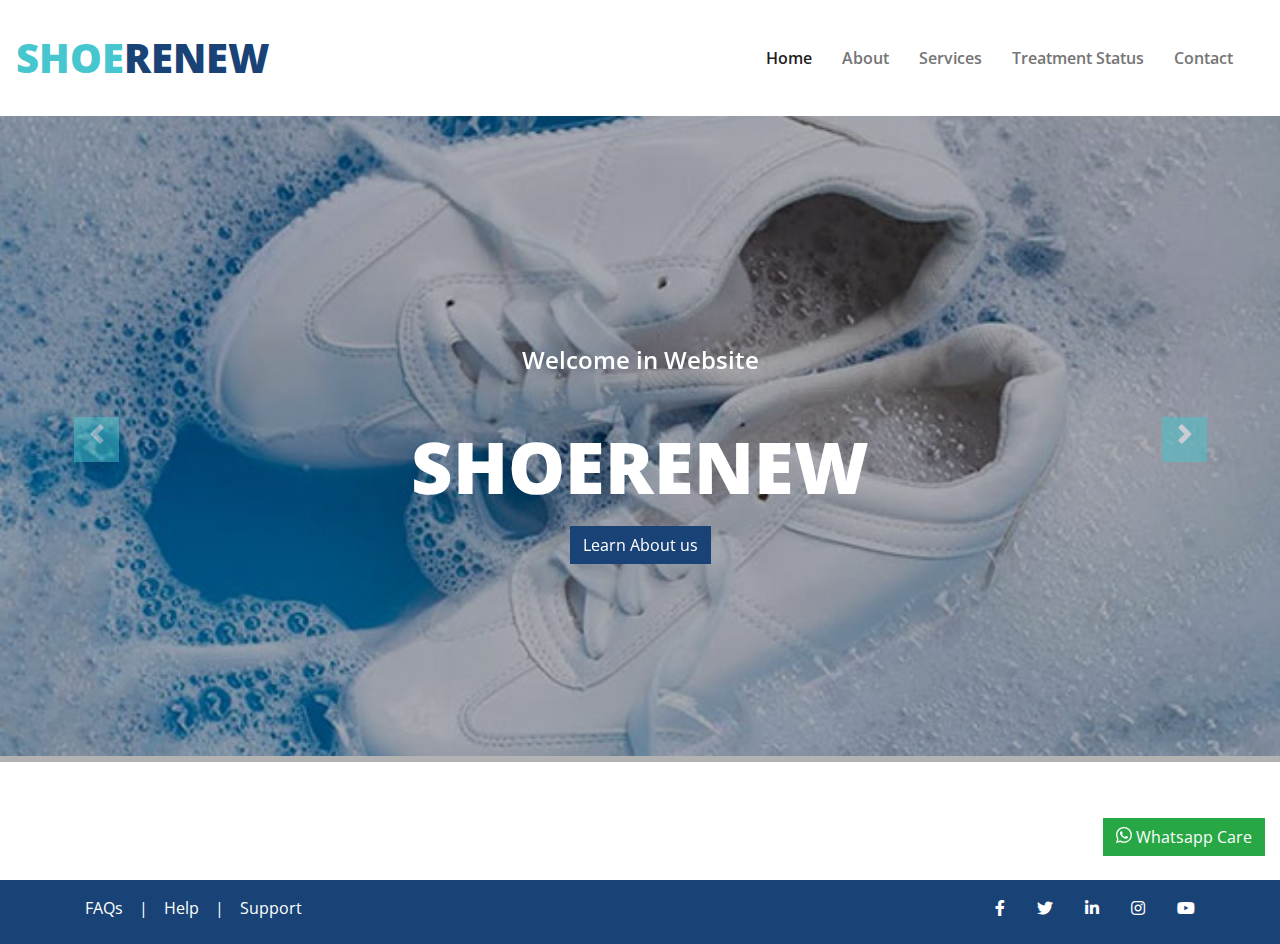
==== index.html @ b4f44219 "first commit" ====
<!DOCTYPE html>
<html lang="en">

<head>
    <meta charset="utf-8">
    <title>Home Website</title>
    <meta content="width=device-width, initial-scale=1.0" name="viewport">
    <meta content="Free HTML Templates" name="keywords">
    <meta content="Free HTML Templates" name="description">

    <!-- Favicon -->
    <link href="img/favicon.ico" rel="icon">

    <!-- Google Web Fonts -->
    <link rel="preconnect" href="https://fonts.gstatic.com">
    <link href="https://fonts.googleapis.com/css2?family=Open+Sans:wght@400;600;800&display=swap" rel="stylesheet"> 

    <!-- Font Awesome -->
    <link href="https://cdnjs.cloudflare.com/ajax/libs/font-awesome/5.15.0/css/all.min.css" rel="stylesheet">


    <!-- Customized Stylesheet -->
    <link href="css/style.css" rel="stylesheet">
</head>

<body>


    <!-- Navbar Start -->
    <div class="container-fluid position-relative nav-bar p-0">
        
            <nav class="navbar navbar-expand-lg bg-white navbar-light py-3 py-lg-0 pl-3 pl-lg-5">
                <a href="" class="navbar-brand">
                    <h1 class="m-0 text-primary"><span class="text-secondary">SHOE</span>RENEW</h1>
                </a>
                <button type="button" class="navbar-toggler" data-toggle="collapse" data-target="#navbarCollapse">
                    <span class="navbar-toggler-icon"></span>
                </button>
                <div class="collapse navbar-collapse justify-content-between px-3" id="navbarCollapse">
                    <div class="navbar-nav ml-auto py-0">
                        <a href="index.html" class="nav-item nav-link active">Home</a>
                        <a href="about.html" class="nav-item nav-link">About</a>
                        <a href="service.html" class="nav-item nav-link">Services</a>
                        <a href="pricing.html" class="nav-item nav-link">Treatment Status</a>
                        <a href="contact.html" class="nav-item nav-link">Contact</a>
                    </div>
                </div>
            </nav>
        </div>
    </div>
    <!-- Navbar End -->


    <!-- Carousel Start -->
    <div class="container-fluid p-0">
        <div id="header-carousel" class="carousel slide" data-ride="carousel">
            <div class="carousel-inner">
                <div class="carousel-item active">
                    <img class="w-100" src="img/carousel_1.jpg" alt="Image">
                    <div class="carousel-caption d-flex flex-column align-items-center justify-content-center">
                        <div class="p-3" style="max-width: 900px;">
                            <h4 class="text-white text-uppercase mb-md-3">Welcome in Website</h4>
                            <h1 class="display-3 text-white mb-md-4">SHOERENEW</h1>
                            <a href="" class="btn btn-primary py-md-3 px-md-5 mt-2">Learn About us</a>
                        </div>
                    </div>
                </div>
                <div class="carousel-item">
                    <img class="w-100" src="img/carousel_2.webp" alt="Image">
                    <div class="carousel-caption d-flex flex-column align-items-center justify-content-center">
                        <div class="p-3" style="max-width: 900px;">
                            <h4 class="text-white text-uppercase mb-md-3">Laundry & Dry Cleaning</h4>
                            <h1 class="display-3 text-white mb-md-4">Highly Professional Staff</h1>
                            <a href="" class="btn btn-primary py-md-3 px-md-5 mt-2">Learn About us</a>
                        </div>
                    </div>
                </div>
            </div>
            <a class="carousel-control-prev" href="#header-carousel" data-slide="prev">
                <div class="btn btn-secondary" style="width: 45px; height: 45px;">
                    <span class="carousel-control-prev-icon mb-n2"></span>
                </div>
            </a>
            <a class="carousel-control-next" href="#header-carousel" data-slide="next">
                <div class="btn btn-secondary" style="width: 45px; height: 45px;">
                    <span class="carousel-control-next-icon mb-n2"></span>
                </div>
            </a>
        </div>
    </div>
    <!-- Carousel End -->


    <!-- Contact Info Start -->
    <div class="container-fluid contact-info mt-5 mb-4 text-lg-right">
        <a href="" class="btn btn-success py-md-3 px-md-4 mt-2"> <svg xmlns="http://www.w3.org/2000/svg" width="16" height="16" fill="currentColor" class="bi bi-whatsapp" viewBox="0 0 16 16">
            <path d="M13.601 2.326A7.854 7.854 0 0 0 7.994 0C3.627 0 .068 3.558.064 7.926c0 1.399.366 2.76 1.057 3.965L0 16l4.204-1.102a7.933 7.933 0 0 0 3.79.965h.004c4.368 0 7.926-3.558 7.93-7.93A7.898 7.898 0 0 0 13.6 2.326zM7.994 14.521a6.573 6.573 0 0 1-3.356-.92l-.24-.144-2.494.654.666-2.433-.156-.251a6.56 6.56 0 0 1-1.007-3.505c0-3.626 2.957-6.584 6.591-6.584a6.56 6.56 0 0 1 4.66 1.931 6.557 6.557 0 0 1 1.928 4.66c-.004 3.639-2.961 6.592-6.592 6.592zm3.615-4.934c-.197-.099-1.17-.578-1.353-.646-.182-.065-.315-.099-.445.099-.133.197-.513.646-.627.775-.114.133-.232.148-.43.05-.197-.1-.836-.308-1.592-.985-.59-.525-.985-1.175-1.103-1.372-.114-.198-.011-.304.088-.403.087-.088.197-.232.296-.346.1-.114.133-.198.198-.33.065-.134.034-.248-.015-.347-.05-.099-.445-1.076-.612-1.47-.16-.389-.323-.335-.445-.34-.114-.007-.247-.007-.38-.007a.729.729 0 0 0-.529.247c-.182.198-.691.677-.691 1.654 0 .977.71 1.916.81 2.049.098.133 1.394 2.132 3.383 2.992.47.205.84.326 1.129.418.475.152.904.129 1.246.08.38-.058 1.171-.48 1.338-.943.164-.464.164-.86.114-.943-.049-.084-.182-.133-.38-.232z"/>
          </svg> Whatsapp Care</a>
    </div>
    <!-- Contact Info End -->





    <!-- Footer Start -->
    <div class="container-fluid bg-primary py-3">
        <div class="container">
            <div class="row">
                <div class="col-md-6 text-center text-lg-left mb-2 mb-lg-0">
                    <div class="d-inline-flex align-items-center">
                        <a class="text-white pr-3" href="">FAQs</a>
                        <span class="text-white">|</span>
                        <a class="text-white px-3" href="">Help</a>
                        <span class="text-white">|</span>
                        <a class="text-white pl-3" href="">Support</a>
                    </div>
                </div>
                <div class="col-md-6 text-center text-lg-right">
                    <div class="d-inline-flex align-items-center">
                        <a class="text-white px-3" href="">
                            <i class="fab fa-facebook-f"></i>
                        </a>
                        <a class="text-white px-3" href="">
                            <i class="fab fa-twitter"></i>
                        </a>
                        <a class="text-white px-3" href="">
                            <i class="fab fa-linkedin-in"></i>
                        </a>
                        <a class="text-white px-3" href="">
                            <i class="fab fa-instagram"></i>
                        </a>
                        <a class="text-white pl-3" href="">
                            <i class="fab fa-youtube"></i>
                        </a>
                    </div>
                </div>
            </div>
        </div>
    </div>
    <!-- Footer End -->


    <!-- JavaScript Libraries -->
    <script src="https://code.jquery.com/jquery-3.4.1.min.js"></script>
    <script src="https://stackpath.bootstrapcdn.com/bootstrap/4.4.1/js/bootstrap.bundle.min.js"></script>
    <script src="lib/easing/easing.min.js"></script>
    <script src="lib/waypoints/waypoints.min.js"></script>
    <script src="lib/counterup/counterup.min.js"></script>
    <script src="lib/owlcarousel/owl.carousel.min.js"></script>

    <script src="mail/jqBootstrapValidation.min.js"></script>
    <script src="mail/contact.js"></script>

    <script src="js/main.js"></script>
</body>

</html>
---- css/style.css ----
:root {
  --cyan: #17a2b8;
  --white: #fff;
  --gray: #6c757d;
  --gray-dark: #343a40;
  --primary: #194376;
  --secondary: #17a2b8;
  --success: #28a745;
  --info: #17a2b8;
  --warning: #ffc107;
  --danger: #dc3545;
  --light: #F3F6FF;
  --dark: #1A1A1A;
  --font-family-sans-serif: "Open Sans", sans-serif;
}

*,
*::before,
*::after {
  box-sizing: border-box;
}

html {
  font-family: sans-serif;
  line-height: 1.15;
  -webkit-text-size-adjust: 100%;
  -webkit-tap-highlight-color: rgba(0, 0, 0, 0);
}



body {
  margin: 0;
  font-family: "Open Sans", sans-serif;
  font-size: 1rem;
  font-weight: 400;
  line-height: 1.5;
  color: #757575;
  text-align: left;
  background-color: #fff;
}

a {
  color: #194376;
  text-decoration: none;
  background-color: transparent;
}

a:hover {
  color: #0c1f37;
  text-decoration: underline;
}

h1, h2, h3, h4, h5, h6,
.h1, .h2, .h3, .h4, .h5, .h6 {
  margin-bottom: 0.5rem;
  font-weight: 500;
  line-height: 1.2;
  color: #194376;
}

h1, .h1 {
  font-size: 2.5rem;
}

/***** font alur order *****/
@media (max-width: 1200px) {
  h2, .h2 {
    font-size: calc(1.325rem + 0.9vw) ;
  }
}

h3, .h3 {
  font-size: 1.75rem;
}

@media (max-width: 1200px) {
  h3, .h3 {
    font-size: calc(1.3rem + 0.6vw) ;
  }
}

h4, .h4 {
  font-size: 1.5rem;
}

/***** learn about & working process *****/
@media (max-width: 1200px) {
  h4, .h4 {
    font-size: calc(1.275rem + 0.3vw) ;
  }
}

h5, .h5 {
  font-size: 1.25rem;
}

h6, .h6 {
  font-size: 1rem;
}

.lead {
  font-size: 1.25rem;
  font-weight: 300;
}

.display-1 {
  font-size: 6rem;
  font-weight: 300;
  line-height: 1.2;
}

/***** number work processing *****/
@media (max-width: 1200px) {
  .display-1 {
    font-size: calc(1.725rem + 5.7vw) ;
  }
}

.display-2 {
  font-size: 5.5rem;
  font-weight: 300;
  line-height: 1.2;
}

@media (max-width: 1200px) {
  .display-2 {
    font-size: calc(1.675rem + 5.1vw) ;
  }
}

.display-3 {
  font-size: 4.5rem;
  font-weight: 300;
  line-height: 1.2;
}

@media (max-width: 1200px) {
  .display-3 {
    font-size: calc(1.575rem + 3.9vw) ;
  }
}

.display-4 {
  font-size: 3.5rem;
  font-weight: 300;
  line-height: 1.2;
}

/***** font carousel *****/
@media (max-width: 1200px) {
  .display-4 {
    font-size: calc(1.475rem + 2.7vw) ;
  }
}

hr {
  margin-top: 1rem;
  margin-bottom: 1rem;
  border: 0;
  border-top: 1px solid rgba(0, 0, 0, 0.1);
}

small,
.small {
  font-size: 80%;
  font-weight: 400;
}

mark,
.mark {
  padding: 0.2em;
  background-color: #fcf8e3;
}

.list-unstyled {
  padding-left: 0;
  list-style: none;
}

.list-inline {
  padding-left: 0;
  list-style: none;
}

.list-inline-item {
  display: inline-block;
}

.list-inline-item:not(:last-child) {
  margin-right: 0.5rem;
}

.initialism {
  font-size: 90%;
  text-transform: uppercase;
}

.blockquote {
  margin-bottom: 1rem;
  font-size: 1.25rem;
}

.blockquote-footer {
  display: block;
  font-size: 80%;
  color: #6c757d;
}

.blockquote-footer::before {
  content: "\2014\00A0";
}

.img-fluid {
  max-width: 100%;
  height: auto;
}

.img-thumbnail {
  padding: 0.25rem;
  background-color: #fff;
  border: 1px solid #dee2e6;
  max-width: 100%;
  height: auto;
}

.figure {
  display: inline-block;
}

.figure-img {
  margin-bottom: 0.5rem;
  line-height: 1;
}

.figure-caption {
  font-size: 90%;
  color: #6c757d;
}

code {
  font-size: 87.5%;
  color: #e83e8c;
  word-wrap: break-word;
}

a > code {
  color: inherit;
}

kbd {
  padding: 0.2rem 0.4rem;
  font-size: 87.5%;
  color: #fff;
  background-color: #212529;
}

kbd kbd {
  padding: 0;
  font-size: 100%;
  font-weight: 700;
}

pre {
  display: block;
  font-size: 87.5%;
  color: #212529;
}

pre code {
  font-size: inherit;
  color: inherit;
  word-break: normal;
}

.pre-scrollable {
  max-height: 340px;
  overflow-y: scroll;
}

.container,
.container-fluid,
.container-sm,
.container-md,
.container-lg,
.container-xl {
  width: 100%;
  padding-right: 15px;
  padding-left: 15px;
  margin-right: auto;
  margin-left: auto;
}

@media (min-width: 576px) {
  .container, .container-sm {
    max-width: 540px;
  }
}

@media (min-width: 768px) {
  .container, .container-sm, .container-md {
    max-width: 720px;
  }
}

@media (min-width: 992px) {
  .container, .container-sm, .container-md, .container-lg {
    max-width: 960px;
  }
}

@media (min-width: 1200px) {
  .container, .container-sm, .container-md, .container-lg, .container-xl {
    max-width: 1140px;
  }
}

/***** font beside pict *****/
.row {
  display: flex;
  flex-wrap: wrap;
  margin-right: -15px;
  margin-left: -15px;
}

.no-gutters {
  margin-right: 0;
  margin-left: 0;
}

.no-gutters > .col,
.no-gutters > [class*="col-"] {
  padding-right: 0;
  padding-left: 0;
}

/**** isi about *****/
.col-1, .col-2, .col-3, .col-4, .col-5, .col-6, .col-7, .col-8, .col-9, .col-10, .col-11, .col-12, .col,
.col-auto, .col-sm-1, .col-sm-2, .col-sm-3, .col-sm-4, .col-sm-5, .col-sm-6, .col-sm-7, .col-sm-8, .col-sm-9, .col-sm-10, .col-sm-11, .col-sm-12, .col-sm,
.col-sm-auto, .col-md-1, .col-md-2, .col-md-3, .col-md-4, .col-md-5, .col-md-6, .col-md-7, .col-md-8, .col-md-9, .col-md-10, .col-md-11, .col-md-12, .col-md,
.col-md-auto, .col-lg-1, .col-lg-2, .col-lg-3, .col-lg-4, .col-lg-5, .col-lg-6, .col-lg-7, .col-lg-8, .col-lg-9, .col-lg-10, .col-lg-11, .col-lg-12, .col-lg,
.col-lg-auto, .col-xl-1, .col-xl-2, .col-xl-3, .col-xl-4, .col-xl-5, .col-xl-6, .col-xl-7, .col-xl-8, .col-xl-9, .col-xl-10, .col-xl-11, .col-xl-12, .col-xl,
.col-xl-auto {
  position: relative;
  width: 100%;
  padding-right: 15px;
  padding-left: 15px;
}

.col {
  flex-basis: 0;
  flex-grow: 1;
  max-width: 100%;
}

/***** menjajarkan font kanan dan kiri *****/
@media (min-width: 576px) {
  .col-sm-auto {
    flex: 0 0 auto;
    width: auto;
    max-width: 100%;
  }
  .col-sm-1 {
    flex: 0 0 8.33333%;
    max-width: 8.33333%;
  }
  .col-sm-2 {
    flex: 0 0 16.66667%;
    max-width: 16.66667%;
  }
  .col-sm-3 {
    flex: 0 0 25%;
    max-width: 25%;
  }
  .col-sm-4 {
    flex: 0 0 33.33333%;
    max-width: 33.33333%;
  }
  .col-sm-5 {
    flex: 0 0 41.66667%;
    max-width: 41.66667%;
  }
  .col-sm-6 {
    flex: 0 0 50%;
    max-width: 50%;
  }
  .col-sm-7 {
    flex: 0 0 58.33333%;
    max-width: 58.33333%;
  }
  .col-sm-8 {
    flex: 0 0 66.66667%;
    max-width: 66.66667%;
  }
  .col-sm-9 {
    flex: 0 0 75%;
    max-width: 75%;
  }
  .col-sm-10 {
    flex: 0 0 83.33333%;
    max-width: 83.33333%;
  }
  .col-sm-11 {
    flex: 0 0 91.66667%;
    max-width: 91.66667%;
  }
  .col-sm-12 {
    flex: 0 0 100%;
    max-width: 100%;
  }
}

@media (min-width: 768px) {
  .col-md-auto {
    flex: 0 0 auto;
    width: auto;
    max-width: 100%;
  }
  .col-md-1 {
    flex: 0 0 8.33333%;
    max-width: 8.33333%;
  }
  .col-md-2 {
    flex: 0 0 16.66667%;
    max-width: 16.66667%;
  }
  .col-md-3 {
    flex: 0 0 25%;
    max-width: 25%;
  }
  .col-md-4 {
    flex: 0 0 33.33333%;
    max-width: 33.33333%;
  }
  .col-md-5 {
    flex: 0 0 41.66667%;
    max-width: 41.66667%;
  }
  .col-md-6 {
    flex: 0 0 50%;
    max-width: 50%;
  }
  .col-md-7 {
    flex: 0 0 58.33333%;
    max-width: 58.33333%;
  }
  .col-md-8 {
    flex: 0 0 66.66667%;
    max-width: 66.66667%;
  }
  .col-md-9 {
    flex: 0 0 75%;
    max-width: 75%;
  }
  .col-md-10 {
    flex: 0 0 83.33333%;
    max-width: 83.33333%;
  }
  .col-md-11 {
    flex: 0 0 91.66667%;
    max-width: 91.66667%;
  }
  .col-md-12 {
    flex: 0 0 100%;
    max-width: 100%;
  }
}

@media (min-width: 992px) {
  .col-lg {
    flex-basis: 0;
    flex-grow: 1;
    max-width: 100%;
  }
  .row-cols-lg-1 > * {
    flex: 0 0 100%;
    max-width: 100%;
  }
  .row-cols-lg-2 > * {
    flex: 0 0 50%;
    max-width: 50%;
  }
  .row-cols-lg-3 > * {
    flex: 0 0 33.33333%;
    max-width: 33.33333%;
  }
  .row-cols-lg-4 > * {
    flex: 0 0 25%;
    max-width: 25%;
  }
  .row-cols-lg-5 > * {
    flex: 0 0 20%;
    max-width: 20%;
  }
  .row-cols-lg-6 > * {
    flex: 0 0 16.66667%;
    max-width: 16.66667%;
  }
  .col-lg-auto {
    flex: 0 0 auto;
    width: auto;
    max-width: 100%;
  }
  .col-lg-1 {
    flex: 0 0 8.33333%;
    max-width: 8.33333%;
  }
  .col-lg-2 {
    flex: 0 0 16.66667%;
    max-width: 16.66667%;
  }
  .col-lg-3 {
    flex: 0 0 25%;
    max-width: 25%;
  }
  .col-lg-4 {
    flex: 0 0 33.33333%;
    max-width: 33.33333%;
  }
  .col-lg-5 {
    flex: 0 0 41.66667%;
    max-width: 41.66667%;
  }
  .col-lg-6 {
    flex: 0 0 50%;
    max-width: 50%;
  }
  .col-lg-7 {
    flex: 0 0 58.33333%;
    max-width: 58.33333%;
  }
  .col-lg-8 {
    flex: 0 0 66.66667%;
    max-width: 66.66667%;
  }
  .col-lg-9 {
    flex: 0 0 75%;
    max-width: 75%;
  }
  .col-lg-10 {
    flex: 0 0 83.33333%;
    max-width: 83.33333%;
  }
  .col-lg-11 {
    flex: 0 0 91.66667%;
    max-width: 91.66667%;
  }
  .col-lg-12 {
    flex: 0 0 100%;
    max-width: 100%;
  }
  .order-lg-first {
    order: -1;
  }
  .order-lg-last {
    order: 13;
  }
  .order-lg-0 {
    order: 0;
  }
  .order-lg-1 {
    order: 1;
  }
  .order-lg-2 {
    order: 2;
  }
  .order-lg-3 {
    order: 3;
  }
  .order-lg-4 {
    order: 4;
  }
  .order-lg-5 {
    order: 5;
  }
  .order-lg-6 {
    order: 6;
  }
  .order-lg-7 {
    order: 7;
  }
  .order-lg-8 {
    order: 8;
  }
  .order-lg-9 {
    order: 9;
  }
  .order-lg-10 {
    order: 10;
  }
  .order-lg-11 {
    order: 11;
  }
  .order-lg-12 {
    order: 12;
  }
  .offset-lg-0 {
    margin-left: 0;
  }
  .offset-lg-1 {
    margin-left: 8.33333%;
  }
  .offset-lg-2 {
    margin-left: 16.66667%;
  }
  .offset-lg-3 {
    margin-left: 25%;
  }
  .offset-lg-4 {
    margin-left: 33.33333%;
  }
  .offset-lg-5 {
    margin-left: 41.66667%;
  }
  .offset-lg-6 {
    margin-left: 50%;
  }
  .offset-lg-7 {
    margin-left: 58.33333%;
  }
  .offset-lg-8 {
    margin-left: 66.66667%;
  }
  .offset-lg-9 {
    margin-left: 75%;
  }
  .offset-lg-10 {
    margin-left: 83.33333%;
  }
  .offset-lg-11 {
    margin-left: 91.66667%;
  }
}

@media (min-width: 1200px) {
  .col-xl {
    flex-basis: 0;
    flex-grow: 1;
    max-width: 100%;
  }
  .row-cols-xl-1 > * {
    flex: 0 0 100%;
    max-width: 100%;
  }
  .row-cols-xl-2 > * {
    flex: 0 0 50%;
    max-width: 50%;
  }
  .row-cols-xl-3 > * {
    flex: 0 0 33.33333%;
    max-width: 33.33333%;
  }
  .row-cols-xl-4 > * {
    flex: 0 0 25%;
    max-width: 25%;
  }
  .row-cols-xl-5 > * {
    flex: 0 0 20%;
    max-width: 20%;
  }
  .row-cols-xl-6 > * {
    flex: 0 0 16.66667%;
    max-width: 16.66667%;
  }
  .col-xl-auto {
    flex: 0 0 auto;
    width: auto;
    max-width: 100%;
  }
  .col-xl-1 {
    flex: 0 0 8.33333%;
    max-width: 8.33333%;
  }
  .col-xl-2 {
    flex: 0 0 16.66667%;
    max-width: 16.66667%;
  }
  .col-xl-3 {
    flex: 0 0 25%;
    max-width: 25%;
  }
  .col-xl-4 {
    flex: 0 0 33.33333%;
    max-width: 33.33333%;
  }
  .col-xl-5 {
    flex: 0 0 41.66667%;
    max-width: 41.66667%;
  }
  .col-xl-6 {
    flex: 0 0 50%;
    max-width: 50%;
  }
  .col-xl-7 {
    flex: 0 0 58.33333%;
    max-width: 58.33333%;
  }
  .col-xl-8 {
    flex: 0 0 66.66667%;
    max-width: 66.66667%;
  }
  .col-xl-9 {
    flex: 0 0 75%;
    max-width: 75%;
  }
  .col-xl-10 {
    flex: 0 0 83.33333%;
    max-width: 83.33333%;
  }
  .col-xl-11 {
    flex: 0 0 91.66667%;
    max-width: 91.66667%;
  }
  .col-xl-12 {
    flex: 0 0 100%;
    max-width: 100%;
  }
  .order-xl-first {
    order: -1;
  }
  .order-xl-last {
    order: 13;
  }
  .order-xl-0 {
    order: 0;
  }
  .order-xl-1 {
    order: 1;
  }
  .order-xl-2 {
    order: 2;
  }
  .order-xl-3 {
    order: 3;
  }
  .order-xl-4 {
    order: 4;
  }
  .order-xl-5 {
    order: 5;
  }
  .order-xl-6 {
    order: 6;
  }
  .order-xl-7 {
    order: 7;
  }
  .order-xl-8 {
    order: 8;
  }
  .order-xl-9 {
    order: 9;
  }
  .order-xl-10 {
    order: 10;
  }
  .order-xl-11 {
    order: 11;
  }
  .order-xl-12 {
    order: 12;
  }
  .offset-xl-0 {
    margin-left: 0;
  }
  .offset-xl-1 {
    margin-left: 8.33333%;
  }
  .offset-xl-2 {
    margin-left: 16.66667%;
  }
  .offset-xl-3 {
    margin-left: 25%;
  }
  .offset-xl-4 {
    margin-left: 33.33333%;
  }
  .offset-xl-5 {
    margin-left: 41.66667%;
  }
  .offset-xl-6 {
    margin-left: 50%;
  }
  .offset-xl-7 {
    margin-left: 58.33333%;
  }
  .offset-xl-8 {
    margin-left: 66.66667%;
  }
  .offset-xl-9 {
    margin-left: 75%;
  }
  .offset-xl-10 {
    margin-left: 83.33333%;
  }
  .offset-xl-11 {
    margin-left: 91.66667%;
  }
}

.table {
  width: 100%;
  margin-bottom: 1rem;
  color: #757575;
}

.table th,
.table td {
  padding: 0.75rem;
  vertical-align: top;
  border-top: 1px solid #dee2e6;
}

.table thead th {
  vertical-align: bottom;
  border-bottom: 2px solid #dee2e6;
}

.table tbody + tbody {
  border-top: 2px solid #dee2e6;
}

.table-sm th,
.table-sm td {
  padding: 0.3rem;
}

.table-bordered {
  border: 1px solid #dee2e6;
}

.table-bordered th,
.table-bordered td {
  border: 1px solid #dee2e6;
}

.table-bordered thead th,
.table-bordered thead td {
  border-bottom-width: 2px;
}

.table-borderless th,
.table-borderless td,
.table-borderless thead th,
.table-borderless tbody + tbody {
  border: 0;
}

.table-striped tbody tr:nth-of-type(odd) {
  background-color: rgba(0, 0, 0, 0.05);
}

.table-hover tbody tr:hover {
  color: #757575;
  background-color: rgba(0, 0, 0, 0.075);
}

.table-primary,
.table-primary > th,
.table-primary > td {
  background-color: #bfcad9;
}

.table-primary th,
.table-primary td,
.table-primary thead th,
.table-primary tbody + tbody {
  border-color: #879db8;
}

.table-hover .table-primary:hover {
  background-color: #afbdd0;
}

.table-hover .table-primary:hover > td,
.table-hover .table-primary:hover > th {
  background-color: #afbdd0;
}

.table-secondary,
.table-secondary > th,
.table-secondary > td {
  background-color: #cbeff1;
}

.table-secondary th,
.table-secondary td,
.table-secondary thead th,
.table-secondary tbody + tbody {
  border-color: #9fe1e6;
}

.table-hover .table-secondary:hover {
  background-color: #b7e9ec;
}

.table-hover .table-secondary:hover > td,
.table-hover .table-secondary:hover > th {
  background-color: #b7e9ec;
}

.table-success,
.table-success > th,
.table-success > td {
  background-color: #c3e6cb;
}

.table-success th,
.table-success td,
.table-success thead th,
.table-success tbody + tbody {
  border-color: #8fd19e;
}

.table-hover .table-success:hover {
  background-color: #b1dfbb;
}

.table-hover .table-success:hover > td,
.table-hover .table-success:hover > th {
  background-color: #b1dfbb;
}

.table-info,
.table-info > th,
.table-info > td {
  background-color: #bee5eb;
}

.table-info th,
.table-info td,
.table-info thead th,
.table-info tbody + tbody {
  border-color: #86cfda;
}

.table-hover .table-info:hover {
  background-color: #abdde5;
}

.table-hover .table-info:hover > td,
.table-hover .table-info:hover > th {
  background-color: #abdde5;
}

.table-warning,
.table-warning > th,
.table-warning > td {
  background-color: #ffeeba;
}

.table-warning th,
.table-warning td,
.table-warning thead th,
.table-warning tbody + tbody {
  border-color: #ffdf7e;
}

.table-hover .table-warning:hover {
  background-color: #ffe8a1;
}

.table-hover .table-warning:hover > td,
.table-hover .table-warning:hover > th {
  background-color: #ffe8a1;
}

.table-danger,
.table-danger > th,
.table-danger > td {
  background-color: #f5c6cb;
}

.table-danger th,
.table-danger td,
.table-danger thead th,
.table-danger tbody + tbody {
  border-color: #ed969e;
}

.table-hover .table-danger:hover {
  background-color: #f1b0b7;
}

.table-hover .table-danger:hover > td,
.table-hover .table-danger:hover > th {
  background-color: #f1b0b7;
}

.table-light,
.table-light > th,
.table-light > td {
  background-color: #fcfcff;
}

.table-light th,
.table-light td,
.table-light thead th,
.table-light tbody + tbody {
  border-color: #f9faff;
}

.table-hover .table-light:hover {
  background-color: #e3e3ff;
}

.table-hover .table-light:hover > td,
.table-hover .table-light:hover > th {
  background-color: #e3e3ff;
}

.table-dark,
.table-dark > th,
.table-dark > td {
  background-color: #bfbfbf;
}

.table-dark th,
.table-dark td,
.table-dark thead th,
.table-dark tbody + tbody {
  border-color: #888888;
}

.table-hover .table-dark:hover {
  background-color: #b2b2b2;
}

.table-hover .table-dark:hover > td,
.table-hover .table-dark:hover > th {
  background-color: #b2b2b2;
}

.table-active,
.table-active > th,
.table-active > td {
  background-color: rgba(0, 0, 0, 0.075);
}

.table-hover .table-active:hover {
  background-color: rgba(0, 0, 0, 0.075);
}

.table-hover .table-active:hover > td,
.table-hover .table-active:hover > th {
  background-color: rgba(0, 0, 0, 0.075);
}

.table .thead-dark th {
  color: #fff;
  background-color: #343a40;
  border-color: #454d55;
}

.table .thead-light th {
  color: #495057;
  background-color: #e9ecef;
  border-color: #dee2e6;
}

.table-dark {
  color: #fff;
  background-color: #343a40;
}

.table-dark th,
.table-dark td,
.table-dark thead th {
  border-color: #454d55;
}

.table-dark.table-bordered {
  border: 0;
}

.table-dark.table-striped tbody tr:nth-of-type(odd) {
  background-color: rgba(255, 255, 255, 0.05);
}

.table-dark.table-hover tbody tr:hover {
  color: #fff;
  background-color: rgba(255, 255, 255, 0.075);
}

@media (max-width: 575.98px) {
  .table-responsive-sm {
    display: block;
    width: 100%;
    overflow-x: auto;
    -webkit-overflow-scrolling: touch;
  }
  .table-responsive-sm > .table-bordered {
    border: 0;
  }
}

@media (max-width: 767.98px) {
  .table-responsive-md {
    display: block;
    width: 100%;
    overflow-x: auto;
    -webkit-overflow-scrolling: touch;
  }
  .table-responsive-md > .table-bordered {
    border: 0;
  }
}

@media (max-width: 991.98px) {
  .table-responsive-lg {
    display: block;
    width: 100%;
    overflow-x: auto;
    -webkit-overflow-scrolling: touch;
  }
  .table-responsive-lg > .table-bordered {
    border: 0;
  }
}

@media (max-width: 1199.98px) {
  .table-responsive-xl {
    display: block;
    width: 100%;
    overflow-x: auto;
    -webkit-overflow-scrolling: touch;
  }
  .table-responsive-xl > .table-bordered {
    border: 0;
  }
}

.table-responsive {
  display: block;
  width: 100%;
  overflow-x: auto;
  -webkit-overflow-scrolling: touch;
}

.table-responsive > .table-bordered {
  border: 0;
}

.form-control {
  display: block;
  width: 100%;
  height: calc(1.5em + 0.75rem + 2px);
  padding: 0.375rem 0.75rem;
  font-size: 1rem;
  font-weight: 400;
  line-height: 1.5;
  color: #495057;
  background-color: #fff;
  background-clip: padding-box;
  border: 1px solid #ced4da;
  border-radius: 0;
  transition: border-color 0.15s ease-in-out, box-shadow 0.15s ease-in-out;
}

@media (prefers-reduced-motion: reduce) {
  .form-control {
    transition: none;
  }
}

.form-control::-ms-expand {
  background-color: transparent;
  border: 0;
}

.form-control:-moz-focusring {
  color: transparent;
  text-shadow: 0 0 0 #495057;
}

.form-control:focus {
  color: #495057;
  background-color: #fff;
  border-color: #3980d5;
  outline: 0;
  box-shadow: 0 0 0 0.2rem rgba(25, 67, 118, 0.25);
}

.form-control::placeholder {
  color: #6c757d;
  opacity: 1;
}

.form-control:disabled, .form-control[readonly] {
  background-color: #e9ecef;
  opacity: 1;
}

input[type="date"].form-control,
input[type="time"].form-control,
input[type="datetime-local"].form-control,
input[type="month"].form-control {
  appearance: none;
}

select.form-control:focus::-ms-value {
  color: #495057;
  background-color: #fff;
}

.form-control-file,
.form-control-range {
  display: block;
  width: 100%;
}

.col-form-label {
  padding-top: calc(0.375rem + 1px);
  padding-bottom: calc(0.375rem + 1px);
  margin-bottom: 0;
  font-size: inherit;
  line-height: 1.5;
}

.col-form-label-lg {
  padding-top: calc(0.5rem + 1px);
  padding-bottom: calc(0.5rem + 1px);
  font-size: 1.25rem;
  line-height: 1.5;
}

.col-form-label-sm {
  padding-top: calc(0.25rem + 1px);
  padding-bottom: calc(0.25rem + 1px);
  font-size: 0.875rem;
  line-height: 1.5;
}

.form-control-plaintext {
  display: block;
  width: 100%;
  padding: 0.375rem 0;
  margin-bottom: 0;
  font-size: 1rem;
  line-height: 1.5;
  color: #757575;
  background-color: transparent;
  border: solid transparent;
  border-width: 1px 0;
}

.form-control-plaintext.form-control-sm, .form-control-plaintext.form-control-lg {
  padding-right: 0;
  padding-left: 0;
}

.form-control-sm {
  height: calc(1.5em + 0.5rem + 2px);
  padding: 0.25rem 0.5rem;
  font-size: 0.875rem;
  line-height: 1.5;
}

.form-control-lg {
  height: calc(1.5em + 1rem + 2px);
  padding: 0.5rem 1rem;
  font-size: 1.25rem;
  line-height: 1.5;
}

select.form-control[size], select.form-control[multiple] {
  height: auto;
}

textarea.form-control {
  height: auto;
}

.form-group {
  margin-bottom: 1rem;
}

.form-text {
  display: block;
  margin-top: 0.25rem;
}

.form-row {
  display: flex;
  flex-wrap: wrap;
  margin-right: -5px;
  margin-left: -5px;
}

.form-row > .col,
.form-row > [class*="col-"] {
  padding-right: 5px;
  padding-left: 5px;
}

.form-check {
  position: relative;
  display: block;
  padding-left: 1.25rem;
}

.form-check-input {
  position: absolute;
  margin-top: 0.3rem;
  margin-left: -1.25rem;
}

.form-check-input[disabled] ~ .form-check-label,
.form-check-input:disabled ~ .form-check-label {
  color: #6c757d;
}

.form-check-label {
  margin-bottom: 0;
}

.form-check-inline {
  display: inline-flex;
  align-items: center;
  padding-left: 0;
  margin-right: 0.75rem;
}

.form-check-inline .form-check-input {
  position: static;
  margin-top: 0;
  margin-right: 0.3125rem;
  margin-left: 0;
}

.valid-feedback {
  display: none;
  width: 100%;
  margin-top: 0.25rem;
  font-size: 80%;
  color: #28a745;
}

.valid-tooltip {
  position: absolute;
  top: 100%;
  left: 0;
  z-index: 5;
  display: none;
  max-width: 100%;
  padding: 0.25rem 0.5rem;
  margin-top: .1rem;
  font-size: 0.875rem;
  line-height: 1.5;
  color: #fff;
  background-color: rgba(40, 167, 69, 0.9);
}

.was-validated :valid ~ .valid-feedback,
.was-validated :valid ~ .valid-tooltip,
.is-valid ~ .valid-feedback,
.is-valid ~ .valid-tooltip {
  display: block;
}

.was-validated .form-control:valid, .form-control.is-valid {
  border-color: #28a745;
  padding-right: calc(1.5em + 0.75rem);
  background-image: url("data:image/svg+xml,%3csvg xmlns='http://www.w3.org/2000/svg' width='8' height='8' viewBox='0 0 8 8'%3e%3cpath fill='%2328a745' d='M2.3 6.73L.6 4.53c-.4-1.04.46-1.4 1.1-.8l1.1 1.4 3.4-3.8c.6-.63 1.6-.27 1.2.7l-4 4.6c-.43.5-.8.4-1.1.1z'/%3e%3c/svg%3e");
  background-repeat: no-repeat;
  background-position: right calc(0.375em + 0.1875rem) center;
  background-size: calc(0.75em + 0.375rem) calc(0.75em + 0.375rem);
}

.was-validated .form-control:valid:focus, .form-control.is-valid:focus {
  border-color: #28a745;
  box-shadow: 0 0 0 0.2rem rgba(40, 167, 69, 0.25);
}

.was-validated textarea.form-control:valid, textarea.form-control.is-valid {
  padding-right: calc(1.5em + 0.75rem);
  background-position: top calc(0.375em + 0.1875rem) right calc(0.375em + 0.1875rem);
}

.was-validated .custom-select:valid, .custom-select.is-valid {
  border-color: #28a745;
  padding-right: calc(0.75em + 2.3125rem);
  background: url("data:image/svg+xml,%3csvg xmlns='http://www.w3.org/2000/svg' width='4' height='5' viewBox='0 0 4 5'%3e%3cpath fill='%23343a40' d='M2 0L0 2h4zm0 5L0 3h4z'/%3e%3c/svg%3e") no-repeat right 0.75rem center/8px 10px, url("data:image/svg+xml,%3csvg xmlns='http://www.w3.org/2000/svg' width='8' height='8' viewBox='0 0 8 8'%3e%3cpath fill='%2328a745' d='M2.3 6.73L.6 4.53c-.4-1.04.46-1.4 1.1-.8l1.1 1.4 3.4-3.8c.6-.63 1.6-.27 1.2.7l-4 4.6c-.43.5-.8.4-1.1.1z'/%3e%3c/svg%3e") #fff no-repeat center right 1.75rem/calc(0.75em + 0.375rem) calc(0.75em + 0.375rem);
}

.was-validated .custom-select:valid:focus, .custom-select.is-valid:focus {
  border-color: #28a745;
  box-shadow: 0 0 0 0.2rem rgba(40, 167, 69, 0.25);
}

.was-validated .form-check-input:valid ~ .form-check-label, .form-check-input.is-valid ~ .form-check-label {
  color: #28a745;
}

.was-validated .form-check-input:valid ~ .valid-feedback,
.was-validated .form-check-input:valid ~ .valid-tooltip, .form-check-input.is-valid ~ .valid-feedback,
.form-check-input.is-valid ~ .valid-tooltip {
  display: block;
}

.was-validated .custom-control-input:valid ~ .custom-control-label, .custom-control-input.is-valid ~ .custom-control-label {
  color: #28a745;
}

.was-validated .custom-control-input:valid ~ .custom-control-label::before, .custom-control-input.is-valid ~ .custom-control-label::before {
  border-color: #28a745;
}

.was-validated .custom-control-input:valid:checked ~ .custom-control-label::before, .custom-control-input.is-valid:checked ~ .custom-control-label::before {
  border-color: #34ce57;
  background-color: #34ce57;
}

.was-validated .custom-control-input:valid:focus ~ .custom-control-label::before, .custom-control-input.is-valid:focus ~ .custom-control-label::before {
  box-shadow: 0 0 0 0.2rem rgba(40, 167, 69, 0.25);
}

.was-validated .custom-control-input:valid:focus:not(:checked) ~ .custom-control-label::before, .custom-control-input.is-valid:focus:not(:checked) ~ .custom-control-label::before {
  border-color: #28a745;
}

.was-validated .custom-file-input:valid ~ .custom-file-label, .custom-file-input.is-valid ~ .custom-file-label {
  border-color: #28a745;
}

.was-validated .custom-file-input:valid:focus ~ .custom-file-label, .custom-file-input.is-valid:focus ~ .custom-file-label {
  border-color: #28a745;
  box-shadow: 0 0 0 0.2rem rgba(40, 167, 69, 0.25);
}

.invalid-feedback {
  display: none;
  width: 100%;
  margin-top: 0.25rem;
  font-size: 80%;
  color: #dc3545;
}

.invalid-tooltip {
  position: absolute;
  top: 100%;
  left: 0;
  z-index: 5;
  display: none;
  max-width: 100%;
  padding: 0.25rem 0.5rem;
  margin-top: .1rem;
  font-size: 0.875rem;
  line-height: 1.5;
  color: #fff;
  background-color: rgba(220, 53, 69, 0.9);
}

.was-validated :invalid ~ .invalid-feedback,
.was-validated :invalid ~ .invalid-tooltip,
.is-invalid ~ .invalid-feedback,
.is-invalid ~ .invalid-tooltip {
  display: block;
}

.was-validated .form-control:invalid, .form-control.is-invalid {
  border-color: #dc3545;
  padding-right: calc(1.5em + 0.75rem);
  background-image: url("data:image/svg+xml,%3csvg xmlns='http://www.w3.org/2000/svg' width='12' height='12' fill='none' stroke='%23dc3545' viewBox='0 0 12 12'%3e%3ccircle cx='6' cy='6' r='4.5'/%3e%3cpath stroke-linejoin='round' d='M5.8 3.6h.4L6 6.5z'/%3e%3ccircle cx='6' cy='8.2' r='.6' fill='%23dc3545' stroke='none'/%3e%3c/svg%3e");
  background-repeat: no-repeat;
  background-position: right calc(0.375em + 0.1875rem) center;
  background-size: calc(0.75em + 0.375rem) calc(0.75em + 0.375rem);
}

.was-validated .form-control:invalid:focus, .form-control.is-invalid:focus {
  border-color: #dc3545;
  box-shadow: 0 0 0 0.2rem rgba(220, 53, 69, 0.25);
}

.was-validated textarea.form-control:invalid, textarea.form-control.is-invalid {
  padding-right: calc(1.5em + 0.75rem);
  background-position: top calc(0.375em + 0.1875rem) right calc(0.375em + 0.1875rem);
}

.was-validated .custom-select:invalid, .custom-select.is-invalid {
  border-color: #dc3545;
  padding-right: calc(0.75em + 2.3125rem);
  background: url("data:image/svg+xml,%3csvg xmlns='http://www.w3.org/2000/svg' width='4' height='5' viewBox='0 0 4 5'%3e%3cpath fill='%23343a40' d='M2 0L0 2h4zm0 5L0 3h4z'/%3e%3c/svg%3e") no-repeat right 0.75rem center/8px 10px, url("data:image/svg+xml,%3csvg xmlns='http://www.w3.org/2000/svg' width='12' height='12' fill='none' stroke='%23dc3545' viewBox='0 0 12 12'%3e%3ccircle cx='6' cy='6' r='4.5'/%3e%3cpath stroke-linejoin='round' d='M5.8 3.6h.4L6 6.5z'/%3e%3ccircle cx='6' cy='8.2' r='.6' fill='%23dc3545' stroke='none'/%3e%3c/svg%3e") #fff no-repeat center right 1.75rem/calc(0.75em + 0.375rem) calc(0.75em + 0.375rem);
}

.was-validated .custom-select:invalid:focus, .custom-select.is-invalid:focus {
  border-color: #dc3545;
  box-shadow: 0 0 0 0.2rem rgba(220, 53, 69, 0.25);
}

.was-validated .form-check-input:invalid ~ .form-check-label, .form-check-input.is-invalid ~ .form-check-label {
  color: #dc3545;
}

.was-validated .form-check-input:invalid ~ .invalid-feedback,
.was-validated .form-check-input:invalid ~ .invalid-tooltip, .form-check-input.is-invalid ~ .invalid-feedback,
.form-check-input.is-invalid ~ .invalid-tooltip {
  display: block;
}

.was-validated .custom-control-input:invalid ~ .custom-control-label, .custom-control-input.is-invalid ~ .custom-control-label {
  color: #dc3545;
}

.was-validated .custom-control-input:invalid ~ .custom-control-label::before, .custom-control-input.is-invalid ~ .custom-control-label::before {
  border-color: #dc3545;
}

.was-validated .custom-control-input:invalid:checked ~ .custom-control-label::before, .custom-control-input.is-invalid:checked ~ .custom-control-label::before {
  border-color: #e4606d;
  background-color: #e4606d;
}

.was-validated .custom-control-input:invalid:focus ~ .custom-control-label::before, .custom-control-input.is-invalid:focus ~ .custom-control-label::before {
  box-shadow: 0 0 0 0.2rem rgba(220, 53, 69, 0.25);
}

.was-validated .custom-control-input:invalid:focus:not(:checked) ~ .custom-control-label::before, .custom-control-input.is-invalid:focus:not(:checked) ~ .custom-control-label::before {
  border-color: #dc3545;
}

.was-validated .custom-file-input:invalid ~ .custom-file-label, .custom-file-input.is-invalid ~ .custom-file-label {
  border-color: #dc3545;
}

.was-validated .custom-file-input:invalid:focus ~ .custom-file-label, .custom-file-input.is-invalid:focus ~ .custom-file-label {
  border-color: #dc3545;
  box-shadow: 0 0 0 0.2rem rgba(220, 53, 69, 0.25);
}

.form-inline {
  display: flex;
  flex-flow: row wrap;
  align-items: center;
}

.form-inline .form-check {
  width: 100%;
}

@media (min-width: 576px) {
  .form-inline label {
    display: flex;
    align-items: center;
    justify-content: center;
    margin-bottom: 0;
  }
  .form-inline .form-group {
    display: flex;
    flex: 0 0 auto;
    flex-flow: row wrap;
    align-items: center;
    margin-bottom: 0;
  }
  .form-inline .form-control {
    display: inline-block;
    width: auto;
    vertical-align: middle;
  }
  .form-inline .form-control-plaintext {
    display: inline-block;
  }
  .form-inline .input-group,
  .form-inline .custom-select {
    width: auto;
  }
  .form-inline .form-check {
    display: flex;
    align-items: center;
    justify-content: center;
    width: auto;
    padding-left: 0;
  }
  .form-inline .form-check-input {
    position: relative;
    flex-shrink: 0;
    margin-top: 0;
    margin-right: 0.25rem;
    margin-left: 0;
  }
  .form-inline .custom-control {
    align-items: center;
    justify-content: center;
  }
  .form-inline .custom-control-label {
    margin-bottom: 0;
  }
}

.btn {
  display: inline-block;
  font-weight: 400;
  color: #757575;
  text-align: center;
  vertical-align: middle;
  user-select: none;
  background-color: transparent;
  border: 1px solid transparent;
  padding: 0.375rem 0.75rem;
  font-size: 1rem;
  line-height: 1.5;
  border-radius: 0;
  transition: color 0.15s ease-in-out, background-color 0.15s ease-in-out, border-color 0.15s ease-in-out, box-shadow 0.15s ease-in-out;
}

@media (prefers-reduced-motion: reduce) {
  .btn {
    transition: none;
  }
}

.btn:hover {
  color: #757575;
  text-decoration: none;
}

.btn:focus, .btn.focus {
  outline: 0;
  box-shadow: 0 0 0 0.2rem rgba(25, 67, 118, 0.25);
}

.btn.disabled, .btn:disabled {
  opacity: 0.65;
}

.btn:not(:disabled):not(.disabled) {
  cursor: pointer;
}

a.btn.disabled,
fieldset:disabled a.btn {
  pointer-events: none;
}

.btn-primary {
  color: #fff;
  background-color: #194376;
  border-color: #194376;
}

.btn-primary:hover {
  color: #fff;
  background-color: #123156;
  border-color: #102b4c;
}

.btn-primary:focus, .btn-primary.focus {
  color: #fff;
  background-color: #123156;
  border-color: #102b4c;
  box-shadow: 0 0 0 0.2rem rgba(60, 95, 139, 0.5);
}

.btn-primary.disabled, .btn-primary:disabled {
  color: #fff;
  background-color: #194376;
  border-color: #194376;
}

.btn-primary:not(:disabled):not(.disabled):active, .btn-primary:not(:disabled):not(.disabled).active,
.show > .btn-primary.dropdown-toggle {
  color: #fff;
  background-color: #102b4c;
  border-color: #0e2541;
}

.btn-primary:not(:disabled):not(.disabled):active:focus, .btn-primary:not(:disabled):not(.disabled).active:focus,
.show > .btn-primary.dropdown-toggle:focus {
  box-shadow: 0 0 0 0.2rem rgba(60, 95, 139, 0.5);
}

.btn-secondary {
  color: #212529;
  background-color: #46C6CE;
  border-color: #46C6CE;
}

.btn-secondary:hover {
  color: #fff;
  background-color: #32b4bc;
  border-color: #2faab2;
}

.btn-secondary:focus, .btn-secondary.focus {
  color: #fff;
  background-color: #32b4bc;
  border-color: #2faab2;
  box-shadow: 0 0 0 0.2rem rgba(64, 174, 181, 0.5);
}

.btn-secondary.disabled, .btn-secondary:disabled {
  color: #212529;
  background-color: #46C6CE;
  border-color: #46C6CE;
}

.btn-secondary:not(:disabled):not(.disabled):active, .btn-secondary:not(:disabled):not(.disabled).active,
.show > .btn-secondary.dropdown-toggle {
  color: #fff;
  background-color: #2faab2;
  border-color: #2ca1a8;
}

.btn-secondary:not(:disabled):not(.disabled):active:focus, .btn-secondary:not(:disabled):not(.disabled).active:focus,
.show > .btn-secondary.dropdown-toggle:focus {
  box-shadow: 0 0 0 0.2rem rgba(64, 174, 181, 0.5);
}

.btn-success {
  color: #fff;
  background-color: #28a745;
  border-color: #28a745;
}

.btn-success:hover {
  color: #fff;
  background-color: #218838;
  border-color: #1e7e34;
}

.btn-success:focus, .btn-success.focus {
  color: #fff;
  background-color: #218838;
  border-color: #1e7e34;
  box-shadow: 0 0 0 0.2rem rgba(72, 180, 97, 0.5);
}

.btn-success.disabled, .btn-success:disabled {
  color: #fff;
  background-color: #28a745;
  border-color: #28a745;
}

.btn-success:not(:disabled):not(.disabled):active, .btn-success:not(:disabled):not(.disabled).active,
.show > .btn-success.dropdown-toggle {
  color: #fff;
  background-color: #1e7e34;
  border-color: #1c7430;
}

.btn-success:not(:disabled):not(.disabled):active:focus, .btn-success:not(:disabled):not(.disabled).active:focus,
.show > .btn-success.dropdown-toggle:focus {
  box-shadow: 0 0 0 0.2rem rgba(72, 180, 97, 0.5);
}

.btn-info {
  color: #fff;
  background-color: #17a2b8;
  border-color: #17a2b8;
}

.btn-info:hover {
  color: #fff;
  background-color: #138496;
  border-color: #117a8b;
}

.btn-info:focus, .btn-info.focus {
  color: #fff;
  background-color: #138496;
  border-color: #117a8b;
  box-shadow: 0 0 0 0.2rem rgba(58, 176, 195, 0.5);
}

.btn-info.disabled, .btn-info:disabled {
  color: #fff;
  background-color: #17a2b8;
  border-color: #17a2b8;
}

.btn-info:not(:disabled):not(.disabled):active, .btn-info:not(:disabled):not(.disabled).active,
.show > .btn-info.dropdown-toggle {
  color: #fff;
  background-color: #117a8b;
  border-color: #10707f;
}

.btn-info:not(:disabled):not(.disabled):active:focus, .btn-info:not(:disabled):not(.disabled).active:focus,
.show > .btn-info.dropdown-toggle:focus {
  box-shadow: 0 0 0 0.2rem rgba(58, 176, 195, 0.5);
}

.btn-warning {
  color: #212529;
  background-color: #ffc107;
  border-color: #ffc107;
}

.btn-warning:hover {
  color: #212529;
  background-color: #e0a800;
  border-color: #d39e00;
}

.btn-warning:focus, .btn-warning.focus {
  color: #212529;
  background-color: #e0a800;
  border-color: #d39e00;
  box-shadow: 0 0 0 0.2rem rgba(222, 170, 12, 0.5);
}

.btn-warning.disabled, .btn-warning:disabled {
  color: #212529;
  background-color: #ffc107;
  border-color: #ffc107;
}

.btn-warning:not(:disabled):not(.disabled):active, .btn-warning:not(:disabled):not(.disabled).active,
.show > .btn-warning.dropdown-toggle {
  color: #212529;
  background-color: #d39e00;
  border-color: #c69500;
}

.btn-warning:not(:disabled):not(.disabled):active:focus, .btn-warning:not(:disabled):not(.disabled).active:focus,
.show > .btn-warning.dropdown-toggle:focus {
  box-shadow: 0 0 0 0.2rem rgba(222, 170, 12, 0.5);
}

.btn-danger {
  color: #fff;
  background-color: #dc3545;
  border-color: #dc3545;
}

.btn-danger:hover {
  color: #fff;
  background-color: #c82333;
  border-color: #bd2130;
}

.btn-danger:focus, .btn-danger.focus {
  color: #fff;
  background-color: #c82333;
  border-color: #bd2130;
  box-shadow: 0 0 0 0.2rem rgba(225, 83, 97, 0.5);
}

.btn-danger.disabled, .btn-danger:disabled {
  color: #fff;
  background-color: #dc3545;
  border-color: #dc3545;
}

.btn-danger:not(:disabled):not(.disabled):active, .btn-danger:not(:disabled):not(.disabled).active,
.show > .btn-danger.dropdown-toggle {
  color: #fff;
  background-color: #bd2130;
  border-color: #b21f2d;
}

.btn-danger:not(:disabled):not(.disabled):active:focus, .btn-danger:not(:disabled):not(.disabled).active:focus,
.show > .btn-danger.dropdown-toggle:focus {
  box-shadow: 0 0 0 0.2rem rgba(225, 83, 97, 0.5);
}

.btn-light {
  color: #212529;
  background-color: #F3F6FF;
  border-color: #F3F6FF;
}

.btn-light:hover {
  color: #212529;
  background-color: #cdd9ff;
  border-color: #c0d0ff;
}

.btn-light:focus, .btn-light.focus {
  color: #212529;
  background-color: #cdd9ff;
  border-color: #c0d0ff;
  box-shadow: 0 0 0 0.2rem rgba(212, 215, 223, 0.5);
}

.btn-light.disabled, .btn-light:disabled {
  color: #212529;
  background-color: #F3F6FF;
  border-color: #F3F6FF;
}

.btn-light:not(:disabled):not(.disabled):active, .btn-light:not(:disabled):not(.disabled).active,
.show > .btn-light.dropdown-toggle {
  color: #212529;
  background-color: #c0d0ff;
  border-color: #b3c6ff;
}

.btn-light:not(:disabled):not(.disabled):active:focus, .btn-light:not(:disabled):not(.disabled).active:focus,
.show > .btn-light.dropdown-toggle:focus {
  box-shadow: 0 0 0 0.2rem rgba(212, 215, 223, 0.5);
}

.btn-dark {
  color: #fff;
  background-color: #1A1A1A;
  border-color: #1A1A1A;
}

.btn-dark:hover {
  color: #fff;
  background-color: #070707;
  border-color: #010101;
}

.btn-dark:focus, .btn-dark.focus {
  color: #fff;
  background-color: #070707;
  border-color: #010101;
  box-shadow: 0 0 0 0.2rem rgba(60, 60, 60, 0.5);
}

.btn-dark.disabled, .btn-dark:disabled {
  color: #fff;
  background-color: #1A1A1A;
  border-color: #1A1A1A;
}

.btn-dark:not(:disabled):not(.disabled):active, .btn-dark:not(:disabled):not(.disabled).active,
.show > .btn-dark.dropdown-toggle {
  color: #fff;
  background-color: #010101;
  border-color: black;
}

.btn-dark:not(:disabled):not(.disabled):active:focus, .btn-dark:not(:disabled):not(.disabled).active:focus,
.show > .btn-dark.dropdown-toggle:focus {
  box-shadow: 0 0 0 0.2rem rgba(60, 60, 60, 0.5);
}

.btn-outline-primary {
  color: #194376;
  border-color: #194376;
}

.btn-outline-primary:hover {
  color: #fff;
  background-color: #194376;
  border-color: #194376;
}

.btn-outline-primary:focus, .btn-outline-primary.focus {
  box-shadow: 0 0 0 0.2rem rgba(25, 67, 118, 0.5);
}

.btn-outline-primary.disabled, .btn-outline-primary:disabled {
  color: #194376;
  background-color: transparent;
}

.btn-outline-primary:not(:disabled):not(.disabled):active, .btn-outline-primary:not(:disabled):not(.disabled).active,
.show > .btn-outline-primary.dropdown-toggle {
  color: #fff;
  background-color: #194376;
  border-color: #194376;
}

.btn-outline-primary:not(:disabled):not(.disabled):active:focus, .btn-outline-primary:not(:disabled):not(.disabled).active:focus,
.show > .btn-outline-primary.dropdown-toggle:focus {
  box-shadow: 0 0 0 0.2rem rgba(25, 67, 118, 0.5);
}

.btn-outline-secondary {
  color: #46C6CE;
  border-color: #46C6CE;
}

.btn-outline-secondary:hover {
  color: #212529;
  background-color: #46C6CE;
  border-color: #46C6CE;
}

.btn-outline-secondary:focus, .btn-outline-secondary.focus {
  box-shadow: 0 0 0 0.2rem rgba(70, 198, 206, 0.5);
}

.btn-outline-secondary.disabled, .btn-outline-secondary:disabled {
  color: #46C6CE;
  background-color: transparent;
}

.btn-outline-secondary:not(:disabled):not(.disabled):active, .btn-outline-secondary:not(:disabled):not(.disabled).active,
.show > .btn-outline-secondary.dropdown-toggle {
  color: #212529;
  background-color: #46C6CE;
  border-color: #46C6CE;
}

.btn-outline-secondary:not(:disabled):not(.disabled):active:focus, .btn-outline-secondary:not(:disabled):not(.disabled).active:focus,
.show > .btn-outline-secondary.dropdown-toggle:focus {
  box-shadow: 0 0 0 0.2rem rgba(70, 198, 206, 0.5);
}

.btn-outline-success {
  color: #28a745;
  border-color: #28a745;
}

.btn-outline-success:hover {
  color: #fff;
  background-color: #28a745;
  border-color: #28a745;
}

.btn-outline-success:focus, .btn-outline-success.focus {
  box-shadow: 0 0 0 0.2rem rgba(40, 167, 69, 0.5);
}

.btn-outline-success.disabled, .btn-outline-success:disabled {
  color: #28a745;
  background-color: transparent;
}

.btn-outline-success:not(:disabled):not(.disabled):active, .btn-outline-success:not(:disabled):not(.disabled).active,
.show > .btn-outline-success.dropdown-toggle {
  color: #fff;
  background-color: #28a745;
  border-color: #28a745;
}

.btn-outline-success:not(:disabled):not(.disabled):active:focus, .btn-outline-success:not(:disabled):not(.disabled).active:focus,
.show > .btn-outline-success.dropdown-toggle:focus {
  box-shadow: 0 0 0 0.2rem rgba(40, 167, 69, 0.5);
}

.btn-outline-info {
  color: #17a2b8;
  border-color: #17a2b8;
}

.btn-outline-info:hover {
  color: #fff;
  background-color: #17a2b8;
  border-color: #17a2b8;
}

.btn-outline-info:focus, .btn-outline-info.focus {
  box-shadow: 0 0 0 0.2rem rgba(23, 162, 184, 0.5);
}

.btn-outline-info.disabled, .btn-outline-info:disabled {
  color: #17a2b8;
  background-color: transparent;
}

.btn-outline-info:not(:disabled):not(.disabled):active, .btn-outline-info:not(:disabled):not(.disabled).active,
.show > .btn-outline-info.dropdown-toggle {
  color: #fff;
  background-color: #17a2b8;
  border-color: #17a2b8;
}

.btn-outline-info:not(:disabled):not(.disabled):active:focus, .btn-outline-info:not(:disabled):not(.disabled).active:focus,
.show > .btn-outline-info.dropdown-toggle:focus {
  box-shadow: 0 0 0 0.2rem rgba(23, 162, 184, 0.5);
}

.btn-outline-warning {
  color: #ffc107;
  border-color: #ffc107;
}

.btn-outline-warning:hover {
  color: #212529;
  background-color: #ffc107;
  border-color: #ffc107;
}

.btn-outline-warning:focus, .btn-outline-warning.focus {
  box-shadow: 0 0 0 0.2rem rgba(255, 193, 7, 0.5);
}

.btn-outline-warning.disabled, .btn-outline-warning:disabled {
  color: #ffc107;
  background-color: transparent;
}

.btn-outline-warning:not(:disabled):not(.disabled):active, .btn-outline-warning:not(:disabled):not(.disabled).active,
.show > .btn-outline-warning.dropdown-toggle {
  color: #212529;
  background-color: #ffc107;
  border-color: #ffc107;
}

.btn-outline-warning:not(:disabled):not(.disabled):active:focus, .btn-outline-warning:not(:disabled):not(.disabled).active:focus,
.show > .btn-outline-warning.dropdown-toggle:focus {
  box-shadow: 0 0 0 0.2rem rgba(255, 193, 7, 0.5);
}

.btn-outline-danger {
  color: #dc3545;
  border-color: #dc3545;
}

.btn-outline-danger:hover {
  color: #fff;
  background-color: #dc3545;
  border-color: #dc3545;
}

.btn-outline-danger:focus, .btn-outline-danger.focus {
  box-shadow: 0 0 0 0.2rem rgba(220, 53, 69, 0.5);
}

.btn-outline-danger.disabled, .btn-outline-danger:disabled {
  color: #dc3545;
  background-color: transparent;
}

.btn-outline-danger:not(:disabled):not(.disabled):active, .btn-outline-danger:not(:disabled):not(.disabled).active,
.show > .btn-outline-danger.dropdown-toggle {
  color: #fff;
  background-color: #dc3545;
  border-color: #dc3545;
}

.btn-outline-danger:not(:disabled):not(.disabled):active:focus, .btn-outline-danger:not(:disabled):not(.disabled).active:focus,
.show > .btn-outline-danger.dropdown-toggle:focus {
  box-shadow: 0 0 0 0.2rem rgba(220, 53, 69, 0.5);
}

.btn-outline-light {
  color: #F3F6FF;
  border-color: #F3F6FF;
}

.btn-outline-light:hover {
  color: #212529;
  background-color: #F3F6FF;
  border-color: #F3F6FF;
}

.btn-outline-light:focus, .btn-outline-light.focus {
  box-shadow: 0 0 0 0.2rem rgba(243, 246, 255, 0.5);
}

.btn-outline-light.disabled, .btn-outline-light:disabled {
  color: #F3F6FF;
  background-color: transparent;
}

.btn-outline-light:not(:disabled):not(.disabled):active, .btn-outline-light:not(:disabled):not(.disabled).active,
.show > .btn-outline-light.dropdown-toggle {
  color: #212529;
  background-color: #F3F6FF;
  border-color: #F3F6FF;
}

.btn-outline-light:not(:disabled):not(.disabled):active:focus, .btn-outline-light:not(:disabled):not(.disabled).active:focus,
.show > .btn-outline-light.dropdown-toggle:focus {
  box-shadow: 0 0 0 0.2rem rgba(243, 246, 255, 0.5);
}

.btn-outline-dark {
  color: #1A1A1A;
  border-color: #1A1A1A;
}

.btn-outline-dark:hover {
  color: #fff;
  background-color: #1A1A1A;
  border-color: #1A1A1A;
}

.btn-outline-dark:focus, .btn-outline-dark.focus {
  box-shadow: 0 0 0 0.2rem rgba(26, 26, 26, 0.5);
}

.btn-outline-dark.disabled, .btn-outline-dark:disabled {
  color: #1A1A1A;
  background-color: transparent;
}

.btn-outline-dark:not(:disabled):not(.disabled):active, .btn-outline-dark:not(:disabled):not(.disabled).active,
.show > .btn-outline-dark.dropdown-toggle {
  color: #fff;
  background-color: #1A1A1A;
  border-color: #1A1A1A;
}

.btn-outline-dark:not(:disabled):not(.disabled):active:focus, .btn-outline-dark:not(:disabled):not(.disabled).active:focus,
.show > .btn-outline-dark.dropdown-toggle:focus {
  box-shadow: 0 0 0 0.2rem rgba(26, 26, 26, 0.5);
}

.btn-link {
  font-weight: 400;
  color: #194376;
  text-decoration: none;
}

.btn-link:hover {
  color: #0c1f37;
  text-decoration: underline;
}

.btn-link:focus, .btn-link.focus {
  text-decoration: underline;
}

.btn-link:disabled, .btn-link.disabled {
  color: #6c757d;
  pointer-events: none;
}

.btn-lg, .btn-group-lg > .btn {
  padding: 0.5rem 1rem;
  font-size: 1.25rem;
  line-height: 1.5;
  border-radius: 0;
}

.btn-sm, .btn-group-sm > .btn {
  padding: 0.25rem 0.5rem;
  font-size: 0.875rem;
  line-height: 1.5;
  border-radius: 0;
}

.btn-block {
  display: block;
  width: 100%;
}

.btn-block + .btn-block {
  margin-top: 0.5rem;
}

input[type="submit"].btn-block,
input[type="reset"].btn-block,
input[type="button"].btn-block {
  width: 100%;
}

.fade {
  transition: opacity 0.15s linear;
}

@media (prefers-reduced-motion: reduce) {
  .fade {
    transition: none;
  }
}

.fade:not(.show) {
  opacity: 0;
}

.collapse:not(.show) {
  display: none;
}

.collapsing {
  position: relative;
  height: 0;
  overflow: hidden;
  transition: height 0.35s ease;
}

@media (prefers-reduced-motion: reduce) {
  .collapsing {
    transition: none;
  }
}

.dropup,
.dropright,
.dropdown,
.dropleft {
  position: relative;
}

.dropdown-toggle {
  white-space: nowrap;
}

.dropdown-toggle::after {
  display: inline-block;
  margin-left: 0.255em;
  vertical-align: 0.255em;
  content: "";
  border-top: 0.3em solid;
  border-right: 0.3em solid transparent;
  border-bottom: 0;
  border-left: 0.3em solid transparent;
}

.dropdown-toggle:empty::after {
  margin-left: 0;
}

.dropdown-menu {
  position: absolute;
  top: 100%;
  left: 0;
  z-index: 1000;
  display: none;
  float: left;
  min-width: 10rem;
  padding: 0.5rem 0;
  margin: 0.125rem 0 0;
  font-size: 1rem;
  color: #757575;
  text-align: left;
  list-style: none;
  background-color: #fff;
  background-clip: padding-box;
  border: 1px solid rgba(0, 0, 0, 0.15);
}

.dropdown-menu-left {
  right: auto;
  left: 0;
}

.dropdown-menu-right {
  right: 0;
  left: auto;
}

@media (min-width: 576px) {
  .dropdown-menu-sm-left {
    right: auto;
    left: 0;
  }
  .dropdown-menu-sm-right {
    right: 0;
    left: auto;
  }
}

@media (min-width: 768px) {
  .dropdown-menu-md-left {
    right: auto;
    left: 0;
  }
  .dropdown-menu-md-right {
    right: 0;
    left: auto;
  }
}

@media (min-width: 992px) {
  .dropdown-menu-lg-left {
    right: auto;
    left: 0;
  }
  .dropdown-menu-lg-right {
    right: 0;
    left: auto;
  }
}

@media (min-width: 1200px) {
  .dropdown-menu-xl-left {
    right: auto;
    left: 0;
  }
  .dropdown-menu-xl-right {
    right: 0;
    left: auto;
  }
}

.dropup .dropdown-menu {
  top: auto;
  bottom: 100%;
  margin-top: 0;
  margin-bottom: 0.125rem;
}

.dropup .dropdown-toggle::after {
  display: inline-block;
  margin-left: 0.255em;
  vertical-align: 0.255em;
  content: "";
  border-top: 0;
  border-right: 0.3em solid transparent;
  border-bottom: 0.3em solid;
  border-left: 0.3em solid transparent;
}

.dropup .dropdown-toggle:empty::after {
  margin-left: 0;
}

.dropright .dropdown-menu {
  top: 0;
  right: auto;
  left: 100%;
  margin-top: 0;
  margin-left: 0.125rem;
}

.dropright .dropdown-toggle::after {
  display: inline-block;
  margin-left: 0.255em;
  vertical-align: 0.255em;
  content: "";
  border-top: 0.3em solid transparent;
  border-right: 0;
  border-bottom: 0.3em solid transparent;
  border-left: 0.3em solid;
}

.dropright .dropdown-toggle:empty::after {
  margin-left: 0;
}

.dropright .dropdown-toggle::after {
  vertical-align: 0;
}

.dropleft .dropdown-menu {
  top: 0;
  right: 100%;
  left: auto;
  margin-top: 0;
  margin-right: 0.125rem;
}

.dropleft .dropdown-toggle::after {
  display: inline-block;
  margin-left: 0.255em;
  vertical-align: 0.255em;
  content: "";
}

.dropleft .dropdown-toggle::after {
  display: none;
}

.dropleft .dropdown-toggle::before {
  display: inline-block;
  margin-right: 0.255em;
  vertical-align: 0.255em;
  content: "";
  border-top: 0.3em solid transparent;
  border-right: 0.3em solid;
  border-bottom: 0.3em solid transparent;
}

.dropleft .dropdown-toggle:empty::after {
  margin-left: 0;
}

.dropleft .dropdown-toggle::before {
  vertical-align: 0;
}

.dropdown-menu[x-placement^="top"], .dropdown-menu[x-placement^="right"], .dropdown-menu[x-placement^="bottom"], .dropdown-menu[x-placement^="left"] {
  right: auto;
  bottom: auto;
}

.dropdown-divider {
  height: 0;
  margin: 0.5rem 0;
  overflow: hidden;
  border-top: 1px solid #e9ecef;
}

.dropdown-item {
  display: block;
  width: 100%;
  padding: 0.25rem 1.5rem;
  clear: both;
  font-weight: 400;
  color: #212529;
  text-align: inherit;
  white-space: nowrap;
  background-color: transparent;
  border: 0;
}

.dropdown-item:hover, .dropdown-item:focus {
  color: #16181b;
  text-decoration: none;
  background-color: #f8f9fa;
}

.dropdown-item.active, .dropdown-item:active {
  color: #fff;
  text-decoration: none;
  background-color: #194376;
}

.dropdown-item.disabled, .dropdown-item:disabled {
  color: #6c757d;
  pointer-events: none;
  background-color: transparent;
}

.dropdown-menu.show {
  display: block;
}

.dropdown-header {
  display: block;
  padding: 0.5rem 1.5rem;
  margin-bottom: 0;
  font-size: 0.875rem;
  color: #6c757d;
  white-space: nowrap;
}

.dropdown-item-text {
  display: block;
  padding: 0.25rem 1.5rem;
  color: #212529;
}

.btn-group,
.btn-group-vertical {
  position: relative;
  display: inline-flex;
  vertical-align: middle;
}

.btn-group > .btn,
.btn-group-vertical > .btn {
  position: relative;
  flex: 1 1 auto;
}

.btn-group > .btn:hover,
.btn-group-vertical > .btn:hover {
  z-index: 1;
}

.btn-group > .btn:focus, .btn-group > .btn:active, .btn-group > .btn.active,
.btn-group-vertical > .btn:focus,
.btn-group-vertical > .btn:active,
.btn-group-vertical > .btn.active {
  z-index: 1;
}

.btn-toolbar {
  display: flex;
  flex-wrap: wrap;
  justify-content: flex-start;
}

.btn-toolbar .input-group {
  width: auto;
}

.btn-group > .btn:not(:first-child),
.btn-group > .btn-group:not(:first-child) {
  margin-left: -1px;
}

.dropdown-toggle-split {
  padding-right: 0.5625rem;
  padding-left: 0.5625rem;
}

.dropdown-toggle-split::after,
.dropup .dropdown-toggle-split::after,
.dropright .dropdown-toggle-split::after {
  margin-left: 0;
}

.dropleft .dropdown-toggle-split::before {
  margin-right: 0;
}

.btn-sm + .dropdown-toggle-split, .btn-group-sm > .btn + .dropdown-toggle-split {
  padding-right: 0.375rem;
  padding-left: 0.375rem;
}

.btn-lg + .dropdown-toggle-split, .btn-group-lg > .btn + .dropdown-toggle-split {
  padding-right: 0.75rem;
  padding-left: 0.75rem;
}

.btn-group-vertical {
  flex-direction: column;
  align-items: flex-start;
  justify-content: center;
}

.btn-group-vertical > .btn,
.btn-group-vertical > .btn-group {
  width: 100%;
}

.btn-group-vertical > .btn:not(:first-child),
.btn-group-vertical > .btn-group:not(:first-child) {
  margin-top: -1px;
}

.btn-group-toggle > .btn,
.btn-group-toggle > .btn-group > .btn {
  margin-bottom: 0;
}

.btn-group-toggle > .btn input[type="radio"],
.btn-group-toggle > .btn input[type="checkbox"],
.btn-group-toggle > .btn-group > .btn input[type="radio"],
.btn-group-toggle > .btn-group > .btn input[type="checkbox"] {
  position: absolute;
  clip: rect(0, 0, 0, 0);
  pointer-events: none;
}

.input-group {
  position: relative;
  display: flex;
  flex-wrap: wrap;
  align-items: stretch;
  width: 100%;
}

.input-group > .form-control,
.input-group > .form-control-plaintext,
.input-group > .custom-select,
.input-group > .custom-file {
  position: relative;
  flex: 1 1 auto;
  width: 1%;
  min-width: 0;
  margin-bottom: 0;
}

.input-group > .form-control + .form-control,
.input-group > .form-control + .custom-select,
.input-group > .form-control + .custom-file,
.input-group > .form-control-plaintext + .form-control,
.input-group > .form-control-plaintext + .custom-select,
.input-group > .form-control-plaintext + .custom-file,
.input-group > .custom-select + .form-control,
.input-group > .custom-select + .custom-select,
.input-group > .custom-select + .custom-file,
.input-group > .custom-file + .form-control,
.input-group > .custom-file + .custom-select,
.input-group > .custom-file + .custom-file {
  margin-left: -1px;
}

.input-group > .form-control:focus,
.input-group > .custom-select:focus,
.input-group > .custom-file .custom-file-input:focus ~ .custom-file-label {
  z-index: 3;
}

.input-group > .custom-file .custom-file-input:focus {
  z-index: 4;
}

.input-group > .custom-file {
  display: flex;
  align-items: center;
}

.input-group-prepend,
.input-group-append {
  display: flex;
}

.input-group-prepend .btn,
.input-group-append .btn {
  position: relative;
  z-index: 2;
}

.input-group-prepend .btn:focus,
.input-group-append .btn:focus {
  z-index: 3;
}

.input-group-prepend .btn + .btn,
.input-group-prepend .btn + .input-group-text,
.input-group-prepend .input-group-text + .input-group-text,
.input-group-prepend .input-group-text + .btn,
.input-group-append .btn + .btn,
.input-group-append .btn + .input-group-text,
.input-group-append .input-group-text + .input-group-text,
.input-group-append .input-group-text + .btn {
  margin-left: -1px;
}

.input-group-prepend {
  margin-right: -1px;
}

.input-group-append {
  margin-left: -1px;
}

.input-group-text {
  display: flex;
  align-items: center;
  padding: 0.375rem 0.75rem;
  margin-bottom: 0;
  font-size: 1rem;
  font-weight: 400;
  line-height: 1.5;
  color: #495057;
  text-align: center;
  white-space: nowrap;
  background-color: #e9ecef;
  border: 1px solid #ced4da;
}

.input-group-text input[type="radio"],
.input-group-text input[type="checkbox"] {
  margin-top: 0;
}

.input-group-lg > .form-control:not(textarea),
.input-group-lg > .custom-select {
  height: calc(1.5em + 1rem + 2px);
}

.input-group-lg > .form-control,
.input-group-lg > .custom-select,
.input-group-lg > .input-group-prepend > .input-group-text,
.input-group-lg > .input-group-append > .input-group-text,
.input-group-lg > .input-group-prepend > .btn,
.input-group-lg > .input-group-append > .btn {
  padding: 0.5rem 1rem;
  font-size: 1.25rem;
  line-height: 1.5;
}

.input-group-sm > .form-control:not(textarea),
.input-group-sm > .custom-select {
  height: calc(1.5em + 0.5rem + 2px);
}

.input-group-sm > .form-control,
.input-group-sm > .custom-select,
.input-group-sm > .input-group-prepend > .input-group-text,
.input-group-sm > .input-group-append > .input-group-text,
.input-group-sm > .input-group-prepend > .btn,
.input-group-sm > .input-group-append > .btn {
  padding: 0.25rem 0.5rem;
  font-size: 0.875rem;
  line-height: 1.5;
}

.input-group-lg > .custom-select,
.input-group-sm > .custom-select {
  padding-right: 1.75rem;
}

.custom-control {
  position: relative;
  z-index: 1;
  display: block;
  min-height: 1.5rem;
  padding-left: 1.5rem;
  color-adjust: exact;
}

.custom-control-inline {
  display: inline-flex;
  margin-right: 1rem;
}

.custom-control-input {
  position: absolute;
  left: 0;
  z-index: -1;
  width: 1rem;
  height: 1.25rem;
  opacity: 0;
}

.custom-control-input:checked ~ .custom-control-label::before {
  color: #fff;
  border-color: #194376;
  background-color: #194376;
}

.custom-control-input:focus ~ .custom-control-label::before {
  box-shadow: 0 0 0 0.2rem rgba(25, 67, 118, 0.25);
}

.custom-control-input:focus:not(:checked) ~ .custom-control-label::before {
  border-color: #3980d5;
}

.custom-control-input:not(:disabled):active ~ .custom-control-label::before {
  color: #fff;
  background-color: #639bde;
  border-color: #639bde;
}

.custom-control-input[disabled] ~ .custom-control-label, .custom-control-input:disabled ~ .custom-control-label {
  color: #6c757d;
}

.custom-control-input[disabled] ~ .custom-control-label::before, .custom-control-input:disabled ~ .custom-control-label::before {
  background-color: #e9ecef;
}

.custom-control-label {
  position: relative;
  margin-bottom: 0;
  vertical-align: top;
}

.custom-control-label::before {
  position: absolute;
  top: 0.25rem;
  left: -1.5rem;
  display: block;
  width: 1rem;
  height: 1rem;
  pointer-events: none;
  content: "";
  background-color: #fff;
  border: #adb5bd solid 1px;
}

.custom-control-label::after {
  position: absolute;
  top: 0.25rem;
  left: -1.5rem;
  display: block;
  width: 1rem;
  height: 1rem;
  content: "";
  background: no-repeat 50% / 50% 50%;
}

.custom-checkbox .custom-control-input:checked ~ .custom-control-label::after {
  background-image: url("data:image/svg+xml,%3csvg xmlns='http://www.w3.org/2000/svg' width='8' height='8' viewBox='0 0 8 8'%3e%3cpath fill='%23fff' d='M6.564.75l-3.59 3.612-1.538-1.55L0 4.26l2.974 2.99L8 2.193z'/%3e%3c/svg%3e");
}

.custom-checkbox .custom-control-input:indeterminate ~ .custom-control-label::before {
  border-color: #194376;
  background-color: #194376;
}

.custom-checkbox .custom-control-input:indeterminate ~ .custom-control-label::after {
  background-image: url("data:image/svg+xml,%3csvg xmlns='http://www.w3.org/2000/svg' width='4' height='4' viewBox='0 0 4 4'%3e%3cpath stroke='%23fff' d='M0 2h4'/%3e%3c/svg%3e");
}

.custom-checkbox .custom-control-input:disabled:checked ~ .custom-control-label::before {
  background-color: rgba(25, 67, 118, 0.5);
}

.custom-checkbox .custom-control-input:disabled:indeterminate ~ .custom-control-label::before {
  background-color: rgba(25, 67, 118, 0.5);
}

.custom-radio .custom-control-label::before {
  border-radius: 50%;
}

.custom-radio .custom-control-input:checked ~ .custom-control-label::after {
  background-image: url("data:image/svg+xml,%3csvg xmlns='http://www.w3.org/2000/svg' width='12' height='12' viewBox='-4 -4 8 8'%3e%3ccircle r='3' fill='%23fff'/%3e%3c/svg%3e");
}

.custom-radio .custom-control-input:disabled:checked ~ .custom-control-label::before {
  background-color: rgba(25, 67, 118, 0.5);
}

.custom-switch {
  padding-left: 2.25rem;
}

.custom-switch .custom-control-label::before {
  left: -2.25rem;
  width: 1.75rem;
  pointer-events: all;
  border-radius: 0.5rem;
}

.custom-switch .custom-control-label::after {
  top: calc(0.25rem + 2px);
  left: calc(-2.25rem + 2px);
  width: calc(1rem - 4px);
  height: calc(1rem - 4px);
  background-color: #adb5bd;
  border-radius: 0.5rem;
  transition: transform 0.15s ease-in-out, background-color 0.15s ease-in-out, border-color 0.15s ease-in-out, box-shadow 0.15s ease-in-out;
}

@media (prefers-reduced-motion: reduce) {
  .custom-switch .custom-control-label::after {
    transition: none;
  }
}

.custom-switch .custom-control-input:checked ~ .custom-control-label::after {
  background-color: #fff;
  transform: translateX(0.75rem);
}

.custom-switch .custom-control-input:disabled:checked ~ .custom-control-label::before {
  background-color: rgba(25, 67, 118, 0.5);
}

.custom-select {
  display: inline-block;
  width: 100%;
  height: calc(1.5em + 0.75rem + 2px);
  padding: 0.375rem 1.75rem 0.375rem 0.75rem;
  font-size: 1rem;
  font-weight: 400;
  line-height: 1.5;
  color: #495057;
  vertical-align: middle;
  background: #fff url("data:image/svg+xml,%3csvg xmlns='http://www.w3.org/2000/svg' width='4' height='5' viewBox='0 0 4 5'%3e%3cpath fill='%23343a40' d='M2 0L0 2h4zm0 5L0 3h4z'/%3e%3c/svg%3e") no-repeat right 0.75rem center/8px 10px;
  border: 1px solid #ced4da;
  border-radius: 0;
  appearance: none;
}

.custom-select:focus {
  border-color: #3980d5;
  outline: 0;
  box-shadow: 0 0 0 0.2rem rgba(25, 67, 118, 0.25);
}

.custom-select:focus::-ms-value {
  color: #495057;
  background-color: #fff;
}

.custom-select[multiple], .custom-select[size]:not([size="1"]) {
  height: auto;
  padding-right: 0.75rem;
  background-image: none;
}

.custom-select:disabled {
  color: #6c757d;
  background-color: #e9ecef;
}

.custom-select::-ms-expand {
  display: none;
}

.custom-select:-moz-focusring {
  color: transparent;
  text-shadow: 0 0 0 #495057;
}

.custom-select-sm {
  height: calc(1.5em + 0.5rem + 2px);
  padding-top: 0.25rem;
  padding-bottom: 0.25rem;
  padding-left: 0.5rem;
  font-size: 0.875rem;
}

.custom-select-lg {
  height: calc(1.5em + 1rem + 2px);
  padding-top: 0.5rem;
  padding-bottom: 0.5rem;
  padding-left: 1rem;
  font-size: 1.25rem;
}

.custom-file {
  position: relative;
  display: inline-block;
  width: 100%;
  height: calc(1.5em + 0.75rem + 2px);
  margin-bottom: 0;
}

.custom-file-input {
  position: relative;
  z-index: 2;
  width: 100%;
  height: calc(1.5em + 0.75rem + 2px);
  margin: 0;
  opacity: 0;
}

.custom-file-input:focus ~ .custom-file-label {
  border-color: #3980d5;
  box-shadow: 0 0 0 0.2rem rgba(25, 67, 118, 0.25);
}

.custom-file-input[disabled] ~ .custom-file-label,
.custom-file-input:disabled ~ .custom-file-label {
  background-color: #e9ecef;
}

.custom-file-input:lang(en) ~ .custom-file-label::after {
  content: "Browse";
}

.custom-file-input ~ .custom-file-label[data-browse]::after {
  content: attr(data-browse);
}

.custom-file-label {
  position: absolute;
  top: 0;
  right: 0;
  left: 0;
  z-index: 1;
  height: calc(1.5em + 0.75rem + 2px);
  padding: 0.375rem 0.75rem;
  font-weight: 400;
  line-height: 1.5;
  color: #495057;
  background-color: #fff;
  border: 1px solid #ced4da;
}

.custom-file-label::after {
  position: absolute;
  top: 0;
  right: 0;
  bottom: 0;
  z-index: 3;
  display: block;
  height: calc(1.5em + 0.75rem);
  padding: 0.375rem 0.75rem;
  line-height: 1.5;
  color: #495057;
  content: "Browse";
  background-color: #e9ecef;
  border-left: inherit;
}

.custom-range {
  width: 100%;
  height: 1.4rem;
  padding: 0;
  background-color: transparent;
  appearance: none;
}

.custom-range:focus {
  outline: none;
}

.custom-range:focus::-webkit-slider-thumb {
  box-shadow: 0 0 0 1px #fff, 0 0 0 0.2rem rgba(25, 67, 118, 0.25);
}

.custom-range:focus::-moz-range-thumb {
  box-shadow: 0 0 0 1px #fff, 0 0 0 0.2rem rgba(25, 67, 118, 0.25);
}

.custom-range:focus::-ms-thumb {
  box-shadow: 0 0 0 1px #fff, 0 0 0 0.2rem rgba(25, 67, 118, 0.25);
}

.custom-range::-moz-focus-outer {
  border: 0;
}

.custom-range::-webkit-slider-thumb {
  width: 1rem;
  height: 1rem;
  margin-top: -0.25rem;
  background-color: #194376;
  border: 0;
  transition: background-color 0.15s ease-in-out, border-color 0.15s ease-in-out, box-shadow 0.15s ease-in-out;
  appearance: none;
}

@media (prefers-reduced-motion: reduce) {
  .custom-range::-webkit-slider-thumb {
    transition: none;
  }
}

.custom-range::-webkit-slider-thumb:active {
  background-color: #639bde;
}

.custom-range::-webkit-slider-runnable-track {
  width: 100%;
  height: 0.5rem;
  color: transparent;
  cursor: pointer;
  background-color: #dee2e6;
  border-color: transparent;
}

.custom-range::-moz-range-thumb {
  width: 1rem;
  height: 1rem;
  background-color: #194376;
  border: 0;
  transition: background-color 0.15s ease-in-out, border-color 0.15s ease-in-out, box-shadow 0.15s ease-in-out;
  appearance: none;
}

@media (prefers-reduced-motion: reduce) {
  .custom-range::-moz-range-thumb {
    transition: none;
  }
}

.custom-range::-moz-range-thumb:active {
  background-color: #639bde;
}

.custom-range::-moz-range-track {
  width: 100%;
  height: 0.5rem;
  color: transparent;
  cursor: pointer;
  background-color: #dee2e6;
  border-color: transparent;
}

.custom-range::-ms-thumb {
  width: 1rem;
  height: 1rem;
  margin-top: 0;
  margin-right: 0.2rem;
  margin-left: 0.2rem;
  background-color: #194376;
  border: 0;
  transition: background-color 0.15s ease-in-out, border-color 0.15s ease-in-out, box-shadow 0.15s ease-in-out;
  appearance: none;
}


@media (prefers-reduced-motion: reduce) {
  .custom-control-label::before,
  .custom-file-label,
  .custom-select {
    transition: none;
  }
}

.nav {
  display: flex;
  flex-wrap: wrap;
  padding-left: 0;
  margin-bottom: 0;
  list-style: none;
}

.nav-link {
  display: block;
  padding: 0.5rem 1rem;
}

.nav-link:hover, .nav-link:focus {
  text-decoration: none;
}

.nav-link.disabled {
  color: #6c757d;
  pointer-events: none;
  cursor: default;
}

.nav-tabs {
  border-bottom: 1px solid #dee2e6;
}

.nav-tabs .nav-item {
  margin-bottom: -1px;
}

.nav-tabs .nav-link {
  border: 1px solid transparent;
}

.nav-tabs .nav-link:hover, .nav-tabs .nav-link:focus {
  border-color: #e9ecef #e9ecef #dee2e6;
}

.nav-tabs .nav-link.disabled {
  color: #6c757d;
  background-color: transparent;
  border-color: transparent;
}

.nav-tabs .nav-link.active,
.nav-tabs .nav-item.show .nav-link {
  color: #495057;
  background-color: #fff;
  border-color: #dee2e6 #dee2e6 #fff;
}

.nav-tabs .dropdown-menu {
  margin-top: -1px;
}

.nav-pills .nav-link.active,
.nav-pills .show > .nav-link {
  color: #fff;
  background-color: #194376;
}

.nav-fill > .nav-link,
.nav-fill .nav-item {
  flex: 1 1 auto;
  text-align: center;
}

.nav-justified > .nav-link,
.nav-justified .nav-item {
  flex-basis: 0;
  flex-grow: 1;
  text-align: center;
}

.tab-content > .tab-pane {
  display: none;
}

.tab-content > .active {
  display: block;
}

.navbar {
  position: relative;
  display: flex;
  flex-wrap: wrap;
  align-items: center;
  justify-content: space-between;
  padding: 0.5rem 1rem;
}

.navbar .container,
.navbar .container-fluid, .navbar .container-sm, .navbar .container-md, .navbar .container-lg, .navbar .container-xl {
  display: flex;
  flex-wrap: wrap;
  align-items: center;
  justify-content: space-between;
}

.navbar-brand {
  display: inline-block;
  padding-top: 0.3125rem;
  padding-bottom: 0.3125rem;
  margin-right: 1rem;
  font-size: 1.25rem;
  line-height: inherit;
  white-space: nowrap;
}

.navbar-brand:hover, .navbar-brand:focus {
  text-decoration: none;
}

.navbar-nav {
  display: flex;
  flex-direction: column;
  padding-left: 0;
  margin-bottom: 0;
  list-style: none;
}

.navbar-nav .nav-link {
  padding-right: 0;
  padding-left: 0;
}

.navbar-nav .dropdown-menu {
  position: static;
  float: none;
}

.navbar-text {
  display: inline-block;
  padding-top: 0.5rem;
  padding-bottom: 0.5rem;
}

.navbar-collapse {
  flex-basis: 100%;
  flex-grow: 1;
  align-items: center;
}

.navbar-toggler {
  padding: 0.25rem 0.75rem;
  font-size: 1.25rem;
  line-height: 1;
  background-color: transparent;
  border: 1px solid transparent;
}

.navbar-toggler:hover, .navbar-toggler:focus {
  text-decoration: none;
}

.navbar-toggler-icon {
  display: inline-block;
  width: 1.5em;
  height: 1.5em;
  vertical-align: middle;
  content: "";
  background: no-repeat center center;
  background-size: 100% 100%;
}

@media (max-width: 575.98px) {
  .navbar-expand-sm > .container,
  .navbar-expand-sm > .container-fluid, .navbar-expand-sm > .container-sm, .navbar-expand-sm > .container-md, .navbar-expand-sm > .container-lg, .navbar-expand-sm > .container-xl {
    padding-right: 0;
    padding-left: 0;
  }
}

@media (min-width: 576px) {
  .navbar-expand-sm {
    flex-flow: row nowrap;
    justify-content: flex-start;
  }
  .navbar-expand-sm .navbar-nav {
    flex-direction: row;
  }
  .navbar-expand-sm .navbar-nav .dropdown-menu {
    position: absolute;
  }
  .navbar-expand-sm .navbar-nav .nav-link {
    padding-right: 0.5rem;
    padding-left: 0.5rem;
  }
  .navbar-expand-sm > .container,
  .navbar-expand-sm > .container-fluid, .navbar-expand-sm > .container-sm, .navbar-expand-sm > .container-md, .navbar-expand-sm > .container-lg, .navbar-expand-sm > .container-xl {
    flex-wrap: nowrap;
  }
  .navbar-expand-sm .navbar-collapse {
    display: flex !important;
    flex-basis: auto;
  }
  .navbar-expand-sm .navbar-toggler {
    display: none;
  }
}

@media (max-width: 767.98px) {
  .navbar-expand-md > .container,
  .navbar-expand-md > .container-fluid, .navbar-expand-md > .container-sm, .navbar-expand-md > .container-md, .navbar-expand-md > .container-lg, .navbar-expand-md > .container-xl {
    padding-right: 0;
    padding-left: 0;
  }
}

@media (min-width: 768px) {
  .navbar-expand-md {
    flex-flow: row nowrap;
    justify-content: flex-start;
  }
  .navbar-expand-md .navbar-nav {
    flex-direction: row;
  }
  .navbar-expand-md .navbar-nav .dropdown-menu {
    position: absolute;
  }
  .navbar-expand-md .navbar-nav .nav-link {
    padding-right: 0.5rem;
    padding-left: 0.5rem;
  }
  .navbar-expand-md > .container,
  .navbar-expand-md > .container-fluid, .navbar-expand-md > .container-sm, .navbar-expand-md > .container-md, .navbar-expand-md > .container-lg, .navbar-expand-md > .container-xl {
    flex-wrap: nowrap;
  }
  .navbar-expand-md .navbar-collapse {
    display: flex !important;
    flex-basis: auto;
  }
  .navbar-expand-md .navbar-toggler {
    display: none;
  }
}

@media (max-width: 991.98px) {
  .navbar-expand-lg > .container,
  .navbar-expand-lg > .container-fluid, .navbar-expand-lg > .container-sm, .navbar-expand-lg > .container-md, .navbar-expand-lg > .container-lg, .navbar-expand-lg > .container-xl {
    padding-right: 0;
    padding-left: 0;
  }
}

@media (min-width: 992px) {
  .navbar-expand-lg {
    flex-flow: row nowrap;
    justify-content: flex-start;
  }
  .navbar-expand-lg .navbar-nav {
    flex-direction: row;
  }
  .navbar-expand-lg .navbar-nav .dropdown-menu {
    position: absolute;
  }
  .navbar-expand-lg .navbar-nav .nav-link {
    padding-right: 0.5rem;
    padding-left: 0.5rem;
  }
  .navbar-expand-lg > .container,
  .navbar-expand-lg > .container-fluid, .navbar-expand-lg > .container-sm, .navbar-expand-lg > .container-md, .navbar-expand-lg > .container-lg, .navbar-expand-lg > .container-xl {
    flex-wrap: nowrap;
  }
  .navbar-expand-lg .navbar-collapse {
    display: flex !important;
    flex-basis: auto;
  }
  .navbar-expand-lg .navbar-toggler {
    display: none;
  }
}

@media (max-width: 1199.98px) {
  .navbar-expand-xl > .container,
  .navbar-expand-xl > .container-fluid, .navbar-expand-xl > .container-sm, .navbar-expand-xl > .container-md, .navbar-expand-xl > .container-lg, .navbar-expand-xl > .container-xl {
    padding-right: 0;
    padding-left: 0;
  }
}

@media (min-width: 1200px) {
  .navbar-expand-xl {
    flex-flow: row nowrap;
    justify-content: flex-start;
  }
  .navbar-expand-xl .navbar-nav {
    flex-direction: row;
  }
  .navbar-expand-xl .navbar-nav .dropdown-menu {
    position: absolute;
  }
  .navbar-expand-xl .navbar-nav .nav-link {
    padding-right: 0.5rem;
    padding-left: 0.5rem;
  }
  .navbar-expand-xl > .container,
  .navbar-expand-xl > .container-fluid, .navbar-expand-xl > .container-sm, .navbar-expand-xl > .container-md, .navbar-expand-xl > .container-lg, .navbar-expand-xl > .container-xl {
    flex-wrap: nowrap;
  }
  .navbar-expand-xl .navbar-collapse {
    display: flex !important;
    flex-basis: auto;
  }
  .navbar-expand-xl .navbar-toggler {
    display: none;
  }
}

.navbar-expand {
  flex-flow: row nowrap;
  justify-content: flex-start;
}

.navbar-expand > .container,
.navbar-expand > .container-fluid, .navbar-expand > .container-sm, .navbar-expand > .container-md, .navbar-expand > .container-lg, .navbar-expand > .container-xl {
  padding-right: 0;
  padding-left: 0;
}

.navbar-expand .navbar-nav {
  flex-direction: row;
}

.navbar-expand .navbar-nav .dropdown-menu {
  position: absolute;
}

.navbar-expand .navbar-nav .nav-link {
  padding-right: 0.5rem;
  padding-left: 0.5rem;
}

.navbar-expand > .container,
.navbar-expand > .container-fluid, .navbar-expand > .container-sm, .navbar-expand > .container-md, .navbar-expand > .container-lg, .navbar-expand > .container-xl {
  flex-wrap: nowrap;
}

.navbar-expand .navbar-collapse {
  display: flex !important;
  flex-basis: auto;
}

.navbar-expand .navbar-toggler {
  display: none;
}

.navbar-light .navbar-brand {
  color: rgba(0, 0, 0, 0.9);
}

.navbar-light .navbar-brand:hover, .navbar-light .navbar-brand:focus {
  color: rgba(0, 0, 0, 0.9);
}

.navbar-light .navbar-nav .nav-link {
  color: rgba(0, 0, 0, 0.5);
}

.navbar-light .navbar-nav .nav-link:hover, .navbar-light .navbar-nav .nav-link:focus {
  color: rgba(0, 0, 0, 0.7);
}

.navbar-light .navbar-nav .nav-link.disabled {
  color: rgba(0, 0, 0, 0.3);
}

.navbar-light .navbar-nav .show > .nav-link,
.navbar-light .navbar-nav .active > .nav-link,
.navbar-light .navbar-nav .nav-link.show,
.navbar-light .navbar-nav .nav-link.active {
  color: rgba(0, 0, 0, 0.9);
}

.navbar-light .navbar-toggler {
  color: rgba(0, 0, 0, 0.5);
  border-color: rgba(0, 0, 0, 0.1);
}

.navbar-light .navbar-toggler-icon {
  background-image: url("data:image/svg+xml,%3csvg xmlns='http://www.w3.org/2000/svg' width='30' height='30' viewBox='0 0 30 30'%3e%3cpath stroke='rgba%280, 0, 0, 0.5%29' stroke-linecap='round' stroke-miterlimit='10' stroke-width='2' d='M4 7h22M4 15h22M4 23h22'/%3e%3c/svg%3e");
}

.navbar-light .navbar-text {
  color: rgba(0, 0, 0, 0.5);
}

.navbar-light .navbar-text a {
  color: rgba(0, 0, 0, 0.9);
}

.navbar-light .navbar-text a:hover, .navbar-light .navbar-text a:focus {
  color: rgba(0, 0, 0, 0.9);
}

.navbar-dark .navbar-brand {
  color: #fff;
}

.navbar-dark .navbar-brand:hover, .navbar-dark .navbar-brand:focus {
  color: #fff;
}

.navbar-dark .navbar-nav .nav-link {
  color: rgba(255, 255, 255, 0.5);
}

.navbar-dark .navbar-nav .nav-link:hover, .navbar-dark .navbar-nav .nav-link:focus {
  color: rgba(255, 255, 255, 0.75);
}

.navbar-dark .navbar-nav .nav-link.disabled {
  color: rgba(255, 255, 255, 0.25);
}

.navbar-dark .navbar-nav .show > .nav-link,
.navbar-dark .navbar-nav .active > .nav-link,
.navbar-dark .navbar-nav .nav-link.show,
.navbar-dark .navbar-nav .nav-link.active {
  color: #fff;
}

.navbar-dark .navbar-toggler {
  color: rgba(255, 255, 255, 0.5);
  border-color: rgba(255, 255, 255, 0.1);
}

.navbar-dark .navbar-toggler-icon {
  background-image: url("data:image/svg+xml,%3csvg xmlns='http://www.w3.org/2000/svg' width='30' height='30' viewBox='0 0 30 30'%3e%3cpath stroke='rgba%28255, 255, 255, 0.5%29' stroke-linecap='round' stroke-miterlimit='10' stroke-width='2' d='M4 7h22M4 15h22M4 23h22'/%3e%3c/svg%3e");
}

.navbar-dark .navbar-text {
  color: rgba(255, 255, 255, 0.5);
}

.navbar-dark .navbar-text a {
  color: #fff;
}

.navbar-dark .navbar-text a:hover, .navbar-dark .navbar-text a:focus {
  color: #fff;
}


.accordion {
  overflow-anchor: none;
}

.accordion > .card {
  overflow: hidden;
}

.accordion > .card:not(:last-of-type) {
  border-bottom: 0;
}

.accordion > .card > .card-header {
  margin-bottom: -1px;
}

.breadcrumb {
  display: flex;
  flex-wrap: wrap;
  padding: 0.75rem 1rem;
  margin-bottom: 1rem;
  list-style: none;
  background-color: #e9ecef;
}

.breadcrumb-item {
  display: flex;
}

.breadcrumb-item + .breadcrumb-item {
  padding-left: 0.5rem;
}

.breadcrumb-item + .breadcrumb-item::before {
  display: inline-block;
  padding-right: 0.5rem;
  color: #6c757d;
  content: "/";
}

.breadcrumb-item + .breadcrumb-item:hover::before {
  text-decoration: underline;
}

.breadcrumb-item + .breadcrumb-item:hover::before {
  text-decoration: none;
}

.breadcrumb-item.active {
  color: #6c757d;
}

.pagination {
  display: flex;
  padding-left: 0;
  list-style: none;
}

.page-link {
  position: relative;
  display: block;
  padding: 0.5rem 0.75rem;
  margin-left: -1px;
  line-height: 1.25;
  color: #194376;
  background-color: #fff;
  border: 1px solid #dee2e6;
}

.page-link:hover {
  z-index: 2;
  color: #0c1f37;
  text-decoration: none;
  background-color: #e9ecef;
  border-color: #dee2e6;
}

.page-link:focus {
  z-index: 3;
  outline: 0;
  box-shadow: 0 0 0 0.2rem rgba(25, 67, 118, 0.25);
}

.page-item:first-child .page-link {
  margin-left: 0;
}

.page-item.active .page-link {
  z-index: 3;
  color: #fff;
  background-color: #194376;
  border-color: #194376;
}

.page-item.disabled .page-link {
  color: #6c757d;
  pointer-events: none;
  cursor: auto;
  background-color: #fff;
  border-color: #dee2e6;
}

.pagination-lg .page-link {
  padding: 0.75rem 1.5rem;
  font-size: 1.25rem;
  line-height: 1.5;
}

.pagination-sm .page-link {
  padding: 0.25rem 0.5rem;
  font-size: 0.875rem;
  line-height: 1.5;
}

.badge {
  display: inline-block;
  padding: 0.25em 0.4em;
  font-size: 75%;
  font-weight: 700;
  line-height: 1;
  text-align: center;
  white-space: nowrap;
  vertical-align: baseline;
  transition: color 0.15s ease-in-out, background-color 0.15s ease-in-out, border-color 0.15s ease-in-out, box-shadow 0.15s ease-in-out;
}

@media (prefers-reduced-motion: reduce) {
  .badge {
    transition: none;
  }
}

a.badge:hover, a.badge:focus {
  text-decoration: none;
}

.badge:empty {
  display: none;
}

.btn .badge {
  position: relative;
  top: -1px;
}

.badge-pill {
  padding-right: 0.6em;
  padding-left: 0.6em;
}

.badge-primary {
  color: #fff;
  background-color: #194376;
}

a.badge-primary:hover, a.badge-primary:focus {
  color: #fff;
  background-color: #102b4c;
}

a.badge-primary:focus, a.badge-primary.focus {
  outline: 0;
  box-shadow: 0 0 0 0.2rem rgba(25, 67, 118, 0.5);
}

.badge-secondary {
  color: #212529;
  background-color: #46C6CE;
}

a.badge-secondary:hover, a.badge-secondary:focus {
  color: #212529;
  background-color: #2faab2;
}

a.badge-secondary:focus, a.badge-secondary.focus {
  outline: 0;
  box-shadow: 0 0 0 0.2rem rgba(70, 198, 206, 0.5);
}

.badge-success {
  color: #fff;
  background-color: #28a745;
}

a.badge-success:hover, a.badge-success:focus {
  color: #fff;
  background-color: #1e7e34;
}

a.badge-success:focus, a.badge-success.focus {
  outline: 0;
  box-shadow: 0 0 0 0.2rem rgba(40, 167, 69, 0.5);
}

.badge-info {
  color: #fff;
  background-color: #17a2b8;
}

a.badge-info:hover, a.badge-info:focus {
  color: #fff;
  background-color: #117a8b;
}

a.badge-info:focus, a.badge-info.focus {
  outline: 0;
  box-shadow: 0 0 0 0.2rem rgba(23, 162, 184, 0.5);
}

.badge-warning {
  color: #212529;
  background-color: #ffc107;
}

a.badge-warning:hover, a.badge-warning:focus {
  color: #212529;
  background-color: #d39e00;
}

a.badge-warning:focus, a.badge-warning.focus {
  outline: 0;
  box-shadow: 0 0 0 0.2rem rgba(255, 193, 7, 0.5);
}

.badge-danger {
  color: #fff;
  background-color: #dc3545;
}

a.badge-danger:hover, a.badge-danger:focus {
  color: #fff;
  background-color: #bd2130;
}

a.badge-danger:focus, a.badge-danger.focus {
  outline: 0;
  box-shadow: 0 0 0 0.2rem rgba(220, 53, 69, 0.5);
}

.badge-light {
  color: #212529;
  background-color: #F3F6FF;
}

a.badge-light:hover, a.badge-light:focus {
  color: #212529;
  background-color: #c0d0ff;
}

a.badge-light:focus, a.badge-light.focus {
  outline: 0;
  box-shadow: 0 0 0 0.2rem rgba(243, 246, 255, 0.5);
}

.badge-dark {
  color: #fff;
  background-color: #1A1A1A;
}

a.badge-dark:hover, a.badge-dark:focus {
  color: #fff;
  background-color: #010101;
}

a.badge-dark:focus, a.badge-dark.focus {
  outline: 0;
  box-shadow: 0 0 0 0.2rem rgba(26, 26, 26, 0.5);
}

.jumbotron {
  padding: 2rem 1rem;
  margin-bottom: 2rem;
  background-color: #e9ecef;
}

@media (min-width: 576px) {
  .jumbotron {
    padding: 4rem 2rem;
  }
}

.jumbotron-fluid {
  padding-right: 0;
  padding-left: 0;
}

.alert {
  position: relative;
  padding: 0.75rem 1.25rem;
  margin-bottom: 1rem;
  border: 1px solid transparent;
}

.alert-heading {
  color: inherit;
}

.alert-link {
  font-weight: 700;
}

.alert-dismissible {
  padding-right: 4rem;
}

.alert-dismissible .close {
  position: absolute;
  top: 0;
  right: 0;
  z-index: 2;
  padding: 0.75rem 1.25rem;
  color: inherit;
}

.alert-primary {
  color: #0d233d;
  background-color: #d1d9e4;
  border-color: #bfcad9;
}

.alert-primary hr {
  border-top-color: #afbdd0;
}

.alert-primary .alert-link {
  color: #040b13;
}

.alert-secondary {
  color: #24676b;
  background-color: #daf4f5;
  border-color: #cbeff1;
}

.alert-secondary hr {
  border-top-color: #b7e9ec;
}

.alert-secondary .alert-link {
  color: #174245;
}

.alert-success {
  color: #155724;
  background-color: #d4edda;
  border-color: #c3e6cb;
}

.alert-success hr {
  border-top-color: #b1dfbb;
}

.alert-success .alert-link {
  color: #0b2e13;
}

.alert-info {
  color: #0c5460;
  background-color: #d1ecf1;
  border-color: #bee5eb;
}

.alert-info hr {
  border-top-color: #abdde5;
}

.alert-info .alert-link {
  color: #062c33;
}

.alert-warning {
  color: #856404;
  background-color: #fff3cd;
  border-color: #ffeeba;
}

.alert-warning hr {
  border-top-color: #ffe8a1;
}

.alert-warning .alert-link {
  color: #533f03;
}

.alert-danger {
  color: #721c24;
  background-color: #f8d7da;
  border-color: #f5c6cb;
}

.alert-danger hr {
  border-top-color: #f1b0b7;
}

.alert-danger .alert-link {
  color: #491217;
}

.alert-light {
  color: #7e8085;
  background-color: #fdfdff;
  border-color: #fcfcff;
}

.alert-light hr {
  border-top-color: #e3e3ff;
}

.alert-light .alert-link {
  color: #65676b;
}

.alert-dark {
  color: #0e0e0e;
  background-color: #d1d1d1;
  border-color: #bfbfbf;
}

.alert-dark hr {
  border-top-color: #b2b2b2;
}

.alert-dark .alert-link {
  color: black;
}

@keyframes progress-bar-stripes {
  from {
    background-position: 1rem 0;
  }
  to {
    background-position: 0 0;
  }
}

.progress {
  display: flex;
  height: 1rem;
  overflow: hidden;
  line-height: 0;
  font-size: 0.75rem;
  background-color: #e9ecef;
}

.progress-bar {
  display: flex;
  flex-direction: column;
  justify-content: center;
  overflow: hidden;
  color: #fff;
  text-align: center;
  white-space: nowrap;
  background-color: #194376;
  transition: width 0.6s ease;
}

@media (prefers-reduced-motion: reduce) {
  .progress-bar {
    transition: none;
  }
}

.progress-bar-striped {
  background-image: linear-gradient(45deg, rgba(255, 255, 255, 0.15) 25%, transparent 25%, transparent 50%, rgba(255, 255, 255, 0.15) 50%, rgba(255, 255, 255, 0.15) 75%, transparent 75%, transparent);
  background-size: 1rem 1rem;
}

.progress-bar-animated {
  animation: progress-bar-stripes 1s linear infinite;
}

@media (prefers-reduced-motion: reduce) {
  .progress-bar-animated {
    animation: none;
  }
}

.media {
  display: flex;
  align-items: flex-start;
}

.media-body {
  flex: 1;
}

.list-group {
  display: flex;
  flex-direction: column;
  padding-left: 0;
  margin-bottom: 0;
}

.list-group-item-action {
  width: 100%;
  color: #495057;
  text-align: inherit;
}

.list-group-item-action:hover, .list-group-item-action:focus {
  z-index: 1;
  color: #495057;
  text-decoration: none;
  background-color: #f8f9fa;
}

.list-group-item-action:active {
  color: #757575;
  background-color: #e9ecef;
}

.list-group-item {
  position: relative;
  display: block;
  padding: 0.75rem 1.25rem;
  background-color: #fff;
  border: 1px solid rgba(0, 0, 0, 0.125);
}

.list-group-item.disabled, .list-group-item:disabled {
  color: #6c757d;
  pointer-events: none;
  background-color: #fff;
}

.list-group-item.active {
  z-index: 2;
  color: #fff;
  background-color: #194376;
  border-color: #194376;
}

.list-group-item + .list-group-item {
  border-top-width: 0;
}

.list-group-item + .list-group-item.active {
  margin-top: -1px;
  border-top-width: 1px;
}

.list-group-horizontal {
  flex-direction: row;
}

.list-group-horizontal > .list-group-item.active {
  margin-top: 0;
}

.list-group-horizontal > .list-group-item + .list-group-item {
  border-top-width: 1px;
  border-left-width: 0;
}

.list-group-horizontal > .list-group-item + .list-group-item.active {
  margin-left: -1px;
  border-left-width: 1px;
}

@media (min-width: 576px) {
  .list-group-horizontal-sm {
    flex-direction: row;
  }
  .list-group-horizontal-sm > .list-group-item.active {
    margin-top: 0;
  }
  .list-group-horizontal-sm > .list-group-item + .list-group-item {
    border-top-width: 1px;
    border-left-width: 0;
  }
  .list-group-horizontal-sm > .list-group-item + .list-group-item.active {
    margin-left: -1px;
    border-left-width: 1px;
  }
}

@media (min-width: 768px) {
  .list-group-horizontal-md {
    flex-direction: row;
  }
  .list-group-horizontal-md > .list-group-item.active {
    margin-top: 0;
  }
  .list-group-horizontal-md > .list-group-item + .list-group-item {
    border-top-width: 1px;
    border-left-width: 0;
  }
  .list-group-horizontal-md > .list-group-item + .list-group-item.active {
    margin-left: -1px;
    border-left-width: 1px;
  }
}

@media (min-width: 992px) {
  .list-group-horizontal-lg {
    flex-direction: row;
  }
  .list-group-horizontal-lg > .list-group-item.active {
    margin-top: 0;
  }
  .list-group-horizontal-lg > .list-group-item + .list-group-item {
    border-top-width: 1px;
    border-left-width: 0;
  }
  .list-group-horizontal-lg > .list-group-item + .list-group-item.active {
    margin-left: -1px;
    border-left-width: 1px;
  }
}

@media (min-width: 1200px) {
  .list-group-horizontal-xl {
    flex-direction: row;
  }
  .list-group-horizontal-xl > .list-group-item.active {
    margin-top: 0;
  }
  .list-group-horizontal-xl > .list-group-item + .list-group-item {
    border-top-width: 1px;
    border-left-width: 0;
  }
  .list-group-horizontal-xl > .list-group-item + .list-group-item.active {
    margin-left: -1px;
    border-left-width: 1px;
  }
}

.list-group-flush > .list-group-item {
  border-width: 0 0 1px;
}

.list-group-flush > .list-group-item:last-child {
  border-bottom-width: 0;
}

.list-group-item-primary {
  color: #0d233d;
  background-color: #bfcad9;
}

.list-group-item-primary.list-group-item-action:hover, .list-group-item-primary.list-group-item-action:focus {
  color: #0d233d;
  background-color: #afbdd0;
}

.list-group-item-primary.list-group-item-action.active {
  color: #fff;
  background-color: #0d233d;
  border-color: #0d233d;
}

.list-group-item-secondary {
  color: #24676b;
  background-color: #cbeff1;
}

.list-group-item-secondary.list-group-item-action:hover, .list-group-item-secondary.list-group-item-action:focus {
  color: #24676b;
  background-color: #b7e9ec;
}

.list-group-item-secondary.list-group-item-action.active {
  color: #fff;
  background-color: #24676b;
  border-color: #24676b;
}

.list-group-item-success {
  color: #155724;
  background-color: #c3e6cb;
}

.list-group-item-success.list-group-item-action:hover, .list-group-item-success.list-group-item-action:focus {
  color: #155724;
  background-color: #b1dfbb;
}

.list-group-item-success.list-group-item-action.active {
  color: #fff;
  background-color: #155724;
  border-color: #155724;
}

.list-group-item-info {
  color: #0c5460;
  background-color: #bee5eb;
}

.list-group-item-info.list-group-item-action:hover, .list-group-item-info.list-group-item-action:focus {
  color: #0c5460;
  background-color: #abdde5;
}

.list-group-item-info.list-group-item-action.active {
  color: #fff;
  background-color: #0c5460;
  border-color: #0c5460;
}

.list-group-item-warning {
  color: #856404;
  background-color: #ffeeba;
}

.list-group-item-warning.list-group-item-action:hover, .list-group-item-warning.list-group-item-action:focus {
  color: #856404;
  background-color: #ffe8a1;
}

.list-group-item-warning.list-group-item-action.active {
  color: #fff;
  background-color: #856404;
  border-color: #856404;
}

.list-group-item-danger {
  color: #721c24;
  background-color: #f5c6cb;
}

.list-group-item-danger.list-group-item-action:hover, .list-group-item-danger.list-group-item-action:focus {
  color: #721c24;
  background-color: #f1b0b7;
}

.list-group-item-danger.list-group-item-action.active {
  color: #fff;
  background-color: #721c24;
  border-color: #721c24;
}

.list-group-item-light {
  color: #7e8085;
  background-color: #fcfcff;
}

.list-group-item-light.list-group-item-action:hover, .list-group-item-light.list-group-item-action:focus {
  color: #7e8085;
  background-color: #e3e3ff;
}

.list-group-item-light.list-group-item-action.active {
  color: #fff;
  background-color: #7e8085;
  border-color: #7e8085;
}

.list-group-item-dark {
  color: #0e0e0e;
  background-color: #bfbfbf;
}

.list-group-item-dark.list-group-item-action:hover, .list-group-item-dark.list-group-item-action:focus {
  color: #0e0e0e;
  background-color: #b2b2b2;
}

.list-group-item-dark.list-group-item-action.active {
  color: #fff;
  background-color: #0e0e0e;
  border-color: #0e0e0e;
}

.close {
  float: right;
  font-size: 1.5rem;
  font-weight: 700;
  line-height: 1;
  color: #000;
  text-shadow: 0 1px 0 #fff;
  opacity: .5;
}

@media (max-width: 1200px) {
  .close {
    font-size: calc(1.275rem + 0.3vw) ;
  }
}

.close:hover {
  color: #000;
  text-decoration: none;
}

.close:not(:disabled):not(.disabled):hover, .close:not(:disabled):not(.disabled):focus {
  opacity: .75;
}

button.close {
  padding: 0;
  background-color: transparent;
  border: 0;
}

a.close.disabled {
  pointer-events: none;
}

.toast {
  flex-basis: 350px;
  max-width: 350px;
  font-size: 0.875rem;
  background-color: rgba(255, 255, 255, 0.85);
  background-clip: padding-box;
  border: 1px solid rgba(0, 0, 0, 0.1);
  box-shadow: 0 0.25rem 0.75rem rgba(0, 0, 0, 0.1);
  opacity: 0;
}

.toast:not(:last-child) {
  margin-bottom: 0.75rem;
}

.toast.showing {
  opacity: 1;
}

.toast.show {
  display: block;
  opacity: 1;
}

.toast.hide {
  display: none;
}

.toast-header {
  display: flex;
  align-items: center;
  padding: 0.25rem 0.75rem;
  color: #6c757d;
  background-color: rgba(255, 255, 255, 0.85);
  background-clip: padding-box;
  border-bottom: 1px solid rgba(0, 0, 0, 0.05);
}

.toast-body {
  padding: 0.75rem;
}

.modal-open {
  overflow: hidden;
}

.modal-open .modal {
  overflow-x: hidden;
  overflow-y: auto;
}

.modal {
  position: fixed;
  top: 0;
  left: 0;
  z-index: 1050;
  display: none;
  width: 100%;
  height: 100%;
  overflow: hidden;
  outline: 0;
}

.modal-dialog {
  position: relative;
  width: auto;
  margin: 0.5rem;
  pointer-events: none;
}

.modal.fade .modal-dialog {
  transition: transform 0.3s ease-out;
  transform: translate(0, -50px);
}

@media (prefers-reduced-motion: reduce) {
  .modal.fade .modal-dialog {
    transition: none;
  }
}

.modal.show .modal-dialog {
  transform: none;
}

.modal.modal-static .modal-dialog {
  transform: scale(1.02);
}

.modal-dialog-scrollable {
  display: flex;
  max-height: calc(100% - 1rem);
}

.modal-dialog-scrollable .modal-content {
  max-height: calc(100vh - 1rem);
  overflow: hidden;
}

.modal-dialog-scrollable .modal-header,
.modal-dialog-scrollable .modal-footer {
  flex-shrink: 0;
}

.modal-dialog-scrollable .modal-body {
  overflow-y: auto;
}

.modal-dialog-centered {
  display: flex;
  align-items: center;
  min-height: calc(100% - 1rem);
}

.modal-dialog-centered::before {
  display: block;
  height: calc(100vh - 1rem);
  height: min-content;
  content: "";
}

.modal-dialog-centered.modal-dialog-scrollable {
  flex-direction: column;
  justify-content: center;
  height: 100%;
}

.modal-dialog-centered.modal-dialog-scrollable .modal-content {
  max-height: none;
}

.modal-dialog-centered.modal-dialog-scrollable::before {
  content: none;
}

.modal-content {
  position: relative;
  display: flex;
  flex-direction: column;
  width: 100%;
  pointer-events: auto;
  background-color: #fff;
  background-clip: padding-box;
  border: 1px solid rgba(0, 0, 0, 0.2);
  outline: 0;
}

.modal-backdrop {
  position: fixed;
  top: 0;
  left: 0;
  z-index: 1040;
  width: 100vw;
  height: 100vh;
  background-color: #000;
}

.modal-backdrop.fade {
  opacity: 0;
}

.modal-backdrop.show {
  opacity: 0.5;
}

.modal-header {
  display: flex;
  align-items: flex-start;
  justify-content: space-between;
  padding: 1rem 1rem;
  border-bottom: 1px solid #dee2e6;
}

.modal-header .close {
  padding: 1rem 1rem;
  margin: -1rem -1rem -1rem auto;
}

.modal-title {
  margin-bottom: 0;
  line-height: 1.5;
}

.modal-body {
  position: relative;
  flex: 1 1 auto;
  padding: 1rem;
}

.modal-footer {
  display: flex;
  flex-wrap: wrap;
  align-items: center;
  justify-content: flex-end;
  padding: 0.75rem;
  border-top: 1px solid #dee2e6;
}

.modal-footer > * {
  margin: 0.25rem;
}

.modal-scrollbar-measure {
  position: absolute;
  top: -9999px;
  width: 50px;
  height: 50px;
  overflow: scroll;
}

@media (min-width: 576px) {
  .modal-dialog {
    max-width: 500px;
    margin: 1.75rem auto;
  }
  .modal-dialog-scrollable {
    max-height: calc(100% - 3.5rem);
  }
  .modal-dialog-scrollable .modal-content {
    max-height: calc(100vh - 3.5rem);
  }
  .modal-dialog-centered {
    min-height: calc(100% - 3.5rem);
  }
  .modal-dialog-centered::before {
    height: calc(100vh - 3.5rem);
    height: min-content;
  }
  .modal-sm {
    max-width: 300px;
  }
}

@media (min-width: 992px) {
  .modal-lg,
  .modal-xl {
    max-width: 800px;
  }
}

@media (min-width: 1200px) {
  .modal-xl {
    max-width: 1140px;
  }
}

.tooltip {
  position: absolute;
  z-index: 1070;
  display: block;
  margin: 0;
  font-family: "Open Sans", sans-serif;
  font-style: normal;
  font-weight: 400;
  line-height: 1.5;
  text-align: left;
  text-align: start;
  text-decoration: none;
  text-shadow: none;
  text-transform: none;
  letter-spacing: normal;
  word-break: normal;
  word-spacing: normal;
  white-space: normal;
  line-break: auto;
  font-size: 0.875rem;
  word-wrap: break-word;
  opacity: 0;
}

.tooltip.show {
  opacity: 0.9;
}

.tooltip .arrow {
  position: absolute;
  display: block;
  width: 0.8rem;
  height: 0.4rem;
}

.tooltip .arrow::before {
  position: absolute;
  content: "";
  border-color: transparent;
  border-style: solid;
}

.bs-tooltip-top, .bs-tooltip-auto[x-placement^="top"] {
  padding: 0.4rem 0;
}

.bs-tooltip-top .arrow, .bs-tooltip-auto[x-placement^="top"] .arrow {
  bottom: 0;
}

.bs-tooltip-top .arrow::before, .bs-tooltip-auto[x-placement^="top"] .arrow::before {
  top: 0;
  border-width: 0.4rem 0.4rem 0;
  border-top-color: #000;
}

.bs-tooltip-right, .bs-tooltip-auto[x-placement^="right"] {
  padding: 0 0.4rem;
}

.bs-tooltip-right .arrow, .bs-tooltip-auto[x-placement^="right"] .arrow {
  left: 0;
  width: 0.4rem;
  height: 0.8rem;
}

.bs-tooltip-right .arrow::before, .bs-tooltip-auto[x-placement^="right"] .arrow::before {
  right: 0;
  border-width: 0.4rem 0.4rem 0.4rem 0;
  border-right-color: #000;
}

.bs-tooltip-bottom, .bs-tooltip-auto[x-placement^="bottom"] {
  padding: 0.4rem 0;
}

.bs-tooltip-bottom .arrow, .bs-tooltip-auto[x-placement^="bottom"] .arrow {
  top: 0;
}

.bs-tooltip-bottom .arrow::before, .bs-tooltip-auto[x-placement^="bottom"] .arrow::before {
  bottom: 0;
  border-width: 0 0.4rem 0.4rem;
  border-bottom-color: #000;
}

.bs-tooltip-left, .bs-tooltip-auto[x-placement^="left"] {
  padding: 0 0.4rem;
}

.bs-tooltip-left .arrow, .bs-tooltip-auto[x-placement^="left"] .arrow {
  right: 0;
  width: 0.4rem;
  height: 0.8rem;
}

.bs-tooltip-left .arrow::before, .bs-tooltip-auto[x-placement^="left"] .arrow::before {
  left: 0;
  border-width: 0.4rem 0 0.4rem 0.4rem;
  border-left-color: #000;
}

.tooltip-inner {
  max-width: 200px;
  padding: 0.25rem 0.5rem;
  color: #fff;
  text-align: center;
  background-color: #000;
}

.popover {
  position: absolute;
  top: 0;
  left: 0;
  z-index: 1060;
  display: block;
  max-width: 276px;
  font-family: "Open Sans", sans-serif;
  font-style: normal;
  font-weight: 400;
  line-height: 1.5;
  text-align: left;
  text-align: start;
  text-decoration: none;
  text-shadow: none;
  text-transform: none;
  letter-spacing: normal;
  word-break: normal;
  word-spacing: normal;
  white-space: normal;
  line-break: auto;
  font-size: 0.875rem;
  word-wrap: break-word;
  background-color: #fff;
  background-clip: padding-box;
  border: 1px solid rgba(0, 0, 0, 0.2);
}

.popover .arrow {
  position: absolute;
  display: block;
  width: 1rem;
  height: 0.5rem;
  margin: 0 0.3rem;
}

.popover .arrow::before, .popover .arrow::after {
  position: absolute;
  display: block;
  content: "";
  border-color: transparent;
  border-style: solid;
}

.bs-popover-top, .bs-popover-auto[x-placement^="top"] {
  margin-bottom: 0.5rem;
}

.bs-popover-top > .arrow, .bs-popover-auto[x-placement^="top"] > .arrow {
  bottom: calc(-0.5rem - 1px);
}

.bs-popover-top > .arrow::before, .bs-popover-auto[x-placement^="top"] > .arrow::before {
  bottom: 0;
  border-width: 0.5rem 0.5rem 0;
  border-top-color: rgba(0, 0, 0, 0.25);
}

.bs-popover-top > .arrow::after, .bs-popover-auto[x-placement^="top"] > .arrow::after {
  bottom: 1px;
  border-width: 0.5rem 0.5rem 0;
  border-top-color: #fff;
}

.bs-popover-right, .bs-popover-auto[x-placement^="right"] {
  margin-left: 0.5rem;
}

.bs-popover-right > .arrow, .bs-popover-auto[x-placement^="right"] > .arrow {
  left: calc(-0.5rem - 1px);
  width: 0.5rem;
  height: 1rem;
  margin: 0.3rem 0;
}

.bs-popover-right > .arrow::before, .bs-popover-auto[x-placement^="right"] > .arrow::before {
  left: 0;
  border-width: 0.5rem 0.5rem 0.5rem 0;
  border-right-color: rgba(0, 0, 0, 0.25);
}

.bs-popover-right > .arrow::after, .bs-popover-auto[x-placement^="right"] > .arrow::after {
  left: 1px;
  border-width: 0.5rem 0.5rem 0.5rem 0;
  border-right-color: #fff;
}

.bs-popover-bottom, .bs-popover-auto[x-placement^="bottom"] {
  margin-top: 0.5rem;
}

.bs-popover-bottom > .arrow, .bs-popover-auto[x-placement^="bottom"] > .arrow {
  top: calc(-0.5rem - 1px);
}

.bs-popover-bottom > .arrow::before, .bs-popover-auto[x-placement^="bottom"] > .arrow::before {
  top: 0;
  border-width: 0 0.5rem 0.5rem 0.5rem;
  border-bottom-color: rgba(0, 0, 0, 0.25);
}

.bs-popover-bottom > .arrow::after, .bs-popover-auto[x-placement^="bottom"] > .arrow::after {
  top: 1px;
  border-width: 0 0.5rem 0.5rem 0.5rem;
  border-bottom-color: #fff;
}

.bs-popover-bottom .popover-header::before, .bs-popover-auto[x-placement^="bottom"] .popover-header::before {
  position: absolute;
  top: 0;
  left: 50%;
  display: block;
  width: 1rem;
  margin-left: -0.5rem;
  content: "";
  border-bottom: 1px solid #f7f7f7;
}

.bs-popover-left, .bs-popover-auto[x-placement^="left"] {
  margin-right: 0.5rem;
}

.bs-popover-left > .arrow, .bs-popover-auto[x-placement^="left"] > .arrow {
  right: calc(-0.5rem - 1px);
  width: 0.5rem;
  height: 1rem;
  margin: 0.3rem 0;
}

.bs-popover-left > .arrow::before, .bs-popover-auto[x-placement^="left"] > .arrow::before {
  right: 0;
  border-width: 0.5rem 0 0.5rem 0.5rem;
  border-left-color: rgba(0, 0, 0, 0.25);
}

.bs-popover-left > .arrow::after, .bs-popover-auto[x-placement^="left"] > .arrow::after {
  right: 1px;
  border-width: 0.5rem 0 0.5rem 0.5rem;
  border-left-color: #fff;
}

.popover-header {
  padding: 0.5rem 0.75rem;
  margin-bottom: 0;
  font-size: 1rem;
  color: #194376;
  background-color: #f7f7f7;
  border-bottom: 1px solid #ebebeb;
}

.popover-header:empty {
  display: none;
}

.popover-body {
  padding: 0.5rem 0.75rem;
  color: #757575;
}

.carousel {
  position: relative;
}

.carousel.pointer-event {
  touch-action: pan-y;
}

.carousel-inner {
  position: relative;
  width: 100%;
  overflow: hidden;
}

.carousel-inner::after {
  display: block;
  clear: both;
  content: "";
}

.carousel-item {
  position: relative;
  display: none;
  float: left;
  width: 100%;
  margin-right: -100%;
  backface-visibility: hidden;
  transition: transform 0.6s ease-in-out;
}

@media (prefers-reduced-motion: reduce) {
  .carousel-item {
    transition: none;
  }
}

.carousel-item.active,
.carousel-item-next,
.carousel-item-prev {
  display: block;
}

.carousel-item-next:not(.carousel-item-left),
.active.carousel-item-right {
  transform: translateX(100%);
}

.carousel-item-prev:not(.carousel-item-right),
.active.carousel-item-left {
  transform: translateX(-100%);
}

.carousel-fade .carousel-item {
  opacity: 0;
  transition-property: opacity;
  transform: none;
}

.carousel-fade .carousel-item.active,
.carousel-fade .carousel-item-next.carousel-item-left,
.carousel-fade .carousel-item-prev.carousel-item-right {
  z-index: 1;
  opacity: 1;
}

.carousel-fade .active.carousel-item-left,
.carousel-fade .active.carousel-item-right {
  z-index: 0;
  opacity: 0;
  transition: opacity 0s 0.6s;
}

@media (prefers-reduced-motion: reduce) {
  .carousel-fade .active.carousel-item-left,
  .carousel-fade .active.carousel-item-right {
    transition: none;
  }
}

.carousel-control-prev,
.carousel-control-next {
  position: absolute;
  top: 0;
  bottom: 0;
  z-index: 1;
  display: flex;
  align-items: center;
  justify-content: center;
  width: 15%;
  color: #fff;
  text-align: center;
  opacity: 0.5;
  transition: opacity 0.15s ease;
}

@media (prefers-reduced-motion: reduce) {
  .carousel-control-prev,
  .carousel-control-next {
    transition: none;
  }
}

.carousel-control-prev:hover, .carousel-control-prev:focus,
.carousel-control-next:hover,
.carousel-control-next:focus {
  color: #fff;
  text-decoration: none;
  outline: 0;
  opacity: 0.9;
}

.carousel-control-prev {
  left: 0;
}

.carousel-control-next {
  right: 0;
}

.carousel-control-prev-icon,
.carousel-control-next-icon {
  display: inline-block;
  width: 20px;
  height: 20px;
  background: no-repeat 50% / 100% 100%;
}

.carousel-control-prev-icon {
  background-image: url("data:image/svg+xml,%3csvg xmlns='http://www.w3.org/2000/svg' fill='%23fff' width='8' height='8' viewBox='0 0 8 8'%3e%3cpath d='M5.25 0l-4 4 4 4 1.5-1.5L4.25 4l2.5-2.5L5.25 0z'/%3e%3c/svg%3e");
}

.carousel-control-next-icon {
  background-image: url("data:image/svg+xml,%3csvg xmlns='http://www.w3.org/2000/svg' fill='%23fff' width='8' height='8' viewBox='0 0 8 8'%3e%3cpath d='M2.75 0l-1.5 1.5L3.75 4l-2.5 2.5L2.75 8l4-4-4-4z'/%3e%3c/svg%3e");
}

.carousel-indicators {
  position: absolute;
  right: 0;
  bottom: 0;
  left: 0;
  z-index: 15;
  display: flex;
  justify-content: center;
  padding-left: 0;
  margin-right: 15%;
  margin-left: 15%;
  list-style: none;
}

.carousel-indicators li {
  box-sizing: content-box;
  flex: 0 1 auto;
  width: 30px;
  height: 3px;
  margin-right: 3px;
  margin-left: 3px;
  text-indent: -999px;
  cursor: pointer;
  background-color: #fff;
  background-clip: padding-box;
  border-top: 10px solid transparent;
  border-bottom: 10px solid transparent;
  opacity: .5;
  transition: opacity 0.6s ease;
}

@media (prefers-reduced-motion: reduce) {
  .carousel-indicators li {
    transition: none;
  }
}

.carousel-indicators .active {
  opacity: 1;
}

.carousel-caption {
  position: absolute;
  right: 15%;
  bottom: 20px;
  left: 15%;
  z-index: 10;
  padding-top: 20px;
  padding-bottom: 20px;
  color: #fff;
  text-align: center;
}

@keyframes spinner-border {
  to {
    transform: rotate(360deg);
  }
}

.spinner-border {
  display: inline-block;
  width: 2rem;
  height: 2rem;
  vertical-align: text-bottom;
  border: 0.25em solid currentColor;
  border-right-color: transparent;
  border-radius: 50%;
  animation: spinner-border .75s linear infinite;
}

.spinner-border-sm {
  width: 1rem;
  height: 1rem;
  border-width: 0.2em;
}

@keyframes spinner-grow {
  0% {
    transform: scale(0);
  }
  50% {
    opacity: 1;
    transform: none;
  }
}

.spinner-grow {
  display: inline-block;
  width: 2rem;
  height: 2rem;
  vertical-align: text-bottom;
  background-color: currentColor;
  border-radius: 50%;
  opacity: 0;
  animation: spinner-grow .75s linear infinite;
}

.spinner-grow-sm {
  width: 1rem;
  height: 1rem;
}

.align-baseline {
  vertical-align: baseline !important;
}

.align-top {
  vertical-align: top !important;
}

.align-middle {
  vertical-align: middle !important;
}

.align-bottom {
  vertical-align: bottom !important;
}

.align-text-bottom {
  vertical-align: text-bottom !important;
}

.align-text-top {
  vertical-align: text-top !important;
}

.bg-primary {
  background-color: #194376 !important;
}

a.bg-primary:hover, a.bg-primary:focus,
button.bg-primary:hover,
button.bg-primary:focus {
  background-color: #102b4c !important;
}

.bg-secondary {
  background-color: #46C6CE !important;
}

a.bg-secondary:hover, a.bg-secondary:focus,
button.bg-secondary:hover,
button.bg-secondary:focus {
  background-color: #2faab2 !important;
}

.bg-success {
  background-color: #28a745 !important;
}

a.bg-success:hover, a.bg-success:focus,
button.bg-success:hover,
button.bg-success:focus {
  background-color: #1e7e34 !important;
}

.bg-info {
  background-color: #17a2b8 !important;
}

a.bg-info:hover, a.bg-info:focus,
button.bg-info:hover,
button.bg-info:focus {
  background-color: #117a8b !important;
}

.bg-warning {
  background-color: #ffc107 !important;
}

a.bg-warning:hover, a.bg-warning:focus,
button.bg-warning:hover,
button.bg-warning:focus {
  background-color: #d39e00 !important;
}

.bg-danger {
  background-color: #dc3545 !important;
}

a.bg-danger:hover, a.bg-danger:focus,
button.bg-danger:hover,
button.bg-danger:focus {
  background-color: #bd2130 !important;
}

.bg-light {
  background-color: #F3F6FF !important;
}

a.bg-light:hover, a.bg-light:focus,
button.bg-light:hover,
button.bg-light:focus {
  background-color: #c0d0ff !important;
}

.bg-dark {
  background-color: #1A1A1A !important;
}

a.bg-dark:hover, a.bg-dark:focus,
button.bg-dark:hover,
button.bg-dark:focus {
  background-color: #010101 !important;
}

.bg-white {
  background-color: #fff !important;
}

.bg-transparent {
  background-color: transparent !important;
}

.border {
  border: 1px solid #dee2e6 !important;
}

.border-top {
  border-top: 1px solid #dee2e6 !important;
}

.border-right {
  border-right: 1px solid #dee2e6 !important;
}

.border-bottom {
  border-bottom: 1px solid #dee2e6 !important;
}

.border-left {
  border-left: 1px solid #dee2e6 !important;
}

.border-0 {
  border: 0 !important;
}

.border-top-0 {
  border-top: 0 !important;
}

.border-right-0 {
  border-right: 0 !important;
}

.border-bottom-0 {
  border-bottom: 0 !important;
}

.border-left-0 {
  border-left: 0 !important;
}

.border-primary {
  border-color: #194376 !important;
}

.border-secondary {
  border-color: #46C6CE !important;
}

.border-success {
  border-color: #28a745 !important;
}

.border-info {
  border-color: #17a2b8 !important;
}

.border-warning {
  border-color: #ffc107 !important;
}

.border-danger {
  border-color: #dc3545 !important;
}

.border-light {
  border-color: #F3F6FF !important;
}

.border-dark {
  border-color: #1A1A1A !important;
}

.border-white {
  border-color: #fff !important;
}

.rounded-sm {
  border-radius: 0.2rem !important;
}

.rounded {
  border-radius: 0.25rem !important;
}

.rounded-top {
  border-top-left-radius: 0.25rem !important;
  border-top-right-radius: 0.25rem !important;
}

.rounded-right {
  border-top-right-radius: 0.25rem !important;
  border-bottom-right-radius: 0.25rem !important;
}

.rounded-bottom {
  border-bottom-right-radius: 0.25rem !important;
  border-bottom-left-radius: 0.25rem !important;
}

.rounded-left {
  border-top-left-radius: 0.25rem !important;
  border-bottom-left-radius: 0.25rem !important;
}

.rounded-lg {
  border-radius: 0.3rem !important;
}

.rounded-circle {
  border-radius: 50% !important;
}

.rounded-pill {
  border-radius: 50rem !important;
}

.rounded-0 {
  border-radius: 0 !important;
}

.clearfix::after {
  display: block;
  clear: both;
  content: "";
}

.d-none {
  display: none !important;
}

.d-inline {
  display: inline !important;
}

.d-inline-block {
  display: inline-block !important;
}

.d-block {
  display: block !important;
}

.d-table {
  display: table !important;
}

.d-table-row {
  display: table-row !important;
}

.d-table-cell {
  display: table-cell !important;
}

.d-flex {
  display: flex !important;
}

.d-inline-flex {
  display: inline-flex !important;
}

@media (min-width: 576px) {
  .d-sm-none {
    display: none !important;
  }
  .d-sm-inline {
    display: inline !important;
  }
  .d-sm-inline-block {
    display: inline-block !important;
  }
  .d-sm-block {
    display: block !important;
  }
  .d-sm-table {
    display: table !important;
  }
  .d-sm-table-row {
    display: table-row !important;
  }
  .d-sm-table-cell {
    display: table-cell !important;
  }
  .d-sm-flex {
    display: flex !important;
  }
  .d-sm-inline-flex {
    display: inline-flex !important;
  }
}

@media (min-width: 768px) {
  .d-md-none {
    display: none !important;
  }
  .d-md-inline {
    display: inline !important;
  }
  .d-md-inline-block {
    display: inline-block !important;
  }
  .d-md-block {
    display: block !important;
  }
  .d-md-table {
    display: table !important;
  }
  .d-md-table-row {
    display: table-row !important;
  }
  .d-md-table-cell {
    display: table-cell !important;
  }
  .d-md-flex {
    display: flex !important;
  }
  .d-md-inline-flex {
    display: inline-flex !important;
  }
}

@media (min-width: 992px) {
  .d-lg-none {
    display: none !important;
  }
  .d-lg-inline {
    display: inline !important;
  }
  .d-lg-inline-block {
    display: inline-block !important;
  }
  .d-lg-block {
    display: block !important;
  }
  .d-lg-table {
    display: table !important;
  }
  .d-lg-table-row {
    display: table-row !important;
  }
  .d-lg-table-cell {
    display: table-cell !important;
  }
  .d-lg-flex {
    display: flex !important;
  }
  .d-lg-inline-flex {
    display: inline-flex !important;
  }
}

@media (min-width: 1200px) {
  .d-xl-none {
    display: none !important;
  }
  .d-xl-inline {
    display: inline !important;
  }
  .d-xl-inline-block {
    display: inline-block !important;
  }
  .d-xl-block {
    display: block !important;
  }
  .d-xl-table {
    display: table !important;
  }
  .d-xl-table-row {
    display: table-row !important;
  }
  .d-xl-table-cell {
    display: table-cell !important;
  }
  .d-xl-flex {
    display: flex !important;
  }
  .d-xl-inline-flex {
    display: inline-flex !important;
  }
}

@media print {
  .d-print-none {
    display: none !important;
  }
  .d-print-inline {
    display: inline !important;
  }
  .d-print-inline-block {
    display: inline-block !important;
  }
  .d-print-block {
    display: block !important;
  }
  .d-print-table {
    display: table !important;
  }
  .d-print-table-row {
    display: table-row !important;
  }
  .d-print-table-cell {
    display: table-cell !important;
  }
  .d-print-flex {
    display: flex !important;
  }
  .d-print-inline-flex {
    display: inline-flex !important;
  }
}

.embed-responsive {
  position: relative;
  display: block;
  width: 100%;
  padding: 0;
  overflow: hidden;
}

.embed-responsive::before {
  display: block;
  content: "";
}

.embed-responsive .embed-responsive-item,
.embed-responsive iframe,
.embed-responsive embed,
.embed-responsive object,
.embed-responsive video {
  position: absolute;
  top: 0;
  bottom: 0;
  left: 0;
  width: 100%;
  height: 100%;
  border: 0;
}

.embed-responsive-21by9::before {
  padding-top: 42.85714%;
}

.embed-responsive-16by9::before {
  padding-top: 56.25%;
}

.embed-responsive-4by3::before {
  padding-top: 75%;
}

.embed-responsive-1by1::before {
  padding-top: 100%;
}

.flex-row {
  flex-direction: row !important;
}

.flex-column {
  flex-direction: column !important;
}

.flex-row-reverse {
  flex-direction: row-reverse !important;
}

.flex-column-reverse {
  flex-direction: column-reverse !important;
}

.flex-wrap {
  flex-wrap: wrap !important;
}

.flex-nowrap {
  flex-wrap: nowrap !important;
}

.flex-wrap-reverse {
  flex-wrap: wrap-reverse !important;
}

.flex-fill {
  flex: 1 1 auto !important;
}

.flex-grow-0 {
  flex-grow: 0 !important;
}

.flex-grow-1 {
  flex-grow: 1 !important;
}

.flex-shrink-0 {
  flex-shrink: 0 !important;
}

.flex-shrink-1 {
  flex-shrink: 1 !important;
}

.justify-content-start {
  justify-content: flex-start !important;
}

.justify-content-end {
  justify-content: flex-end !important;
}

.justify-content-center {
  justify-content: center !important;
}

.justify-content-between {
  justify-content: space-between !important;
}

.justify-content-around {
  justify-content: space-around !important;
}

.align-items-start {
  align-items: flex-start !important;
}

.align-items-end {
  align-items: flex-end !important;
}

.align-items-center {
  align-items: center !important;
}

.align-items-baseline {
  align-items: baseline !important;
}

.align-items-stretch {
  align-items: stretch !important;
}

.align-content-start {
  align-content: flex-start !important;
}

.align-content-end {
  align-content: flex-end !important;
}

.align-content-center {
  align-content: center !important;
}

.align-content-between {
  align-content: space-between !important;
}

.align-content-around {
  align-content: space-around !important;
}

.align-content-stretch {
  align-content: stretch !important;
}

.align-self-auto {
  align-self: auto !important;
}

.align-self-start {
  align-self: flex-start !important;
}

.align-self-end {
  align-self: flex-end !important;
}

.align-self-center {
  align-self: center !important;
}

.align-self-baseline {
  align-self: baseline !important;
}

.align-self-stretch {
  align-self: stretch !important;
}


@media (min-width: 992px) {
  .float-lg-left {
    float: left !important;
  }
  .float-lg-right {
    float: right !important;
  }
  .float-lg-none {
    float: none !important;
  }
}

@media (min-width: 1200px) {
  .float-xl-left {
    float: left !important;
  }
  .float-xl-right {
    float: right !important;
  }
  .float-xl-none {
    float: none !important;
  }
}

.user-select-all {
  user-select: all !important;
}

.user-select-auto {
  user-select: auto !important;
}

.user-select-none {
  user-select: none !important;
}

.overflow-auto {
  overflow: auto !important;
}

.overflow-hidden {
  overflow: hidden !important;
}

.position-static {
  position: static !important;
}

.position-relative {
  position: relative !important;
}

.position-absolute {
  position: absolute !important;
}

.position-fixed {
  position: fixed !important;
}

.position-sticky {
  position: sticky !important;
}

.fixed-top {
  position: fixed;
  top: 0;
  right: 0;
  left: 0;
  z-index: 1030;
}

.fixed-bottom {
  position: fixed;
  right: 0;
  bottom: 0;
  left: 0;
  z-index: 1030;
}



.w-25 {
  width: 25% !important;
}

.w-50 {
  width: 50% !important;
}

.w-75 {
  width: 75% !important;
}

.w-100 {
  width: 100% !important;
}

.w-auto {
  width: auto !important;
}

.h-25 {
  height: 25% !important;
}

.h-50 {
  height: 50% !important;
}

.h-75 {
  height: 75% !important;
}

.h-100 {
  height: 100% !important;
}

.h-auto {
  height: auto !important;
}

.mw-100 {
  max-width: 100% !important;
}

.mh-100 {
  max-height: 100% !important;
}

.min-vw-100 {
  min-width: 100vw !important;
}

.min-vh-100 {
  min-height: 100vh !important;
}

.vw-100 {
  width: 100vw !important;
}

.vh-100 {
  height: 100vh !important;
}

.m-0 {
  margin: 0 !important;
}

.mt-0,
.my-0 {
  margin-top: 0 !important;
}

.mr-0,
.mx-0 {
  margin-right: 0 !important;
}

.mb-0,
.my-0 {
  margin-bottom: 0 !important;
}

.ml-0,
.mx-0 {
  margin-left: 0 !important;
}

.m-1 {
  margin: 0.25rem !important;
}

.mt-1,
.my-1 {
  margin-top: 0.25rem !important;
}

.mr-1,
.mx-1 {
  margin-right: 0.25rem !important;
}

.mb-1,
.my-1 {
  margin-bottom: 0.25rem !important;
}

.ml-1,
.mx-1 {
  margin-left: 0.25rem !important;
}

.m-2 {
  margin: 0.5rem !important;
}

.mt-2,
.my-2 {
  margin-top: 0.5rem !important;
}

.mr-2,
.mx-2 {
  margin-right: 0.5rem !important;
}

.mb-2,
.my-2 {
  margin-bottom: 0.5rem !important;
}

.ml-2,
.mx-2 {
  margin-left: 0.5rem !important;
}

.m-3 {
  margin: 1rem !important;
}

.mt-3,
.my-3 {
  margin-top: 1rem !important;
}

.mr-3,
.mx-3 {
  margin-right: 1rem !important;
}

.mb-3,
.my-3 {
  margin-bottom: 1rem !important;
}

.ml-3,
.mx-3 {
  margin-left: 1rem !important;
}

.m-4 {
  margin: 1.5rem !important;
}

.mt-4,
.my-4 {
  margin-top: 1.5rem !important;
}

.mr-4,
.mx-4 {
  margin-right: 1.5rem !important;
}

.mb-4,
.my-4 {
  margin-bottom: 1.5rem !important;
}

.ml-4,
.mx-4 {
  margin-left: 1.5rem !important;
}

.m-5 {
  margin: 3rem !important;
}

.mt-5,
.my-5 {
  margin-top: 3rem !important;
}

.mr-5,
.mx-5 {
  margin-right: 3rem !important;
}

.mb-5,
.my-5 {
  margin-bottom: 3rem !important;
}

.ml-5,
.mx-5 {
  margin-left: 3rem !important;
}

.p-0 {
  padding: 0 !important;
}

.pt-0,
.py-0 {
  padding-top: 0 !important;
}

.pr-0,
.px-0 {
  padding-right: 0 !important;
}

.pb-0,
.py-0 {
  padding-bottom: 0 !important;
}

.pl-0,
.px-0 {
  padding-left: 0 !important;
}

.p-1 {
  padding: 0.25rem !important;
}

.pt-1,
.py-1 {
  padding-top: 0.25rem !important;
}

.pr-1,
.px-1 {
  padding-right: 0.25rem !important;
}

.pb-1,
.py-1 {
  padding-bottom: 0.25rem !important;
}

.pl-1,
.px-1 {
  padding-left: 0.25rem !important;
}

.p-2 {
  padding: 0.5rem !important;
}

.pt-2,
.py-2 {
  padding-top: 0.5rem !important;
}

.pr-2,
.px-2 {
  padding-right: 0.5rem !important;
}

.pb-2,
.py-2 {
  padding-bottom: 0.5rem !important;
}

.pl-2,
.px-2 {
  padding-left: 0.5rem !important;
}

.p-3 {
  padding: 1rem !important;
}

.pt-3,
.py-3 {
  padding-top: 1rem !important;
}

.pr-3,
.px-3 {
  padding-right: 1rem !important;
}

.pb-3,
.py-3 {
  padding-bottom: 1rem !important;
}

.pl-3,
.px-3 {
  padding-left: 1rem !important;
}

.p-4 {
  padding: 1.5rem !important;
}

.pt-4,
.py-4 {
  padding-top: 1.5rem !important;
}

.pr-4,
.px-4 {
  padding-right: 1.5rem !important;
}

.pb-4,
.py-4 {
  padding-bottom: 1.5rem !important;
}

.pl-4,
.px-4 {
  padding-left: 1.5rem !important;
}

.p-5 {
  padding: 3rem !important;
}

.pt-5,
.py-5 {
  padding-top: 3rem !important;
}

.pr-5,
.px-5 {
  padding-right: 3rem !important;
}

.pb-5,
.py-5 {
  padding-bottom: 3rem !important;
}

.pl-5,
.px-5 {
  padding-left: 3rem !important;
}

/*****menu navbar kiri*****/
.mt-auto,
.my-auto {
  margin-top: auto !important;
}

.mr-auto,
.mx-auto {
  margin-right: auto !important;
}

.mb-auto,
.my-auto {
  margin-bottom: auto !important;
}

.ml-auto,
.mx-auto {
  margin-left: auto !important;
}


/**** warna font About Us****/
@media (min-width: 768px) {
  .text-md-left {
    text-align: left !important;
  }
  .text-md-right {
    text-align: right !important;
  }
  .text-md-center {
    text-align: center !important;
  }
}

/**** warna footer dan btn-whatsapp care****/
@media (min-width: 992px) {
  .text-lg-left {
    text-align: left !important;
  }
  .text-lg-right {
    text-align: right !important;
  }
  .text-lg-center {
    text-align: center !important;
  }
}

/**** warna font putih****/
.text-white {
  color: #fff !important;
}

/**** warna font biru****/
.text-primary {
  color: #194376 !important;
}

/**** warna font tosca****/
.text-secondary {
  color: #46C6CE !important;
}

a.text-secondary:hover, a.text-secondary:focus {
  color: #2a979e !important;
}

/********** Font navbar dan carousel ************/
h1,
h2,
.font-weight-bold {
  font-weight: 800 !important;
}

h3,
h4,
.font-weight-medium {
  font-weight: 600 !important;
}

h5,
h6,
.font-weight-normal {
  font-weight: 400 !important;
}



/*----kotak navbar melebar-----*/
.nav-bar::before {
  position: absolute;
  content: "";
  width: 100%;
  height: 50%;
  top: 0;
  left: 0;
  background: #194376;
}

/*----kotak navbar menyempit-----*/
.navbar-light .navbar-nav .nav-link {
  padding: 30px 15px;
  color: #757575;
  font-weight: 600;
  outline: none;
}

.carousel-caption {
  top: 0;
  left: 0;
  right: 0;
  bottom: 0;
  background: rgba(0, 0, 0, 0.3);
  z-index: 1;
}
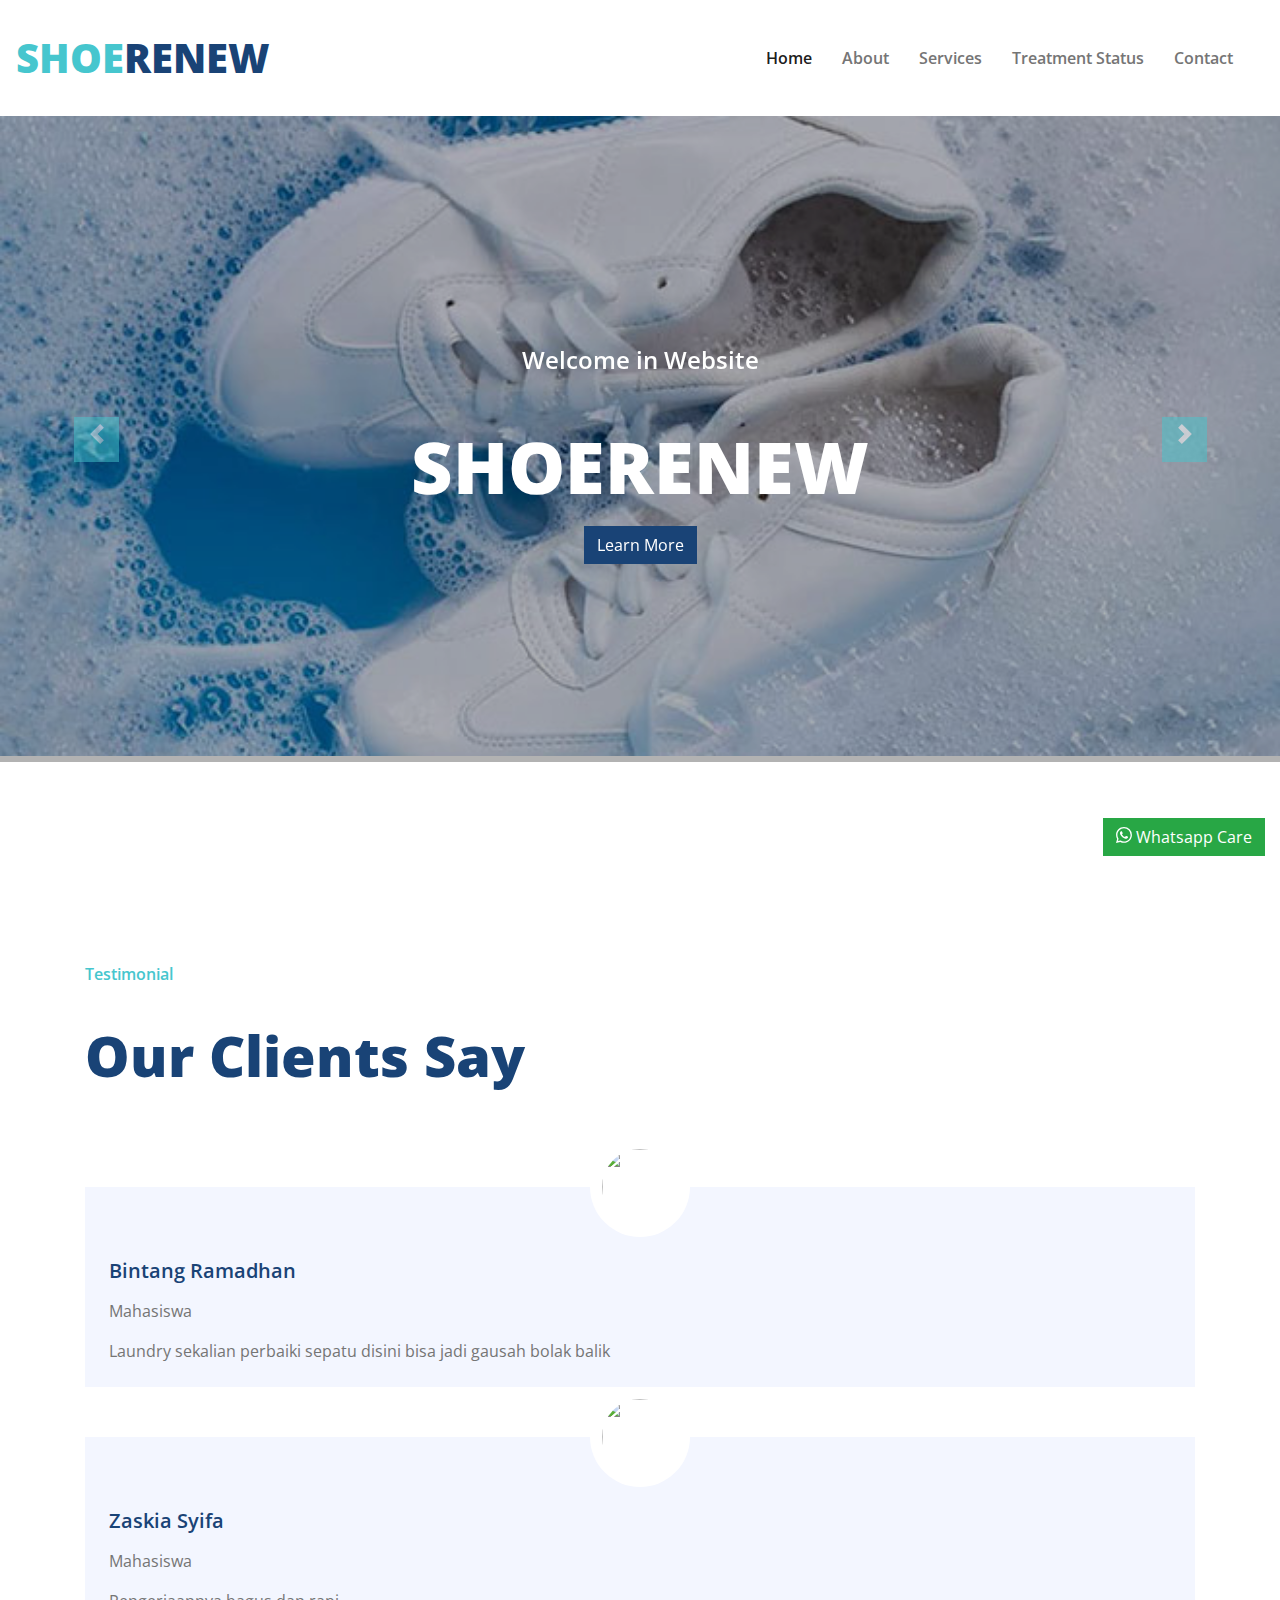
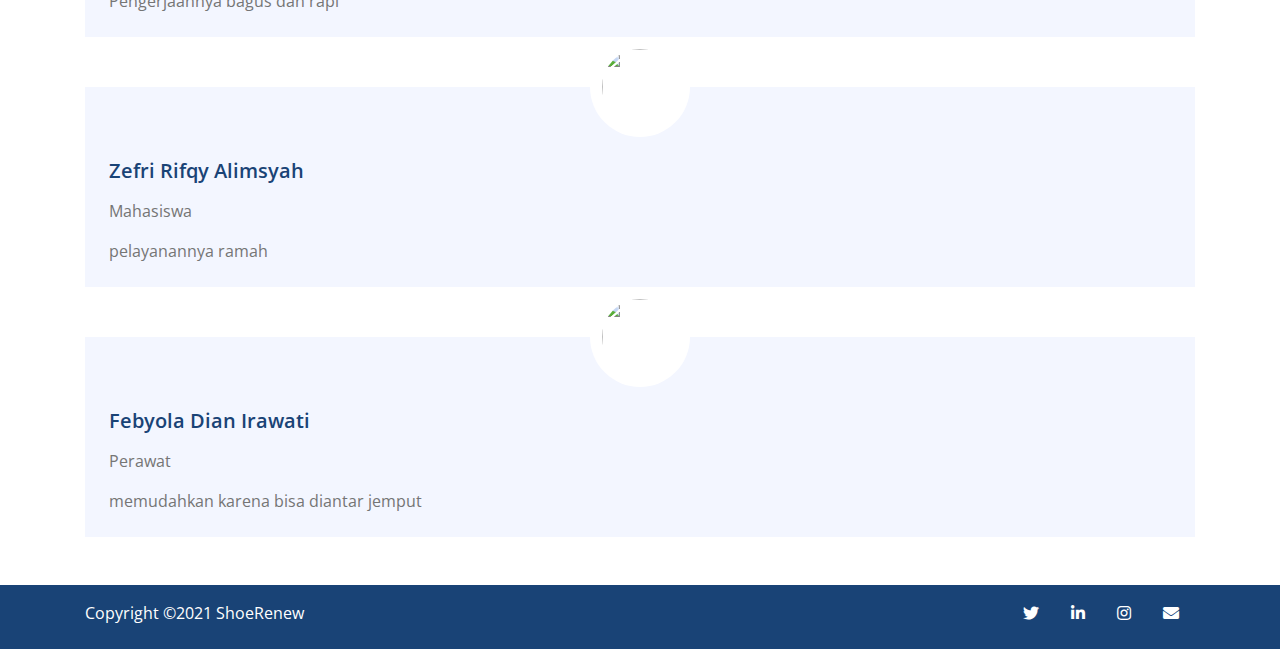
==== commit 95d6aaea: "progress" ====
--- a/index.html
+++ b/index.html
@@ -21,6 +21,7 @@
 
     <!-- Customized Stylesheet -->
     <link href="css/style.css" rel="stylesheet">
+
 </head>
 
 <body>
@@ -28,7 +29,7 @@
 
     <!-- Navbar Start -->
     <div class="container-fluid position-relative nav-bar p-0">
-        
+        <div class=" position-relative" style="z-index: 9;">
             <nav class="navbar navbar-expand-lg bg-white navbar-light py-3 py-lg-0 pl-3 pl-lg-5">
                 <a href="" class="navbar-brand">
                     <h1 class="m-0 text-primary"><span class="text-secondary">SHOE</span>RENEW</h1>
@@ -41,7 +42,7 @@
                         <a href="index.html" class="nav-item nav-link active">Home</a>
                         <a href="about.html" class="nav-item nav-link">About</a>
                         <a href="service.html" class="nav-item nav-link">Services</a>
-                        <a href="pricing.html" class="nav-item nav-link">Treatment Status</a>
+                        <a href="treatment.html" class="nav-item nav-link">Treatment Status</a>
                         <a href="contact.html" class="nav-item nav-link">Contact</a>
                     </div>
                 </div>
@@ -49,7 +50,6 @@
         </div>
     </div>
     <!-- Navbar End -->
-
 
     <!-- Carousel Start -->
     <div class="container-fluid p-0">
@@ -61,7 +61,7 @@
                         <div class="p-3" style="max-width: 900px;">
                             <h4 class="text-white text-uppercase mb-md-3">Welcome in Website</h4>
                             <h1 class="display-3 text-white mb-md-4">SHOERENEW</h1>
-                            <a href="" class="btn btn-primary py-md-3 px-md-5 mt-2">Learn About us</a>
+                            <a href="about.html" class="btn btn-primary py-md-3 px-md-5 mt-2">Learn More</a>
                         </div>
                     </div>
                 </div>
@@ -71,7 +71,7 @@
                         <div class="p-3" style="max-width: 900px;">
                             <h4 class="text-white text-uppercase mb-md-3">Laundry & Dry Cleaning</h4>
                             <h1 class="display-3 text-white mb-md-4">Highly Professional Staff</h1>
-                            <a href="" class="btn btn-primary py-md-3 px-md-5 mt-2">Learn About us</a>
+                            <a href="about.html" class="btn btn-primary py-md-3 px-md-5 mt-2">Learn More</a>
                         </div>
                     </div>
                 </div>
@@ -93,15 +93,54 @@
 
     <!-- Contact Info Start -->
     <div class="container-fluid contact-info mt-5 mb-4 text-lg-right">
-        <a href="" class="btn btn-success py-md-3 px-md-4 mt-2"> <svg xmlns="http://www.w3.org/2000/svg" width="16" height="16" fill="currentColor" class="bi bi-whatsapp" viewBox="0 0 16 16">
+        <a href="https://api.whatsapp.com/send?phone=6282133698646" class="btn btn-success py-md-3 px-md-4 mt-2"> <svg xmlns="http://www.w3.org/2000/svg" width="16" height="16" fill="currentColor" class="bi bi-whatsapp" viewBox="0 0 16 16">
             <path d="M13.601 2.326A7.854 7.854 0 0 0 7.994 0C3.627 0 .068 3.558.064 7.926c0 1.399.366 2.76 1.057 3.965L0 16l4.204-1.102a7.933 7.933 0 0 0 3.79.965h.004c4.368 0 7.926-3.558 7.93-7.93A7.898 7.898 0 0 0 13.6 2.326zM7.994 14.521a6.573 6.573 0 0 1-3.356-.92l-.24-.144-2.494.654.666-2.433-.156-.251a6.56 6.56 0 0 1-1.007-3.505c0-3.626 2.957-6.584 6.591-6.584a6.56 6.56 0 0 1 4.66 1.931 6.557 6.557 0 0 1 1.928 4.66c-.004 3.639-2.961 6.592-6.592 6.592zm3.615-4.934c-.197-.099-1.17-.578-1.353-.646-.182-.065-.315-.099-.445.099-.133.197-.513.646-.627.775-.114.133-.232.148-.43.05-.197-.1-.836-.308-1.592-.985-.59-.525-.985-1.175-1.103-1.372-.114-.198-.011-.304.088-.403.087-.088.197-.232.296-.346.1-.114.133-.198.198-.33.065-.134.034-.248-.015-.347-.05-.099-.445-1.076-.612-1.47-.16-.389-.323-.335-.445-.34-.114-.007-.247-.007-.38-.007a.729.729 0 0 0-.529.247c-.182.198-.691.677-.691 1.654 0 .977.71 1.916.81 2.049.098.133 1.394 2.132 3.383 2.992.47.205.84.326 1.129.418.475.152.904.129 1.246.08.38-.058 1.171-.48 1.338-.943.164-.464.164-.86.114-.943-.049-.084-.182-.133-.38-.232z"/>
           </svg> Whatsapp Care</a>
     </div>
     <!-- Contact Info End -->
 
-
-
-
+    <!-- Testimonial Start -->
+    <div class="container-fluid py-5">
+        <div class="container">
+            <h6 class="text-secondary text-uppercase text-center font-weight-medium mb-3">Testimonial</h6>
+            <h1 class="display-4 text-center mb-5">Our Clients Say</h1>
+            <div class="owl-carousel testimonial-carousel">
+                <div class="testimonial-item">
+                    <img class="position-relative rounded-circle bg-white shadow mx-auto" src="img/testimonial-1.jpg" style="width: 100px; height: 100px; padding: 12px; margin-bottom: -50px; z-index: 1; display: flex; align-items: center; justify-content: center;" alt="">
+                    <div class="bg-light text-center p-4 pt-0">
+                        <h5 class="font-weight-medium mt-5">Bintang Ramadhan</h5>
+                        <p class="text-muted font-italic">Mahasiswa</p>
+                        <p class="m-0">Laundry sekalian perbaiki sepatu disini bisa jadi gausah bolak balik</p>
+                    </div>
+                </div>
+                <div class="testimonial-item">
+                    <img class="position-relative rounded-circle bg-white shadow mx-auto" src="img/testimonial-2.jpg" style="width: 100px; height: 100px; padding: 12px; margin-bottom: -50px; z-index: 1; display: flex; align-items: center; justify-content: center;" alt="">
+                    <div class="bg-light text-center p-4 pt-0">
+                        <h5 class="font-weight-medium mt-5">Zaskia Syifa</h5>
+                        <p class="text-muted font-italic">Mahasiswa</p>
+                        <p class="m-0">Pengerjaannya bagus dan rapi</p>
+                    </div>
+                </div>
+                <div class="testimonial-item">
+                    <img class="position-relative rounded-circle bg-white shadow mx-auto" src="img/testimonial-3.jpg" style="width: 100px; height: 100px; padding: 12px; margin-bottom: -50px; z-index: 1; display: flex; align-items: center; justify-content: center;" alt="">
+                    <div class="bg-light text-center p-4 pt-0">
+                        <h5 class="font-weight-medium mt-5">Zefri Rifqy Alimsyah</h5>
+                        <p class="text-muted font-italic">Mahasiswa</p>
+                        <p class="m-0">pelayanannya ramah</p>
+                    </div>
+                </div>
+                <div class="testimonial-item">
+                    <img class="position-relative rounded-circle bg-white shadow mx-auto" src="img/testimonial-4.jpg" style="width: 100px; height: 100px; padding: 12px; margin-bottom: -50px; z-index: 1; display: flex; align-items: center; justify-content: center;" alt="">
+                    <div class="bg-light text-center p-4 pt-0">
+                        <h5 class="font-weight-medium mt-5">Febyola Dian Irawati</h5>
+                        <p class="text-muted font-italic">Perawat</p>
+                        <p class="m-0">memudahkan karena bisa diantar jemput</p>
+                    </div>
+                </div>
+            </div>
+        </div>
+    </div>
+    <!-- Testimonial End -->
 
     <!-- Footer Start -->
     <div class="container-fluid bg-primary py-3">
@@ -109,18 +148,11 @@
             <div class="row">
                 <div class="col-md-6 text-center text-lg-left mb-2 mb-lg-0">
                     <div class="d-inline-flex align-items-center">
-                        <a class="text-white pr-3" href="">FAQs</a>
-                        <span class="text-white">|</span>
-                        <a class="text-white px-3" href="">Help</a>
-                        <span class="text-white">|</span>
-                        <a class="text-white pl-3" href="">Support</a>
+                        <span class="text-white pr-3">Copyright ©2021 ShoeRenew</span>
                     </div>
-                </div>
+                </div>  
                 <div class="col-md-6 text-center text-lg-right">
                     <div class="d-inline-flex align-items-center">
-                        <a class="text-white px-3" href="">
-                            <i class="fab fa-facebook-f"></i>
-                        </a>
                         <a class="text-white px-3" href="">
                             <i class="fab fa-twitter"></i>
                         </a>
@@ -130,8 +162,8 @@
                         <a class="text-white px-3" href="">
                             <i class="fab fa-instagram"></i>
                         </a>
-                        <a class="text-white pl-3" href="">
-                            <i class="fab fa-youtube"></i>
+                        <a class="text-white px-3" href="RenewShoe@gmail.com">
+                            <i class="fas fa-envelope"></i>
                         </a>
                     </div>
                 </div>
@@ -140,19 +172,15 @@
     </div>
     <!-- Footer End -->
 
-
     <!-- JavaScript Libraries -->
     <script src="https://code.jquery.com/jquery-3.4.1.min.js"></script>
     <script src="https://stackpath.bootstrapcdn.com/bootstrap/4.4.1/js/bootstrap.bundle.min.js"></script>
-    <script src="lib/easing/easing.min.js"></script>
-    <script src="lib/waypoints/waypoints.min.js"></script>
-    <script src="lib/counterup/counterup.min.js"></script>
-    <script src="lib/owlcarousel/owl.carousel.min.js"></script>
-
-    <script src="mail/jqBootstrapValidation.min.js"></script>
-    <script src="mail/contact.js"></script>
 
     <script src="js/main.js"></script>
+    <script src="js/script.js"></script>
+    
+    
+
 </body>
 
 </html>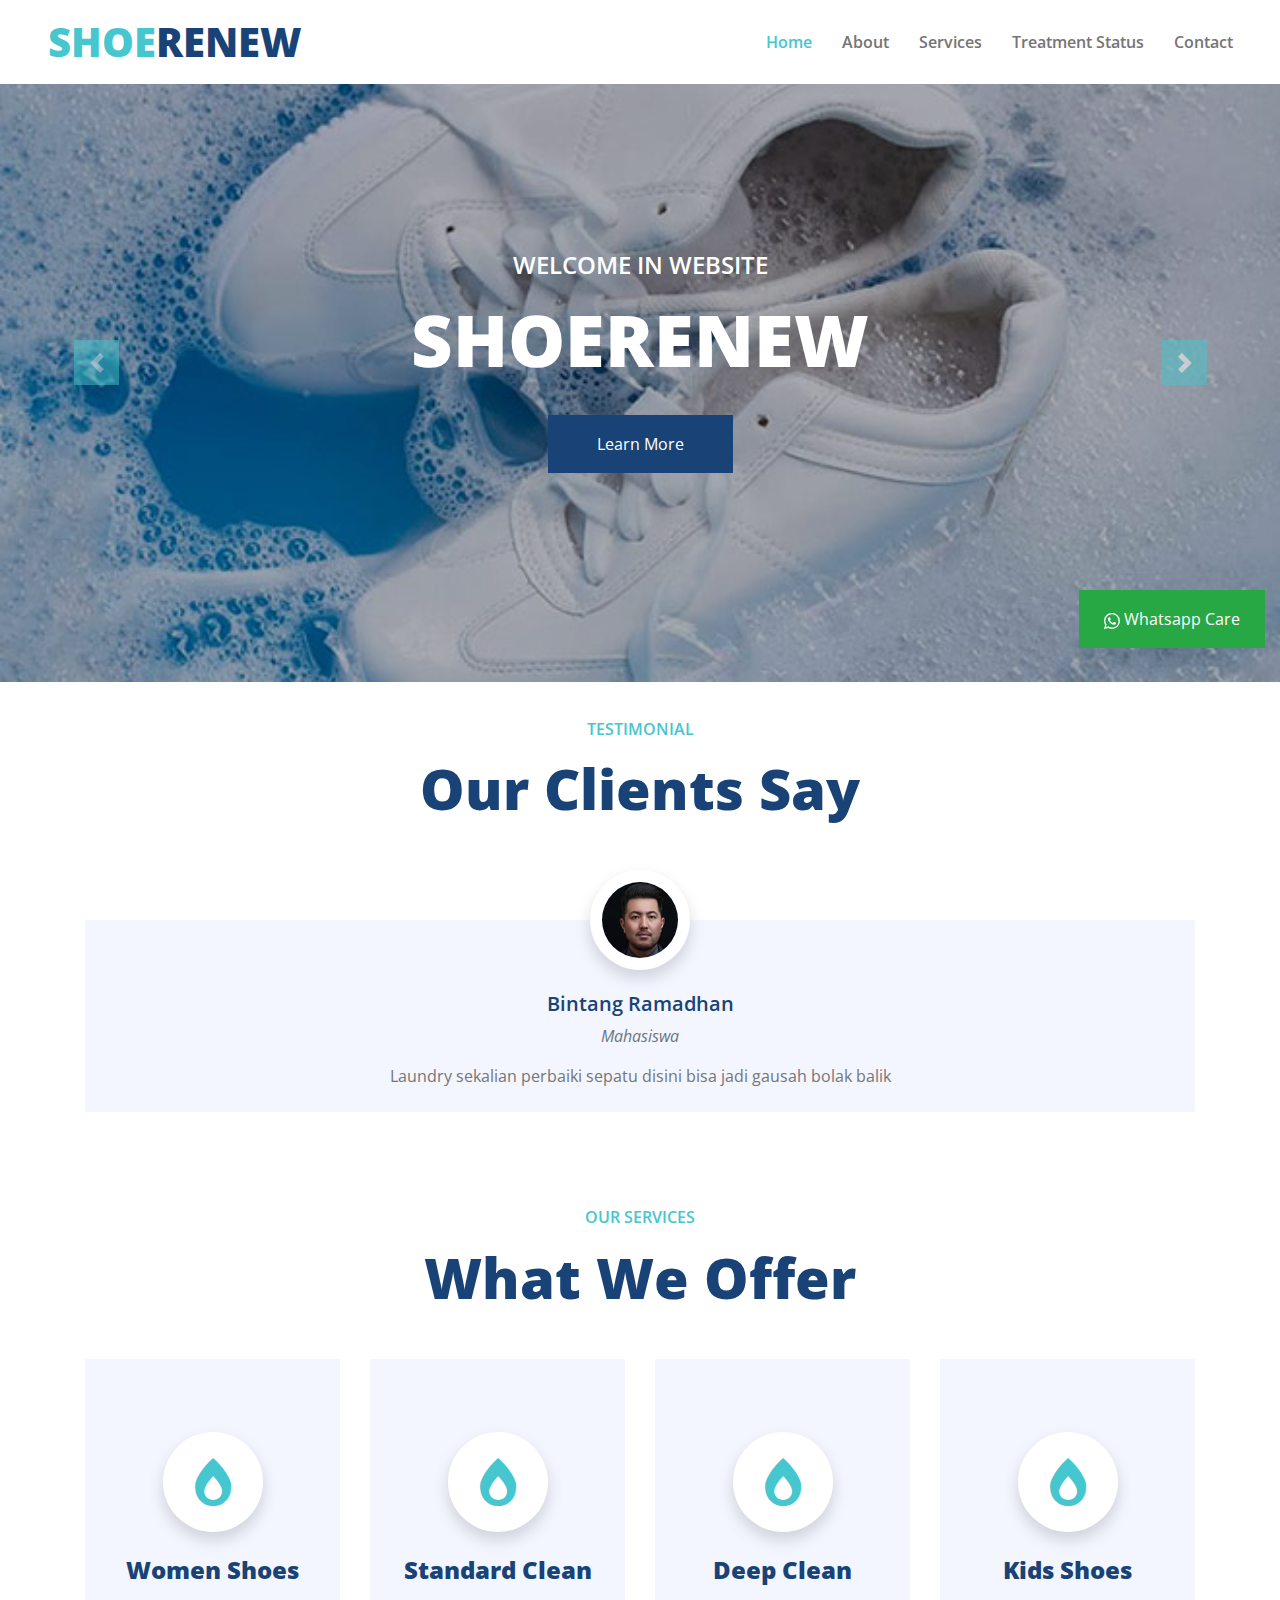
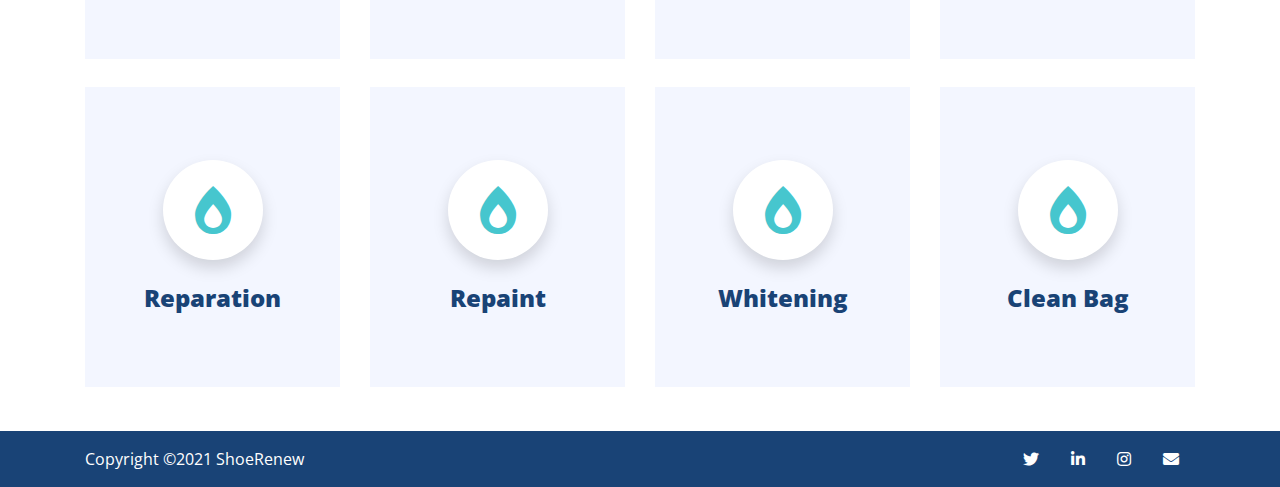
==== commit 2b044862: "redesign" ====
--- a/index.html
+++ b/index.html
@@ -75,6 +75,16 @@
                         </div>
                     </div>
                 </div>
+                <div class="carousel-item">
+                    <img class="w-100" src="img/carousel_3.jpg" alt="Image">
+                    <div class="carousel-caption d-flex flex-column align-items-center justify-content-center">
+                        <div class="p-3" style="max-width: 900px;">
+                            <h4 class="text-white text-uppercase mb-md-3">Reparation &Repaint</h4>
+                            <h1 class="display-3 text-white mb-md-4">Highly Quality Services</h1>
+                            <a href="about.html" class="btn btn-primary py-md-3 px-md-5 mt-2">Learn More</a>
+                        </div>
+                    </div>
+                </div>
             </div>
             <a class="carousel-control-prev" href="#header-carousel" data-slide="prev">
                 <div class="btn btn-secondary" style="width: 45px; height: 45px;">
@@ -125,7 +135,7 @@
                     <img class="position-relative rounded-circle bg-white shadow mx-auto" src="img/testimonial-3.jpg" style="width: 100px; height: 100px; padding: 12px; margin-bottom: -50px; z-index: 1; display: flex; align-items: center; justify-content: center;" alt="">
                     <div class="bg-light text-center p-4 pt-0">
                         <h5 class="font-weight-medium mt-5">Zefri Rifqy Alimsyah</h5>
-                        <p class="text-muted font-italic">Mahasiswa</p>
+                        <p class="text-muted font-italic">Pengacara</p>
                         <p class="m-0">pelayanannya ramah</p>
                     </div>
                 </div>
@@ -137,10 +147,137 @@
                         <p class="m-0">memudahkan karena bisa diantar jemput</p>
                     </div>
                 </div>
+                <div class="testimonial-item">
+                    <img class="position-relative rounded-circle bg-white shadow mx-auto" src="img/testimonial-5.jpg" style="width: 100px; height: 100px; padding: 12px; margin-bottom: -50px; z-index: 1; display: flex; align-items: center; justify-content: center;" alt="">
+                    <div class="bg-light text-center p-4 pt-0">
+                        <h5 class="font-weight-medium mt-5">Naila Nur Safitri</h5>
+                        <p class="text-muted font-italic">Mahasiswa</p>
+                        <p class="m-0">adanya website ini sangat membantu saya</p>
+                    </div>
+                </div>
+                <div class="testimonial-item">
+                    <img class="position-relative rounded-circle bg-white shadow mx-auto" src="img/testimonial-6.jpeg" style="width: 100px; height: 100px; padding: 12px; margin-bottom: -50px; z-index: 1; display: flex; align-items: center; justify-content: center;" alt="">
+                    <div class="bg-light text-center p-4 pt-0">
+                        <h5 class="font-weight-medium mt-5">Fiki Naki</h5>
+                        <p class="text-muted font-italic">Conten Creator</p>
+                        <p class="m-0">Layanan yang ditawarkan banyak dan bervariasi</p>
+                    </div>
+                </div>
+                <div class="testimonial-item">
+                    <img class="position-relative rounded-circle bg-white shadow mx-auto" src="img/testimonial-7.jpg" style="width: 100px; height: 100px; padding: 12px; margin-bottom: -50px; z-index: 1; display: flex; align-items: center; justify-content: center;" alt="">
+                    <div class="bg-light text-center p-4 pt-0">
+                        <h5 class="font-weight-medium mt-5">Celine Angelia</h5>
+                        <p class="text-muted font-italic">Mahasiswa</p>
+                        <p class="m-0">websitenya memudahkan saya yang mager ketempat laundry sepatu</p>
+                    </div>
+                </div>
+                <div class="testimonial-item">
+                    <img class="position-relative rounded-circle bg-white shadow mx-auto" src="img/testimonial-8.jpg" style="width: 100px; height: 100px; padding: 12px; margin-bottom: -50px; z-index: 1; display: flex; align-items: center; justify-content: center;" alt="">
+                    <div class="bg-light text-center p-4 pt-0">
+                        <h5 class="font-weight-medium mt-5">Arya Pratama</h5>
+                        <p class="text-muted font-italic">Mahasiswa</p>
+                        <p class="m-0">Layanan pelanggan mereka juga sangat responsif dan membantu. Sepatu saya diperbaiki dengan sangat baik dan cepat</p>
+                    </div>
+                </div>
+                <div class="testimonial-item">
+                    <img class="position-relative rounded-circle bg-white shadow mx-auto" src="img/testimonial-9.jpg" style="width: 100px; height: 100px; padding: 12px; margin-bottom: -50px; z-index: 1; display: flex; align-items: center; justify-content: center;" alt="">
+                    <div class="bg-light text-center p-4 pt-0">
+                        <h5 class="font-weight-medium mt-5">Devinca Ayu</h5>
+                        <p class="text-muted font-italic">Presenter</p>
+                        <p class="m-0">Website mereka sangat informatif, dengan panduan langkah demi langkah tentang jenis-jenis reparasi yang mereka tawarkan.</p>
+                    </div>
+                </div>
+                <div class="testimonial-item">
+                    <img class="position-relative rounded-circle bg-white shadow mx-auto" src="img/testimonial-10.jpg" style="width: 100px; height: 100px; padding: 12px; margin-bottom: -50px; z-index: 1; display: flex; align-items: center; justify-content: center;" alt="">
+                    <div class="bg-light text-center p-4 pt-0">
+                        <h5 class="font-weight-medium mt-5">Diva Qurrota</h5>
+                        <p class="text-muted font-italic">Designer</p>
+                        <p class="m-0">sepatu saya kembali bersih dan harum, layaknya baru! Terima kasih atas layanan yang sangat baik!</p>
+                    </div>
+                </div>
             </div>
         </div>
     </div>
     <!-- Testimonial End -->
+
+    <!-- Services Start -->
+    <div class="container-fluid pt-5 pb-3">
+        <div class="container">
+            <h6 class="text-secondary text-uppercase text-center font-weight-medium mb-3">Our Services</h6>
+            <h1 class="display-4 text-center mb-5">What We Offer</h1>
+            <div class="row">
+                <div class="col-lg-3 col-md-6 pb-1">
+                    <div class="d-flex flex-column align-items-center justify-content-center text-center bg-light mb-4 px-4" style="height: 300px;">
+                        <div class="d-inline-flex align-items-center justify-content-center bg-white shadow rounded-circle mb-4" style="width: 100px; height: 100px;">
+                            <!--icon-->
+                            <i class="fa fa-3x fa-burn text-secondary"></i>
+                        </div>
+                        <h4 class="font-weight-bold m-0">Women Shoes</h4>
+                    </div>
+                </div>
+                <div class="col-lg-3 col-md-6 pb-1">
+                    <div class="d-flex flex-column align-items-center justify-content-center text-center bg-light mb-4 px-4" style="height: 300px;">
+                        <div class="d-inline-flex align-items-center justify-content-center bg-white shadow rounded-circle mb-4" style="width: 100px; height: 100px;">
+                            <!--icon-->
+                            <i class="fa fa-3x fa-burn text-secondary"></i>
+                        </div>
+                        <h4 class="font-weight-bold m-0">Standard Clean</h4>
+                    </div>
+                </div>
+                <div class="col-lg-3 col-md-6 pb-1">
+                    <div class="d-flex flex-column align-items-center justify-content-center text-center bg-light mb-4 px-4" style="height: 300px;">
+                        <div class="d-inline-flex align-items-center justify-content-center bg-white shadow rounded-circle mb-4" style="width: 100px; height: 100px;">
+                            <!--icon-->
+                            <i class="fa fa-3x fa-burn text-secondary"></i>
+                        </div>
+                        <h4 class="font-weight-bold m-0">Deep Clean</h4>
+                    </div>
+                </div>
+                <div class="col-lg-3 col-md-6 pb-1">
+                    <div class="d-flex flex-column align-items-center justify-content-center text-center bg-light mb-4 px-4" style="height: 300px;">
+                        <div class="d-inline-flex align-items-center justify-content-center bg-white shadow rounded-circle mb-4" style="width: 100px; height: 100px;">
+                            <!--icon-->
+                            <i class="fa fa-3x fa-burn text-secondary"></i>
+                        </div>
+                        <h4 class="font-weight-bold m-0">Kids Shoes</h4>
+                    </div>
+                </div>
+                <div class="col-lg-3 col-md-6 pb-1">
+                    <div class="d-flex flex-column align-items-center justify-content-center text-center bg-light mb-4 px-4" style="height: 300px;">
+                        <div class="d-inline-flex align-items-center justify-content-center bg-white shadow rounded-circle mb-4" style="width: 100px; height: 100px;">
+                            <i class="fa fa-3x fa-burn text-secondary"></i>
+                        </div>
+                        <h4 class="font-weight-bold m-0">Reparation</h4>
+                    </div>
+                </div>
+                <div class="col-lg-3 col-md-6 pb-1">
+                    <div class="d-flex flex-column align-items-center justify-content-center text-center bg-light mb-4 px-4" style="height: 300px;">
+                        <div class="d-inline-flex align-items-center justify-content-center bg-white shadow rounded-circle mb-4" style="width: 100px; height: 100px;">
+                            <i class="fa fa-3x fa-burn text-secondary"></i>
+                        </div>
+                        <h4 class="font-weight-bold m-0">Repaint</h4>
+                    </div>
+                </div>
+                <div class="col-lg-3 col-md-6 pb-1">
+                    <div class="d-flex flex-column align-items-center justify-content-center text-center bg-light mb-4 px-4" style="height: 300px;">
+                        <div class="d-inline-flex align-items-center justify-content-center bg-white shadow rounded-circle mb-4" style="width: 100px; height: 100px;">
+                            <i class="fa fa-3x fa-burn text-secondary"></i>
+                        </div>
+                        <h4 class="font-weight-bold m-0">Whitening</h4>
+                    </div>
+                </div>
+                <div class="col-lg-3 col-md-6 pb-1">
+                    <div class="d-flex flex-column align-items-center justify-content-center text-center bg-light mb-4 px-4" style="height: 300px;">
+                        <div class="d-inline-flex align-items-center justify-content-center bg-white shadow rounded-circle mb-4" style="width: 100px; height: 100px;">
+                            <i class="fa fa-3x fa-burn text-secondary"></i>
+                        </div>
+                        <h4 class="font-weight-bold m-0">Clean Bag</h4>
+                    </div>
+                </div>
+            </div>
+        </div>
+    </div>
+    <!-- Services End -->
 
     <!-- Footer Start -->
     <div class="container-fluid bg-primary py-3">
--- a/css/style.css
+++ b/css/style.css
@@ -1,17 +1,32 @@
 :root {
+  --blue: #007bff;
+  --indigo: #6610f2;
+  --purple: #6f42c1;
+  --pink: #e83e8c;
+  --red: #dc3545;
+  --orange: #fd7e14;
+  --yellow: #ffc107;
+  --green: #28a745;
+  --teal: #20c997;
   --cyan: #17a2b8;
   --white: #fff;
   --gray: #6c757d;
   --gray-dark: #343a40;
   --primary: #194376;
-  --secondary: #17a2b8;
+  --secondary: #46C6CE;
   --success: #28a745;
   --info: #17a2b8;
   --warning: #ffc107;
   --danger: #dc3545;
   --light: #F3F6FF;
   --dark: #1A1A1A;
+  --breakpoint-xs: 0;
+  --breakpoint-sm: 576px;
+  --breakpoint-md: 768px;
+  --breakpoint-lg: 992px;
+  --breakpoint-xl: 1200px;
   --font-family-sans-serif: "Open Sans", sans-serif;
+  --font-family-monospace: SFMono-Regular, Menlo, Monaco, Consolas, "Liberation Mono", "Courier New", monospace;
 }
 
 *,
@@ -27,7 +42,9 @@
   -webkit-tap-highlight-color: rgba(0, 0, 0, 0);
 }
 
-
+article, aside, figcaption, figure, footer, header, hgroup, main, nav, section {
+  display: block;
+}
 
 body {
   margin: 0;
@@ -40,6 +57,93 @@
   background-color: #fff;
 }
 
+[tabindex="-1"]:focus:not(:focus-visible) {
+  outline: 0 !important;
+}
+
+hr {
+  box-sizing: content-box;
+  height: 0;
+  overflow: visible;
+}
+
+h1, h2, h3, h4, h5, h6 {
+  margin-top: 0;
+  margin-bottom: 0.5rem;
+}
+
+p {
+  margin-top: 0;
+  margin-bottom: 1rem;
+}
+
+abbr[title],
+abbr[data-original-title] {
+  text-decoration: underline;
+  text-decoration: underline dotted;
+  cursor: help;
+  border-bottom: 0;
+  text-decoration-skip-ink: none;
+}
+
+address {
+  margin-bottom: 1rem;
+  font-style: normal;
+  line-height: inherit;
+}
+
+ol,
+ul,
+dl {
+  margin-top: 0;
+  margin-bottom: 1rem;
+}
+
+ol ol,
+ul ul,
+ol ul,
+ul ol {
+  margin-bottom: 0;
+}
+
+dt {
+  font-weight: 700;
+}
+
+dd {
+  margin-bottom: .5rem;
+  margin-left: 0;
+}
+
+blockquote {
+  margin: 0 0 1rem;
+}
+
+b,
+strong {
+  font-weight: bolder;
+}
+
+small {
+  font-size: 80%;
+}
+
+sub,
+sup {
+  position: relative;
+  font-size: 75%;
+  line-height: 0;
+  vertical-align: baseline;
+}
+
+sub {
+  bottom: -.25em;
+}
+
+sup {
+  top: -.5em;
+}
+
 a {
   color: #194376;
   text-decoration: none;
@@ -49,6 +153,203 @@
 a:hover {
   color: #0c1f37;
   text-decoration: underline;
+}
+
+a:not([href]):not([class]) {
+  color: inherit;
+  text-decoration: none;
+}
+
+a:not([href]):not([class]):hover {
+  color: inherit;
+  text-decoration: none;
+}
+
+pre,
+code,
+kbd,
+samp {
+  font-family: SFMono-Regular, Menlo, Monaco, Consolas, "Liberation Mono", "Courier New", monospace;
+  font-size: 1em;
+}
+
+pre {
+  margin-top: 0;
+  margin-bottom: 1rem;
+  overflow: auto;
+  -ms-overflow-style: scrollbar;
+}
+
+figure {
+  margin: 0 0 1rem;
+}
+
+img {
+  vertical-align: middle;
+  border-style: none;
+}
+
+svg {
+  overflow: hidden;
+  vertical-align: middle;
+}
+
+table {
+  border-collapse: collapse;
+}
+
+caption {
+  padding-top: 0.75rem;
+  padding-bottom: 0.75rem;
+  color: #6c757d;
+  text-align: left;
+  caption-side: bottom;
+}
+
+th {
+  text-align: inherit;
+  text-align: -webkit-match-parent;
+}
+
+label {
+  display: inline-block;
+  margin-bottom: 0.5rem;
+}
+
+button {
+  border-radius: 0;
+}
+
+button:focus {
+  outline: 1px dotted;
+  outline: 5px auto -webkit-focus-ring-color;
+}
+
+input,
+button,
+select,
+optgroup,
+textarea {
+  margin: 0;
+  font-family: inherit;
+  font-size: inherit;
+  line-height: inherit;
+}
+
+button,
+input {
+  overflow: visible;
+}
+
+button,
+select {
+  text-transform: none;
+}
+
+[role="button"] {
+  cursor: pointer;
+}
+
+select {
+  word-wrap: normal;
+}
+
+button,
+[type="button"],
+[type="reset"],
+[type="submit"] {
+  -webkit-appearance: button;
+}
+
+button:not(:disabled),
+[type="button"]:not(:disabled),
+[type="reset"]:not(:disabled),
+[type="submit"]:not(:disabled) {
+  cursor: pointer;
+}
+
+button::-moz-focus-inner,
+[type="button"]::-moz-focus-inner,
+[type="reset"]::-moz-focus-inner,
+[type="submit"]::-moz-focus-inner {
+  padding: 0;
+  border-style: none;
+}
+
+input[type="radio"],
+input[type="checkbox"] {
+  box-sizing: border-box;
+  padding: 0;
+}
+
+textarea {
+  overflow: auto;
+  resize: vertical;
+}
+
+fieldset {
+  min-width: 0;
+  padding: 0;
+  margin: 0;
+  border: 0;
+}
+
+legend {
+  display: block;
+  width: 100%;
+  max-width: 100%;
+  padding: 0;
+  margin-bottom: .5rem;
+  font-size: 1.5rem;
+  line-height: inherit;
+  color: inherit;
+  white-space: normal;
+}
+
+@media (max-width: 1200px) {
+  legend {
+    font-size: calc(1.275rem + 0.3vw) ;
+  }
+}
+
+progress {
+  vertical-align: baseline;
+}
+
+[type="number"]::-webkit-inner-spin-button,
+[type="number"]::-webkit-outer-spin-button {
+  height: auto;
+}
+
+[type="search"] {
+  outline-offset: -2px;
+  -webkit-appearance: none;
+}
+
+[type="search"]::-webkit-search-decoration {
+  -webkit-appearance: none;
+}
+
+::-webkit-file-upload-button {
+  font: inherit;
+  -webkit-appearance: button;
+}
+
+output {
+  display: inline-block;
+}
+
+summary {
+  display: list-item;
+  cursor: pointer;
+}
+
+template {
+  display: none;
+}
+
+[hidden] {
+  display: none !important;
 }
 
 h1, h2, h3, h4, h5, h6,
@@ -63,7 +364,16 @@
   font-size: 2.5rem;
 }
 
-/***** font alur order *****/
+@media (max-width: 1200px) {
+  h1, .h1 {
+    font-size: calc(1.375rem + 1.5vw) ;
+  }
+}
+
+h2, .h2 {
+  font-size: 2rem;
+}
+
 @media (max-width: 1200px) {
   h2, .h2 {
     font-size: calc(1.325rem + 0.9vw) ;
@@ -84,7 +394,6 @@
   font-size: 1.5rem;
 }
 
-/***** learn about & working process *****/
 @media (max-width: 1200px) {
   h4, .h4 {
     font-size: calc(1.275rem + 0.3vw) ;
@@ -110,7 +419,6 @@
   line-height: 1.2;
 }
 
-/***** number work processing *****/
 @media (max-width: 1200px) {
   .display-1 {
     font-size: calc(1.725rem + 5.7vw) ;
@@ -147,7 +455,6 @@
   line-height: 1.2;
 }
 
-/***** font carousel *****/
 @media (max-width: 1200px) {
   .display-4 {
     font-size: calc(1.475rem + 2.7vw) ;
@@ -315,7 +622,6 @@
   }
 }
 
-/***** font beside pict *****/
 .row {
   display: flex;
   flex-wrap: wrap;
@@ -334,7 +640,6 @@
   padding-left: 0;
 }
 
-/**** isi about *****/
 .col-1, .col-2, .col-3, .col-4, .col-5, .col-6, .col-7, .col-8, .col-9, .col-10, .col-11, .col-12, .col,
 .col-auto, .col-sm-1, .col-sm-2, .col-sm-3, .col-sm-4, .col-sm-5, .col-sm-6, .col-sm-7, .col-sm-8, .col-sm-9, .col-sm-10, .col-sm-11, .col-sm-12, .col-sm,
 .col-sm-auto, .col-md-1, .col-md-2, .col-md-3, .col-md-4, .col-md-5, .col-md-6, .col-md-7, .col-md-8, .col-md-9, .col-md-10, .col-md-11, .col-md-12, .col-md,
@@ -353,8 +658,236 @@
   max-width: 100%;
 }
 
-/***** menjajarkan font kanan dan kiri *****/
+.row-cols-1 > * {
+  flex: 0 0 100%;
+  max-width: 100%;
+}
+
+.row-cols-2 > * {
+  flex: 0 0 50%;
+  max-width: 50%;
+}
+
+.row-cols-3 > * {
+  flex: 0 0 33.33333%;
+  max-width: 33.33333%;
+}
+
+.row-cols-4 > * {
+  flex: 0 0 25%;
+  max-width: 25%;
+}
+
+.row-cols-5 > * {
+  flex: 0 0 20%;
+  max-width: 20%;
+}
+
+.row-cols-6 > * {
+  flex: 0 0 16.66667%;
+  max-width: 16.66667%;
+}
+
+.col-auto {
+  flex: 0 0 auto;
+  width: auto;
+  max-width: 100%;
+}
+
+.col-1 {
+  flex: 0 0 8.33333%;
+  max-width: 8.33333%;
+}
+
+.col-2 {
+  flex: 0 0 16.66667%;
+  max-width: 16.66667%;
+}
+
+.col-3 {
+  flex: 0 0 25%;
+  max-width: 25%;
+}
+
+.col-4 {
+  flex: 0 0 33.33333%;
+  max-width: 33.33333%;
+}
+
+.col-5 {
+  flex: 0 0 41.66667%;
+  max-width: 41.66667%;
+}
+
+.col-6 {
+  flex: 0 0 50%;
+  max-width: 50%;
+}
+
+.col-7 {
+  flex: 0 0 58.33333%;
+  max-width: 58.33333%;
+}
+
+.col-8 {
+  flex: 0 0 66.66667%;
+  max-width: 66.66667%;
+}
+
+.col-9 {
+  flex: 0 0 75%;
+  max-width: 75%;
+}
+
+.col-10 {
+  flex: 0 0 83.33333%;
+  max-width: 83.33333%;
+}
+
+.col-11 {
+  flex: 0 0 91.66667%;
+  max-width: 91.66667%;
+}
+
+.col-12 {
+  flex: 0 0 100%;
+  max-width: 100%;
+}
+
+.order-first {
+  order: -1;
+}
+
+.order-last {
+  order: 13;
+}
+
+.order-0 {
+  order: 0;
+}
+
+.order-1 {
+  order: 1;
+}
+
+.order-2 {
+  order: 2;
+}
+
+.order-3 {
+  order: 3;
+}
+
+.order-4 {
+  order: 4;
+}
+
+.order-5 {
+  order: 5;
+}
+
+.order-6 {
+  order: 6;
+}
+
+.order-7 {
+  order: 7;
+}
+
+.order-8 {
+  order: 8;
+}
+
+.order-9 {
+  order: 9;
+}
+
+.order-10 {
+  order: 10;
+}
+
+.order-11 {
+  order: 11;
+}
+
+.order-12 {
+  order: 12;
+}
+
+.offset-1 {
+  margin-left: 8.33333%;
+}
+
+.offset-2 {
+  margin-left: 16.66667%;
+}
+
+.offset-3 {
+  margin-left: 25%;
+}
+
+.offset-4 {
+  margin-left: 33.33333%;
+}
+
+.offset-5 {
+  margin-left: 41.66667%;
+}
+
+.offset-6 {
+  margin-left: 50%;
+}
+
+.offset-7 {
+  margin-left: 58.33333%;
+}
+
+.offset-8 {
+  margin-left: 66.66667%;
+}
+
+.offset-9 {
+  margin-left: 75%;
+}
+
+.offset-10 {
+  margin-left: 83.33333%;
+}
+
+.offset-11 {
+  margin-left: 91.66667%;
+}
+
 @media (min-width: 576px) {
+  .col-sm {
+    flex-basis: 0;
+    flex-grow: 1;
+    max-width: 100%;
+  }
+  .row-cols-sm-1 > * {
+    flex: 0 0 100%;
+    max-width: 100%;
+  }
+  .row-cols-sm-2 > * {
+    flex: 0 0 50%;
+    max-width: 50%;
+  }
+  .row-cols-sm-3 > * {
+    flex: 0 0 33.33333%;
+    max-width: 33.33333%;
+  }
+  .row-cols-sm-4 > * {
+    flex: 0 0 25%;
+    max-width: 25%;
+  }
+  .row-cols-sm-5 > * {
+    flex: 0 0 20%;
+    max-width: 20%;
+  }
+  .row-cols-sm-6 > * {
+    flex: 0 0 16.66667%;
+    max-width: 16.66667%;
+  }
   .col-sm-auto {
     flex: 0 0 auto;
     width: auto;
@@ -408,9 +941,119 @@
     flex: 0 0 100%;
     max-width: 100%;
   }
+  .order-sm-first {
+    order: -1;
+  }
+  .order-sm-last {
+    order: 13;
+  }
+  .order-sm-0 {
+    order: 0;
+  }
+  .order-sm-1 {
+    order: 1;
+  }
+  .order-sm-2 {
+    order: 2;
+  }
+  .order-sm-3 {
+    order: 3;
+  }
+  .order-sm-4 {
+    order: 4;
+  }
+  .order-sm-5 {
+    order: 5;
+  }
+  .order-sm-6 {
+    order: 6;
+  }
+  .order-sm-7 {
+    order: 7;
+  }
+  .order-sm-8 {
+    order: 8;
+  }
+  .order-sm-9 {
+    order: 9;
+  }
+  .order-sm-10 {
+    order: 10;
+  }
+  .order-sm-11 {
+    order: 11;
+  }
+  .order-sm-12 {
+    order: 12;
+  }
+  .offset-sm-0 {
+    margin-left: 0;
+  }
+  .offset-sm-1 {
+    margin-left: 8.33333%;
+  }
+  .offset-sm-2 {
+    margin-left: 16.66667%;
+  }
+  .offset-sm-3 {
+    margin-left: 25%;
+  }
+  .offset-sm-4 {
+    margin-left: 33.33333%;
+  }
+  .offset-sm-5 {
+    margin-left: 41.66667%;
+  }
+  .offset-sm-6 {
+    margin-left: 50%;
+  }
+  .offset-sm-7 {
+    margin-left: 58.33333%;
+  }
+  .offset-sm-8 {
+    margin-left: 66.66667%;
+  }
+  .offset-sm-9 {
+    margin-left: 75%;
+  }
+  .offset-sm-10 {
+    margin-left: 83.33333%;
+  }
+  .offset-sm-11 {
+    margin-left: 91.66667%;
+  }
 }
 
 @media (min-width: 768px) {
+  .col-md {
+    flex-basis: 0;
+    flex-grow: 1;
+    max-width: 100%;
+  }
+  .row-cols-md-1 > * {
+    flex: 0 0 100%;
+    max-width: 100%;
+  }
+  .row-cols-md-2 > * {
+    flex: 0 0 50%;
+    max-width: 50%;
+  }
+  .row-cols-md-3 > * {
+    flex: 0 0 33.33333%;
+    max-width: 33.33333%;
+  }
+  .row-cols-md-4 > * {
+    flex: 0 0 25%;
+    max-width: 25%;
+  }
+  .row-cols-md-5 > * {
+    flex: 0 0 20%;
+    max-width: 20%;
+  }
+  .row-cols-md-6 > * {
+    flex: 0 0 16.66667%;
+    max-width: 16.66667%;
+  }
   .col-md-auto {
     flex: 0 0 auto;
     width: auto;
@@ -463,6 +1106,87 @@
   .col-md-12 {
     flex: 0 0 100%;
     max-width: 100%;
+  }
+  .order-md-first {
+    order: -1;
+  }
+  .order-md-last {
+    order: 13;
+  }
+  .order-md-0 {
+    order: 0;
+  }
+  .order-md-1 {
+    order: 1;
+  }
+  .order-md-2 {
+    order: 2;
+  }
+  .order-md-3 {
+    order: 3;
+  }
+  .order-md-4 {
+    order: 4;
+  }
+  .order-md-5 {
+    order: 5;
+  }
+  .order-md-6 {
+    order: 6;
+  }
+  .order-md-7 {
+    order: 7;
+  }
+  .order-md-8 {
+    order: 8;
+  }
+  .order-md-9 {
+    order: 9;
+  }
+  .order-md-10 {
+    order: 10;
+  }
+  .order-md-11 {
+    order: 11;
+  }
+  .order-md-12 {
+    order: 12;
+  }
+  .offset-md-0 {
+    margin-left: 0;
+  }
+  .offset-md-1 {
+    margin-left: 8.33333%;
+  }
+  .offset-md-2 {
+    margin-left: 16.66667%;
+  }
+  .offset-md-3 {
+    margin-left: 25%;
+  }
+  .offset-md-4 {
+    margin-left: 33.33333%;
+  }
+  .offset-md-5 {
+    margin-left: 41.66667%;
+  }
+  .offset-md-6 {
+    margin-left: 50%;
+  }
+  .offset-md-7 {
+    margin-left: 58.33333%;
+  }
+  .offset-md-8 {
+    margin-left: 66.66667%;
+  }
+  .offset-md-9 {
+    margin-left: 75%;
+  }
+  .offset-md-10 {
+    margin-left: 83.33333%;
+  }
+  .offset-md-11 {
+    margin-left: 91.66667%;
   }
 }
 
@@ -1762,98 +2486,6 @@
   box-shadow: 0 0 0 0.2rem rgba(58, 176, 195, 0.5);
 }
 
-.btn-info.disabled, .btn-info:disabled {
-  color: #fff;
-  background-color: #17a2b8;
-  border-color: #17a2b8;
-}
-
-.btn-info:not(:disabled):not(.disabled):active, .btn-info:not(:disabled):not(.disabled).active,
-.show > .btn-info.dropdown-toggle {
-  color: #fff;
-  background-color: #117a8b;
-  border-color: #10707f;
-}
-
-.btn-info:not(:disabled):not(.disabled):active:focus, .btn-info:not(:disabled):not(.disabled).active:focus,
-.show > .btn-info.dropdown-toggle:focus {
-  box-shadow: 0 0 0 0.2rem rgba(58, 176, 195, 0.5);
-}
-
-.btn-warning {
-  color: #212529;
-  background-color: #ffc107;
-  border-color: #ffc107;
-}
-
-.btn-warning:hover {
-  color: #212529;
-  background-color: #e0a800;
-  border-color: #d39e00;
-}
-
-.btn-warning:focus, .btn-warning.focus {
-  color: #212529;
-  background-color: #e0a800;
-  border-color: #d39e00;
-  box-shadow: 0 0 0 0.2rem rgba(222, 170, 12, 0.5);
-}
-
-.btn-warning.disabled, .btn-warning:disabled {
-  color: #212529;
-  background-color: #ffc107;
-  border-color: #ffc107;
-}
-
-.btn-warning:not(:disabled):not(.disabled):active, .btn-warning:not(:disabled):not(.disabled).active,
-.show > .btn-warning.dropdown-toggle {
-  color: #212529;
-  background-color: #d39e00;
-  border-color: #c69500;
-}
-
-.btn-warning:not(:disabled):not(.disabled):active:focus, .btn-warning:not(:disabled):not(.disabled).active:focus,
-.show > .btn-warning.dropdown-toggle:focus {
-  box-shadow: 0 0 0 0.2rem rgba(222, 170, 12, 0.5);
-}
-
-.btn-danger {
-  color: #fff;
-  background-color: #dc3545;
-  border-color: #dc3545;
-}
-
-.btn-danger:hover {
-  color: #fff;
-  background-color: #c82333;
-  border-color: #bd2130;
-}
-
-.btn-danger:focus, .btn-danger.focus {
-  color: #fff;
-  background-color: #c82333;
-  border-color: #bd2130;
-  box-shadow: 0 0 0 0.2rem rgba(225, 83, 97, 0.5);
-}
-
-.btn-danger.disabled, .btn-danger:disabled {
-  color: #fff;
-  background-color: #dc3545;
-  border-color: #dc3545;
-}
-
-.btn-danger:not(:disabled):not(.disabled):active, .btn-danger:not(:disabled):not(.disabled).active,
-.show > .btn-danger.dropdown-toggle {
-  color: #fff;
-  background-color: #bd2130;
-  border-color: #b21f2d;
-}
-
-.btn-danger:not(:disabled):not(.disabled):active:focus, .btn-danger:not(:disabled):not(.disabled).active:focus,
-.show > .btn-danger.dropdown-toggle:focus {
-  box-shadow: 0 0 0 0.2rem rgba(225, 83, 97, 0.5);
-}
-
 .btn-light {
   color: #212529;
   background-color: #F3F6FF;
@@ -2037,87 +2669,6 @@
 
 .btn-outline-info:focus, .btn-outline-info.focus {
   box-shadow: 0 0 0 0.2rem rgba(23, 162, 184, 0.5);
-}
-
-.btn-outline-info.disabled, .btn-outline-info:disabled {
-  color: #17a2b8;
-  background-color: transparent;
-}
-
-.btn-outline-info:not(:disabled):not(.disabled):active, .btn-outline-info:not(:disabled):not(.disabled).active,
-.show > .btn-outline-info.dropdown-toggle {
-  color: #fff;
-  background-color: #17a2b8;
-  border-color: #17a2b8;
-}
-
-.btn-outline-info:not(:disabled):not(.disabled):active:focus, .btn-outline-info:not(:disabled):not(.disabled).active:focus,
-.show > .btn-outline-info.dropdown-toggle:focus {
-  box-shadow: 0 0 0 0.2rem rgba(23, 162, 184, 0.5);
-}
-
-.btn-outline-warning {
-  color: #ffc107;
-  border-color: #ffc107;
-}
-
-.btn-outline-warning:hover {
-  color: #212529;
-  background-color: #ffc107;
-  border-color: #ffc107;
-}
-
-.btn-outline-warning:focus, .btn-outline-warning.focus {
-  box-shadow: 0 0 0 0.2rem rgba(255, 193, 7, 0.5);
-}
-
-.btn-outline-warning.disabled, .btn-outline-warning:disabled {
-  color: #ffc107;
-  background-color: transparent;
-}
-
-.btn-outline-warning:not(:disabled):not(.disabled):active, .btn-outline-warning:not(:disabled):not(.disabled).active,
-.show > .btn-outline-warning.dropdown-toggle {
-  color: #212529;
-  background-color: #ffc107;
-  border-color: #ffc107;
-}
-
-.btn-outline-warning:not(:disabled):not(.disabled):active:focus, .btn-outline-warning:not(:disabled):not(.disabled).active:focus,
-.show > .btn-outline-warning.dropdown-toggle:focus {
-  box-shadow: 0 0 0 0.2rem rgba(255, 193, 7, 0.5);
-}
-
-.btn-outline-danger {
-  color: #dc3545;
-  border-color: #dc3545;
-}
-
-.btn-outline-danger:hover {
-  color: #fff;
-  background-color: #dc3545;
-  border-color: #dc3545;
-}
-
-.btn-outline-danger:focus, .btn-outline-danger.focus {
-  box-shadow: 0 0 0 0.2rem rgba(220, 53, 69, 0.5);
-}
-
-.btn-outline-danger.disabled, .btn-outline-danger:disabled {
-  color: #dc3545;
-  background-color: transparent;
-}
-
-.btn-outline-danger:not(:disabled):not(.disabled):active, .btn-outline-danger:not(:disabled):not(.disabled).active,
-.show > .btn-outline-danger.dropdown-toggle {
-  color: #fff;
-  background-color: #dc3545;
-  border-color: #dc3545;
-}
-
-.btn-outline-danger:not(:disabled):not(.disabled):active:focus, .btn-outline-danger:not(:disabled):not(.disabled).active:focus,
-.show > .btn-outline-danger.dropdown-toggle:focus {
-  box-shadow: 0 0 0 0.2rem rgba(220, 53, 69, 0.5);
 }
 
 .btn-outline-light {
@@ -2597,14 +3148,6 @@
   margin-bottom: 0;
 }
 
-.btn-group-toggle > .btn input[type="radio"],
-.btn-group-toggle > .btn input[type="checkbox"],
-.btn-group-toggle > .btn-group > .btn input[type="radio"],
-.btn-group-toggle > .btn-group > .btn input[type="checkbox"] {
-  position: absolute;
-  clip: rect(0, 0, 0, 0);
-  pointer-events: none;
-}
 
 .input-group {
   position: relative;
@@ -2705,11 +3248,6 @@
   border: 1px solid #ced4da;
 }
 
-.input-group-text input[type="radio"],
-.input-group-text input[type="checkbox"] {
-  margin-top: 0;
-}
-
 .input-group-lg > .form-control:not(textarea),
 .input-group-lg > .custom-select {
   height: calc(1.5em + 1rem + 2px);
@@ -2747,390 +3285,6 @@
   padding-right: 1.75rem;
 }
 
-.custom-control {
-  position: relative;
-  z-index: 1;
-  display: block;
-  min-height: 1.5rem;
-  padding-left: 1.5rem;
-  color-adjust: exact;
-}
-
-.custom-control-inline {
-  display: inline-flex;
-  margin-right: 1rem;
-}
-
-.custom-control-input {
-  position: absolute;
-  left: 0;
-  z-index: -1;
-  width: 1rem;
-  height: 1.25rem;
-  opacity: 0;
-}
-
-.custom-control-input:checked ~ .custom-control-label::before {
-  color: #fff;
-  border-color: #194376;
-  background-color: #194376;
-}
-
-.custom-control-input:focus ~ .custom-control-label::before {
-  box-shadow: 0 0 0 0.2rem rgba(25, 67, 118, 0.25);
-}
-
-.custom-control-input:focus:not(:checked) ~ .custom-control-label::before {
-  border-color: #3980d5;
-}
-
-.custom-control-input:not(:disabled):active ~ .custom-control-label::before {
-  color: #fff;
-  background-color: #639bde;
-  border-color: #639bde;
-}
-
-.custom-control-input[disabled] ~ .custom-control-label, .custom-control-input:disabled ~ .custom-control-label {
-  color: #6c757d;
-}
-
-.custom-control-input[disabled] ~ .custom-control-label::before, .custom-control-input:disabled ~ .custom-control-label::before {
-  background-color: #e9ecef;
-}
-
-.custom-control-label {
-  position: relative;
-  margin-bottom: 0;
-  vertical-align: top;
-}
-
-.custom-control-label::before {
-  position: absolute;
-  top: 0.25rem;
-  left: -1.5rem;
-  display: block;
-  width: 1rem;
-  height: 1rem;
-  pointer-events: none;
-  content: "";
-  background-color: #fff;
-  border: #adb5bd solid 1px;
-}
-
-.custom-control-label::after {
-  position: absolute;
-  top: 0.25rem;
-  left: -1.5rem;
-  display: block;
-  width: 1rem;
-  height: 1rem;
-  content: "";
-  background: no-repeat 50% / 50% 50%;
-}
-
-.custom-checkbox .custom-control-input:checked ~ .custom-control-label::after {
-  background-image: url("data:image/svg+xml,%3csvg xmlns='http://www.w3.org/2000/svg' width='8' height='8' viewBox='0 0 8 8'%3e%3cpath fill='%23fff' d='M6.564.75l-3.59 3.612-1.538-1.55L0 4.26l2.974 2.99L8 2.193z'/%3e%3c/svg%3e");
-}
-
-.custom-checkbox .custom-control-input:indeterminate ~ .custom-control-label::before {
-  border-color: #194376;
-  background-color: #194376;
-}
-
-.custom-checkbox .custom-control-input:indeterminate ~ .custom-control-label::after {
-  background-image: url("data:image/svg+xml,%3csvg xmlns='http://www.w3.org/2000/svg' width='4' height='4' viewBox='0 0 4 4'%3e%3cpath stroke='%23fff' d='M0 2h4'/%3e%3c/svg%3e");
-}
-
-.custom-checkbox .custom-control-input:disabled:checked ~ .custom-control-label::before {
-  background-color: rgba(25, 67, 118, 0.5);
-}
-
-.custom-checkbox .custom-control-input:disabled:indeterminate ~ .custom-control-label::before {
-  background-color: rgba(25, 67, 118, 0.5);
-}
-
-.custom-radio .custom-control-label::before {
-  border-radius: 50%;
-}
-
-.custom-radio .custom-control-input:checked ~ .custom-control-label::after {
-  background-image: url("data:image/svg+xml,%3csvg xmlns='http://www.w3.org/2000/svg' width='12' height='12' viewBox='-4 -4 8 8'%3e%3ccircle r='3' fill='%23fff'/%3e%3c/svg%3e");
-}
-
-.custom-radio .custom-control-input:disabled:checked ~ .custom-control-label::before {
-  background-color: rgba(25, 67, 118, 0.5);
-}
-
-.custom-switch {
-  padding-left: 2.25rem;
-}
-
-.custom-switch .custom-control-label::before {
-  left: -2.25rem;
-  width: 1.75rem;
-  pointer-events: all;
-  border-radius: 0.5rem;
-}
-
-.custom-switch .custom-control-label::after {
-  top: calc(0.25rem + 2px);
-  left: calc(-2.25rem + 2px);
-  width: calc(1rem - 4px);
-  height: calc(1rem - 4px);
-  background-color: #adb5bd;
-  border-radius: 0.5rem;
-  transition: transform 0.15s ease-in-out, background-color 0.15s ease-in-out, border-color 0.15s ease-in-out, box-shadow 0.15s ease-in-out;
-}
-
-@media (prefers-reduced-motion: reduce) {
-  .custom-switch .custom-control-label::after {
-    transition: none;
-  }
-}
-
-.custom-switch .custom-control-input:checked ~ .custom-control-label::after {
-  background-color: #fff;
-  transform: translateX(0.75rem);
-}
-
-.custom-switch .custom-control-input:disabled:checked ~ .custom-control-label::before {
-  background-color: rgba(25, 67, 118, 0.5);
-}
-
-.custom-select {
-  display: inline-block;
-  width: 100%;
-  height: calc(1.5em + 0.75rem + 2px);
-  padding: 0.375rem 1.75rem 0.375rem 0.75rem;
-  font-size: 1rem;
-  font-weight: 400;
-  line-height: 1.5;
-  color: #495057;
-  vertical-align: middle;
-  background: #fff url("data:image/svg+xml,%3csvg xmlns='http://www.w3.org/2000/svg' width='4' height='5' viewBox='0 0 4 5'%3e%3cpath fill='%23343a40' d='M2 0L0 2h4zm0 5L0 3h4z'/%3e%3c/svg%3e") no-repeat right 0.75rem center/8px 10px;
-  border: 1px solid #ced4da;
-  border-radius: 0;
-  appearance: none;
-}
-
-.custom-select:focus {
-  border-color: #3980d5;
-  outline: 0;
-  box-shadow: 0 0 0 0.2rem rgba(25, 67, 118, 0.25);
-}
-
-.custom-select:focus::-ms-value {
-  color: #495057;
-  background-color: #fff;
-}
-
-.custom-select[multiple], .custom-select[size]:not([size="1"]) {
-  height: auto;
-  padding-right: 0.75rem;
-  background-image: none;
-}
-
-.custom-select:disabled {
-  color: #6c757d;
-  background-color: #e9ecef;
-}
-
-.custom-select::-ms-expand {
-  display: none;
-}
-
-.custom-select:-moz-focusring {
-  color: transparent;
-  text-shadow: 0 0 0 #495057;
-}
-
-.custom-select-sm {
-  height: calc(1.5em + 0.5rem + 2px);
-  padding-top: 0.25rem;
-  padding-bottom: 0.25rem;
-  padding-left: 0.5rem;
-  font-size: 0.875rem;
-}
-
-.custom-select-lg {
-  height: calc(1.5em + 1rem + 2px);
-  padding-top: 0.5rem;
-  padding-bottom: 0.5rem;
-  padding-left: 1rem;
-  font-size: 1.25rem;
-}
-
-.custom-file {
-  position: relative;
-  display: inline-block;
-  width: 100%;
-  height: calc(1.5em + 0.75rem + 2px);
-  margin-bottom: 0;
-}
-
-.custom-file-input {
-  position: relative;
-  z-index: 2;
-  width: 100%;
-  height: calc(1.5em + 0.75rem + 2px);
-  margin: 0;
-  opacity: 0;
-}
-
-.custom-file-input:focus ~ .custom-file-label {
-  border-color: #3980d5;
-  box-shadow: 0 0 0 0.2rem rgba(25, 67, 118, 0.25);
-}
-
-.custom-file-input[disabled] ~ .custom-file-label,
-.custom-file-input:disabled ~ .custom-file-label {
-  background-color: #e9ecef;
-}
-
-.custom-file-input:lang(en) ~ .custom-file-label::after {
-  content: "Browse";
-}
-
-.custom-file-input ~ .custom-file-label[data-browse]::after {
-  content: attr(data-browse);
-}
-
-.custom-file-label {
-  position: absolute;
-  top: 0;
-  right: 0;
-  left: 0;
-  z-index: 1;
-  height: calc(1.5em + 0.75rem + 2px);
-  padding: 0.375rem 0.75rem;
-  font-weight: 400;
-  line-height: 1.5;
-  color: #495057;
-  background-color: #fff;
-  border: 1px solid #ced4da;
-}
-
-.custom-file-label::after {
-  position: absolute;
-  top: 0;
-  right: 0;
-  bottom: 0;
-  z-index: 3;
-  display: block;
-  height: calc(1.5em + 0.75rem);
-  padding: 0.375rem 0.75rem;
-  line-height: 1.5;
-  color: #495057;
-  content: "Browse";
-  background-color: #e9ecef;
-  border-left: inherit;
-}
-
-.custom-range {
-  width: 100%;
-  height: 1.4rem;
-  padding: 0;
-  background-color: transparent;
-  appearance: none;
-}
-
-.custom-range:focus {
-  outline: none;
-}
-
-.custom-range:focus::-webkit-slider-thumb {
-  box-shadow: 0 0 0 1px #fff, 0 0 0 0.2rem rgba(25, 67, 118, 0.25);
-}
-
-.custom-range:focus::-moz-range-thumb {
-  box-shadow: 0 0 0 1px #fff, 0 0 0 0.2rem rgba(25, 67, 118, 0.25);
-}
-
-.custom-range:focus::-ms-thumb {
-  box-shadow: 0 0 0 1px #fff, 0 0 0 0.2rem rgba(25, 67, 118, 0.25);
-}
-
-.custom-range::-moz-focus-outer {
-  border: 0;
-}
-
-.custom-range::-webkit-slider-thumb {
-  width: 1rem;
-  height: 1rem;
-  margin-top: -0.25rem;
-  background-color: #194376;
-  border: 0;
-  transition: background-color 0.15s ease-in-out, border-color 0.15s ease-in-out, box-shadow 0.15s ease-in-out;
-  appearance: none;
-}
-
-@media (prefers-reduced-motion: reduce) {
-  .custom-range::-webkit-slider-thumb {
-    transition: none;
-  }
-}
-
-.custom-range::-webkit-slider-thumb:active {
-  background-color: #639bde;
-}
-
-.custom-range::-webkit-slider-runnable-track {
-  width: 100%;
-  height: 0.5rem;
-  color: transparent;
-  cursor: pointer;
-  background-color: #dee2e6;
-  border-color: transparent;
-}
-
-.custom-range::-moz-range-thumb {
-  width: 1rem;
-  height: 1rem;
-  background-color: #194376;
-  border: 0;
-  transition: background-color 0.15s ease-in-out, border-color 0.15s ease-in-out, box-shadow 0.15s ease-in-out;
-  appearance: none;
-}
-
-@media (prefers-reduced-motion: reduce) {
-  .custom-range::-moz-range-thumb {
-    transition: none;
-  }
-}
-
-.custom-range::-moz-range-thumb:active {
-  background-color: #639bde;
-}
-
-.custom-range::-moz-range-track {
-  width: 100%;
-  height: 0.5rem;
-  color: transparent;
-  cursor: pointer;
-  background-color: #dee2e6;
-  border-color: transparent;
-}
-
-.custom-range::-ms-thumb {
-  width: 1rem;
-  height: 1rem;
-  margin-top: 0;
-  margin-right: 0.2rem;
-  margin-left: 0.2rem;
-  background-color: #194376;
-  border: 0;
-  transition: background-color 0.15s ease-in-out, border-color 0.15s ease-in-out, box-shadow 0.15s ease-in-out;
-  appearance: none;
-}
-
-
-@media (prefers-reduced-motion: reduce) {
-  .custom-control-label::before,
-  .custom-file-label,
-  .custom-select {
-    transition: none;
-  }
-}
 
 .nav {
   display: flex;
@@ -3576,6 +3730,162 @@
   color: #fff;
 }
 
+.card {
+  position: relative;
+  display: flex;
+  flex-direction: column;
+  min-width: 0;
+  word-wrap: break-word;
+  background-color: #fff;
+  background-clip: border-box;
+  border: 1px solid rgba(0, 0, 0, 0.125);
+}
+
+.card > hr {
+  margin-right: 0;
+  margin-left: 0;
+}
+
+.card > .list-group {
+  border-top: inherit;
+  border-bottom: inherit;
+}
+
+.card > .list-group:first-child {
+  border-top-width: 0;
+}
+
+.card > .list-group:last-child {
+  border-bottom-width: 0;
+}
+
+.card > .card-header + .list-group,
+.card > .list-group + .card-footer {
+  border-top: 0;
+}
+
+.card-body {
+  flex: 1 1 auto;
+  min-height: 1px;
+  padding: 1.25rem;
+}
+
+.card-title {
+  margin-bottom: 0.75rem;
+}
+
+.card-subtitle {
+  margin-top: -0.375rem;
+  margin-bottom: 0;
+}
+
+.card-text:last-child {
+  margin-bottom: 0;
+}
+
+.card-link:hover {
+  text-decoration: none;
+}
+
+.card-link + .card-link {
+  margin-left: 1.25rem;
+}
+
+.card-header {
+  padding: 0.75rem 1.25rem;
+  margin-bottom: 0;
+  background-color: rgba(0, 0, 0, 0.03);
+  border-bottom: 1px solid rgba(0, 0, 0, 0.125);
+}
+
+.card-footer {
+  padding: 0.75rem 1.25rem;
+  background-color: rgba(0, 0, 0, 0.03);
+  border-top: 1px solid rgba(0, 0, 0, 0.125);
+}
+
+.card-header-tabs {
+  margin-right: -0.625rem;
+  margin-bottom: -0.75rem;
+  margin-left: -0.625rem;
+  border-bottom: 0;
+}
+
+.card-header-pills {
+  margin-right: -0.625rem;
+  margin-left: -0.625rem;
+}
+
+.card-img-overlay {
+  position: absolute;
+  top: 0;
+  right: 0;
+  bottom: 0;
+  left: 0;
+  padding: 1.25rem;
+}
+
+.card-img,
+.card-img-top,
+.card-img-bottom {
+  flex-shrink: 0;
+  width: 100%;
+}
+
+.card-deck .card {
+  margin-bottom: 15px;
+}
+
+@media (min-width: 576px) {
+  .card-deck {
+    display: flex;
+    flex-flow: row wrap;
+    margin-right: -15px;
+    margin-left: -15px;
+  }
+  .card-deck .card {
+    flex: 1 0 0%;
+    margin-right: 15px;
+    margin-bottom: 0;
+    margin-left: 15px;
+  }
+}
+
+.card-group > .card {
+  margin-bottom: 15px;
+}
+
+@media (min-width: 576px) {
+  .card-group {
+    display: flex;
+    flex-flow: row wrap;
+  }
+  .card-group > .card {
+    flex: 1 0 0%;
+    margin-bottom: 0;
+  }
+  .card-group > .card + .card {
+    margin-left: 0;
+    border-left: 0;
+  }
+}
+
+.card-columns .card {
+  margin-bottom: 0.75rem;
+}
+
+@media (min-width: 576px) {
+  .card-columns {
+    column-count: 3;
+    column-gap: 1.25rem;
+    orphans: 1;
+    widows: 1;
+  }
+  .card-columns .card {
+    display: inline-block;
+    width: 100%;
+  }
+}
 
 .accordion {
   overflow-anchor: none;
@@ -3691,161 +4001,7 @@
   line-height: 1.5;
 }
 
-.badge {
-  display: inline-block;
-  padding: 0.25em 0.4em;
-  font-size: 75%;
-  font-weight: 700;
-  line-height: 1;
-  text-align: center;
-  white-space: nowrap;
-  vertical-align: baseline;
-  transition: color 0.15s ease-in-out, background-color 0.15s ease-in-out, border-color 0.15s ease-in-out, box-shadow 0.15s ease-in-out;
-}
-
-@media (prefers-reduced-motion: reduce) {
-  .badge {
-    transition: none;
-  }
-}
-
-a.badge:hover, a.badge:focus {
-  text-decoration: none;
-}
-
-.badge:empty {
-  display: none;
-}
-
-.btn .badge {
-  position: relative;
-  top: -1px;
-}
-
-.badge-pill {
-  padding-right: 0.6em;
-  padding-left: 0.6em;
-}
-
-.badge-primary {
-  color: #fff;
-  background-color: #194376;
-}
-
-a.badge-primary:hover, a.badge-primary:focus {
-  color: #fff;
-  background-color: #102b4c;
-}
-
-a.badge-primary:focus, a.badge-primary.focus {
-  outline: 0;
-  box-shadow: 0 0 0 0.2rem rgba(25, 67, 118, 0.5);
-}
-
-.badge-secondary {
-  color: #212529;
-  background-color: #46C6CE;
-}
-
-a.badge-secondary:hover, a.badge-secondary:focus {
-  color: #212529;
-  background-color: #2faab2;
-}
-
-a.badge-secondary:focus, a.badge-secondary.focus {
-  outline: 0;
-  box-shadow: 0 0 0 0.2rem rgba(70, 198, 206, 0.5);
-}
-
-.badge-success {
-  color: #fff;
-  background-color: #28a745;
-}
-
-a.badge-success:hover, a.badge-success:focus {
-  color: #fff;
-  background-color: #1e7e34;
-}
-
-a.badge-success:focus, a.badge-success.focus {
-  outline: 0;
-  box-shadow: 0 0 0 0.2rem rgba(40, 167, 69, 0.5);
-}
-
-.badge-info {
-  color: #fff;
-  background-color: #17a2b8;
-}
-
-a.badge-info:hover, a.badge-info:focus {
-  color: #fff;
-  background-color: #117a8b;
-}
-
-a.badge-info:focus, a.badge-info.focus {
-  outline: 0;
-  box-shadow: 0 0 0 0.2rem rgba(23, 162, 184, 0.5);
-}
-
-.badge-warning {
-  color: #212529;
-  background-color: #ffc107;
-}
-
-a.badge-warning:hover, a.badge-warning:focus {
-  color: #212529;
-  background-color: #d39e00;
-}
-
-a.badge-warning:focus, a.badge-warning.focus {
-  outline: 0;
-  box-shadow: 0 0 0 0.2rem rgba(255, 193, 7, 0.5);
-}
-
-.badge-danger {
-  color: #fff;
-  background-color: #dc3545;
-}
-
-a.badge-danger:hover, a.badge-danger:focus {
-  color: #fff;
-  background-color: #bd2130;
-}
-
-a.badge-danger:focus, a.badge-danger.focus {
-  outline: 0;
-  box-shadow: 0 0 0 0.2rem rgba(220, 53, 69, 0.5);
-}
-
-.badge-light {
-  color: #212529;
-  background-color: #F3F6FF;
-}
-
-a.badge-light:hover, a.badge-light:focus {
-  color: #212529;
-  background-color: #c0d0ff;
-}
-
-a.badge-light:focus, a.badge-light.focus {
-  outline: 0;
-  box-shadow: 0 0 0 0.2rem rgba(243, 246, 255, 0.5);
-}
-
-.badge-dark {
-  color: #fff;
-  background-color: #1A1A1A;
-}
-
-a.badge-dark:hover, a.badge-dark:focus {
-  color: #fff;
-  background-color: #010101;
-}
-
-a.badge-dark:focus, a.badge-dark.focus {
-  outline: 0;
-  box-shadow: 0 0 0 0.2rem rgba(26, 26, 26, 0.5);
-}
+
 
 .jumbotron {
   padding: 2rem 1rem;
@@ -4622,274 +4778,6 @@
   }
 }
 
-.tooltip {
-  position: absolute;
-  z-index: 1070;
-  display: block;
-  margin: 0;
-  font-family: "Open Sans", sans-serif;
-  font-style: normal;
-  font-weight: 400;
-  line-height: 1.5;
-  text-align: left;
-  text-align: start;
-  text-decoration: none;
-  text-shadow: none;
-  text-transform: none;
-  letter-spacing: normal;
-  word-break: normal;
-  word-spacing: normal;
-  white-space: normal;
-  line-break: auto;
-  font-size: 0.875rem;
-  word-wrap: break-word;
-  opacity: 0;
-}
-
-.tooltip.show {
-  opacity: 0.9;
-}
-
-.tooltip .arrow {
-  position: absolute;
-  display: block;
-  width: 0.8rem;
-  height: 0.4rem;
-}
-
-.tooltip .arrow::before {
-  position: absolute;
-  content: "";
-  border-color: transparent;
-  border-style: solid;
-}
-
-.bs-tooltip-top, .bs-tooltip-auto[x-placement^="top"] {
-  padding: 0.4rem 0;
-}
-
-.bs-tooltip-top .arrow, .bs-tooltip-auto[x-placement^="top"] .arrow {
-  bottom: 0;
-}
-
-.bs-tooltip-top .arrow::before, .bs-tooltip-auto[x-placement^="top"] .arrow::before {
-  top: 0;
-  border-width: 0.4rem 0.4rem 0;
-  border-top-color: #000;
-}
-
-.bs-tooltip-right, .bs-tooltip-auto[x-placement^="right"] {
-  padding: 0 0.4rem;
-}
-
-.bs-tooltip-right .arrow, .bs-tooltip-auto[x-placement^="right"] .arrow {
-  left: 0;
-  width: 0.4rem;
-  height: 0.8rem;
-}
-
-.bs-tooltip-right .arrow::before, .bs-tooltip-auto[x-placement^="right"] .arrow::before {
-  right: 0;
-  border-width: 0.4rem 0.4rem 0.4rem 0;
-  border-right-color: #000;
-}
-
-.bs-tooltip-bottom, .bs-tooltip-auto[x-placement^="bottom"] {
-  padding: 0.4rem 0;
-}
-
-.bs-tooltip-bottom .arrow, .bs-tooltip-auto[x-placement^="bottom"] .arrow {
-  top: 0;
-}
-
-.bs-tooltip-bottom .arrow::before, .bs-tooltip-auto[x-placement^="bottom"] .arrow::before {
-  bottom: 0;
-  border-width: 0 0.4rem 0.4rem;
-  border-bottom-color: #000;
-}
-
-.bs-tooltip-left, .bs-tooltip-auto[x-placement^="left"] {
-  padding: 0 0.4rem;
-}
-
-.bs-tooltip-left .arrow, .bs-tooltip-auto[x-placement^="left"] .arrow {
-  right: 0;
-  width: 0.4rem;
-  height: 0.8rem;
-}
-
-.bs-tooltip-left .arrow::before, .bs-tooltip-auto[x-placement^="left"] .arrow::before {
-  left: 0;
-  border-width: 0.4rem 0 0.4rem 0.4rem;
-  border-left-color: #000;
-}
-
-.tooltip-inner {
-  max-width: 200px;
-  padding: 0.25rem 0.5rem;
-  color: #fff;
-  text-align: center;
-  background-color: #000;
-}
-
-.popover {
-  position: absolute;
-  top: 0;
-  left: 0;
-  z-index: 1060;
-  display: block;
-  max-width: 276px;
-  font-family: "Open Sans", sans-serif;
-  font-style: normal;
-  font-weight: 400;
-  line-height: 1.5;
-  text-align: left;
-  text-align: start;
-  text-decoration: none;
-  text-shadow: none;
-  text-transform: none;
-  letter-spacing: normal;
-  word-break: normal;
-  word-spacing: normal;
-  white-space: normal;
-  line-break: auto;
-  font-size: 0.875rem;
-  word-wrap: break-word;
-  background-color: #fff;
-  background-clip: padding-box;
-  border: 1px solid rgba(0, 0, 0, 0.2);
-}
-
-.popover .arrow {
-  position: absolute;
-  display: block;
-  width: 1rem;
-  height: 0.5rem;
-  margin: 0 0.3rem;
-}
-
-.popover .arrow::before, .popover .arrow::after {
-  position: absolute;
-  display: block;
-  content: "";
-  border-color: transparent;
-  border-style: solid;
-}
-
-.bs-popover-top, .bs-popover-auto[x-placement^="top"] {
-  margin-bottom: 0.5rem;
-}
-
-.bs-popover-top > .arrow, .bs-popover-auto[x-placement^="top"] > .arrow {
-  bottom: calc(-0.5rem - 1px);
-}
-
-.bs-popover-top > .arrow::before, .bs-popover-auto[x-placement^="top"] > .arrow::before {
-  bottom: 0;
-  border-width: 0.5rem 0.5rem 0;
-  border-top-color: rgba(0, 0, 0, 0.25);
-}
-
-.bs-popover-top > .arrow::after, .bs-popover-auto[x-placement^="top"] > .arrow::after {
-  bottom: 1px;
-  border-width: 0.5rem 0.5rem 0;
-  border-top-color: #fff;
-}
-
-.bs-popover-right, .bs-popover-auto[x-placement^="right"] {
-  margin-left: 0.5rem;
-}
-
-.bs-popover-right > .arrow, .bs-popover-auto[x-placement^="right"] > .arrow {
-  left: calc(-0.5rem - 1px);
-  width: 0.5rem;
-  height: 1rem;
-  margin: 0.3rem 0;
-}
-
-.bs-popover-right > .arrow::before, .bs-popover-auto[x-placement^="right"] > .arrow::before {
-  left: 0;
-  border-width: 0.5rem 0.5rem 0.5rem 0;
-  border-right-color: rgba(0, 0, 0, 0.25);
-}
-
-.bs-popover-right > .arrow::after, .bs-popover-auto[x-placement^="right"] > .arrow::after {
-  left: 1px;
-  border-width: 0.5rem 0.5rem 0.5rem 0;
-  border-right-color: #fff;
-}
-
-.bs-popover-bottom, .bs-popover-auto[x-placement^="bottom"] {
-  margin-top: 0.5rem;
-}
-
-.bs-popover-bottom > .arrow, .bs-popover-auto[x-placement^="bottom"] > .arrow {
-  top: calc(-0.5rem - 1px);
-}
-
-.bs-popover-bottom > .arrow::before, .bs-popover-auto[x-placement^="bottom"] > .arrow::before {
-  top: 0;
-  border-width: 0 0.5rem 0.5rem 0.5rem;
-  border-bottom-color: rgba(0, 0, 0, 0.25);
-}
-
-.bs-popover-bottom > .arrow::after, .bs-popover-auto[x-placement^="bottom"] > .arrow::after {
-  top: 1px;
-  border-width: 0 0.5rem 0.5rem 0.5rem;
-  border-bottom-color: #fff;
-}
-
-.bs-popover-bottom .popover-header::before, .bs-popover-auto[x-placement^="bottom"] .popover-header::before {
-  position: absolute;
-  top: 0;
-  left: 50%;
-  display: block;
-  width: 1rem;
-  margin-left: -0.5rem;
-  content: "";
-  border-bottom: 1px solid #f7f7f7;
-}
-
-.bs-popover-left, .bs-popover-auto[x-placement^="left"] {
-  margin-right: 0.5rem;
-}
-
-.bs-popover-left > .arrow, .bs-popover-auto[x-placement^="left"] > .arrow {
-  right: calc(-0.5rem - 1px);
-  width: 0.5rem;
-  height: 1rem;
-  margin: 0.3rem 0;
-}
-
-.bs-popover-left > .arrow::before, .bs-popover-auto[x-placement^="left"] > .arrow::before {
-  right: 0;
-  border-width: 0.5rem 0 0.5rem 0.5rem;
-  border-left-color: rgba(0, 0, 0, 0.25);
-}
-
-.bs-popover-left > .arrow::after, .bs-popover-auto[x-placement^="left"] > .arrow::after {
-  right: 1px;
-  border-width: 0.5rem 0 0.5rem 0.5rem;
-  border-left-color: #fff;
-}
-
-.popover-header {
-  padding: 0.5rem 0.75rem;
-  margin-bottom: 0;
-  font-size: 1rem;
-  color: #194376;
-  background-color: #f7f7f7;
-  border-bottom: 1px solid #ebebeb;
-}
-
-.popover-header:empty {
-  display: none;
-}
-
-.popover-body {
-  padding: 0.5rem 0.75rem;
-  color: #757575;
-}
 
 .carousel {
   position: relative;
@@ -5079,54 +4967,6 @@
   text-align: center;
 }
 
-@keyframes spinner-border {
-  to {
-    transform: rotate(360deg);
-  }
-}
-
-.spinner-border {
-  display: inline-block;
-  width: 2rem;
-  height: 2rem;
-  vertical-align: text-bottom;
-  border: 0.25em solid currentColor;
-  border-right-color: transparent;
-  border-radius: 50%;
-  animation: spinner-border .75s linear infinite;
-}
-
-.spinner-border-sm {
-  width: 1rem;
-  height: 1rem;
-  border-width: 0.2em;
-}
-
-@keyframes spinner-grow {
-  0% {
-    transform: scale(0);
-  }
-  50% {
-    opacity: 1;
-    transform: none;
-  }
-}
-
-.spinner-grow {
-  display: inline-block;
-  width: 2rem;
-  height: 2rem;
-  vertical-align: text-bottom;
-  background-color: currentColor;
-  border-radius: 50%;
-  opacity: 0;
-  animation: spinner-grow .75s linear infinite;
-}
-
-.spinner-grow-sm {
-  width: 1rem;
-  height: 1rem;
-}
 
 .align-baseline {
   vertical-align: baseline !important;
@@ -5731,6 +5571,461 @@
   align-self: stretch !important;
 }
 
+@media (min-width: 576px) {
+  .flex-sm-row {
+    flex-direction: row !important;
+  }
+  .flex-sm-column {
+    flex-direction: column !important;
+  }
+  .flex-sm-row-reverse {
+    flex-direction: row-reverse !important;
+  }
+  .flex-sm-column-reverse {
+    flex-direction: column-reverse !important;
+  }
+  .flex-sm-wrap {
+    flex-wrap: wrap !important;
+  }
+  .flex-sm-nowrap {
+    flex-wrap: nowrap !important;
+  }
+  .flex-sm-wrap-reverse {
+    flex-wrap: wrap-reverse !important;
+  }
+  .flex-sm-fill {
+    flex: 1 1 auto !important;
+  }
+  .flex-sm-grow-0 {
+    flex-grow: 0 !important;
+  }
+  .flex-sm-grow-1 {
+    flex-grow: 1 !important;
+  }
+  .flex-sm-shrink-0 {
+    flex-shrink: 0 !important;
+  }
+  .flex-sm-shrink-1 {
+    flex-shrink: 1 !important;
+  }
+  .justify-content-sm-start {
+    justify-content: flex-start !important;
+  }
+  .justify-content-sm-end {
+    justify-content: flex-end !important;
+  }
+  .justify-content-sm-center {
+    justify-content: center !important;
+  }
+  .justify-content-sm-between {
+    justify-content: space-between !important;
+  }
+  .justify-content-sm-around {
+    justify-content: space-around !important;
+  }
+  .align-items-sm-start {
+    align-items: flex-start !important;
+  }
+  .align-items-sm-end {
+    align-items: flex-end !important;
+  }
+  .align-items-sm-center {
+    align-items: center !important;
+  }
+  .align-items-sm-baseline {
+    align-items: baseline !important;
+  }
+  .align-items-sm-stretch {
+    align-items: stretch !important;
+  }
+  .align-content-sm-start {
+    align-content: flex-start !important;
+  }
+  .align-content-sm-end {
+    align-content: flex-end !important;
+  }
+  .align-content-sm-center {
+    align-content: center !important;
+  }
+  .align-content-sm-between {
+    align-content: space-between !important;
+  }
+  .align-content-sm-around {
+    align-content: space-around !important;
+  }
+  .align-content-sm-stretch {
+    align-content: stretch !important;
+  }
+  .align-self-sm-auto {
+    align-self: auto !important;
+  }
+  .align-self-sm-start {
+    align-self: flex-start !important;
+  }
+  .align-self-sm-end {
+    align-self: flex-end !important;
+  }
+  .align-self-sm-center {
+    align-self: center !important;
+  }
+  .align-self-sm-baseline {
+    align-self: baseline !important;
+  }
+  .align-self-sm-stretch {
+    align-self: stretch !important;
+  }
+}
+
+@media (min-width: 768px) {
+  .flex-md-row {
+    flex-direction: row !important;
+  }
+  .flex-md-column {
+    flex-direction: column !important;
+  }
+  .flex-md-row-reverse {
+    flex-direction: row-reverse !important;
+  }
+  .flex-md-column-reverse {
+    flex-direction: column-reverse !important;
+  }
+  .flex-md-wrap {
+    flex-wrap: wrap !important;
+  }
+  .flex-md-nowrap {
+    flex-wrap: nowrap !important;
+  }
+  .flex-md-wrap-reverse {
+    flex-wrap: wrap-reverse !important;
+  }
+  .flex-md-fill {
+    flex: 1 1 auto !important;
+  }
+  .flex-md-grow-0 {
+    flex-grow: 0 !important;
+  }
+  .flex-md-grow-1 {
+    flex-grow: 1 !important;
+  }
+  .flex-md-shrink-0 {
+    flex-shrink: 0 !important;
+  }
+  .flex-md-shrink-1 {
+    flex-shrink: 1 !important;
+  }
+  .justify-content-md-start {
+    justify-content: flex-start !important;
+  }
+  .justify-content-md-end {
+    justify-content: flex-end !important;
+  }
+  .justify-content-md-center {
+    justify-content: center !important;
+  }
+  .justify-content-md-between {
+    justify-content: space-between !important;
+  }
+  .justify-content-md-around {
+    justify-content: space-around !important;
+  }
+  .align-items-md-start {
+    align-items: flex-start !important;
+  }
+  .align-items-md-end {
+    align-items: flex-end !important;
+  }
+  .align-items-md-center {
+    align-items: center !important;
+  }
+  .align-items-md-baseline {
+    align-items: baseline !important;
+  }
+  .align-items-md-stretch {
+    align-items: stretch !important;
+  }
+  .align-content-md-start {
+    align-content: flex-start !important;
+  }
+  .align-content-md-end {
+    align-content: flex-end !important;
+  }
+  .align-content-md-center {
+    align-content: center !important;
+  }
+  .align-content-md-between {
+    align-content: space-between !important;
+  }
+  .align-content-md-around {
+    align-content: space-around !important;
+  }
+  .align-content-md-stretch {
+    align-content: stretch !important;
+  }
+  .align-self-md-auto {
+    align-self: auto !important;
+  }
+  .align-self-md-start {
+    align-self: flex-start !important;
+  }
+  .align-self-md-end {
+    align-self: flex-end !important;
+  }
+  .align-self-md-center {
+    align-self: center !important;
+  }
+  .align-self-md-baseline {
+    align-self: baseline !important;
+  }
+  .align-self-md-stretch {
+    align-self: stretch !important;
+  }
+}
+
+@media (min-width: 992px) {
+  .flex-lg-row {
+    flex-direction: row !important;
+  }
+  .flex-lg-column {
+    flex-direction: column !important;
+  }
+  .flex-lg-row-reverse {
+    flex-direction: row-reverse !important;
+  }
+  .flex-lg-column-reverse {
+    flex-direction: column-reverse !important;
+  }
+  .flex-lg-wrap {
+    flex-wrap: wrap !important;
+  }
+  .flex-lg-nowrap {
+    flex-wrap: nowrap !important;
+  }
+  .flex-lg-wrap-reverse {
+    flex-wrap: wrap-reverse !important;
+  }
+  .flex-lg-fill {
+    flex: 1 1 auto !important;
+  }
+  .flex-lg-grow-0 {
+    flex-grow: 0 !important;
+  }
+  .flex-lg-grow-1 {
+    flex-grow: 1 !important;
+  }
+  .flex-lg-shrink-0 {
+    flex-shrink: 0 !important;
+  }
+  .flex-lg-shrink-1 {
+    flex-shrink: 1 !important;
+  }
+  .justify-content-lg-start {
+    justify-content: flex-start !important;
+  }
+  .justify-content-lg-end {
+    justify-content: flex-end !important;
+  }
+  .justify-content-lg-center {
+    justify-content: center !important;
+  }
+  .justify-content-lg-between {
+    justify-content: space-between !important;
+  }
+  .justify-content-lg-around {
+    justify-content: space-around !important;
+  }
+  .align-items-lg-start {
+    align-items: flex-start !important;
+  }
+  .align-items-lg-end {
+    align-items: flex-end !important;
+  }
+  .align-items-lg-center {
+    align-items: center !important;
+  }
+  .align-items-lg-baseline {
+    align-items: baseline !important;
+  }
+  .align-items-lg-stretch {
+    align-items: stretch !important;
+  }
+  .align-content-lg-start {
+    align-content: flex-start !important;
+  }
+  .align-content-lg-end {
+    align-content: flex-end !important;
+  }
+  .align-content-lg-center {
+    align-content: center !important;
+  }
+  .align-content-lg-between {
+    align-content: space-between !important;
+  }
+  .align-content-lg-around {
+    align-content: space-around !important;
+  }
+  .align-content-lg-stretch {
+    align-content: stretch !important;
+  }
+  .align-self-lg-auto {
+    align-self: auto !important;
+  }
+  .align-self-lg-start {
+    align-self: flex-start !important;
+  }
+  .align-self-lg-end {
+    align-self: flex-end !important;
+  }
+  .align-self-lg-center {
+    align-self: center !important;
+  }
+  .align-self-lg-baseline {
+    align-self: baseline !important;
+  }
+  .align-self-lg-stretch {
+    align-self: stretch !important;
+  }
+}
+
+@media (min-width: 1200px) {
+  .flex-xl-row {
+    flex-direction: row !important;
+  }
+  .flex-xl-column {
+    flex-direction: column !important;
+  }
+  .flex-xl-row-reverse {
+    flex-direction: row-reverse !important;
+  }
+  .flex-xl-column-reverse {
+    flex-direction: column-reverse !important;
+  }
+  .flex-xl-wrap {
+    flex-wrap: wrap !important;
+  }
+  .flex-xl-nowrap {
+    flex-wrap: nowrap !important;
+  }
+  .flex-xl-wrap-reverse {
+    flex-wrap: wrap-reverse !important;
+  }
+  .flex-xl-fill {
+    flex: 1 1 auto !important;
+  }
+  .flex-xl-grow-0 {
+    flex-grow: 0 !important;
+  }
+  .flex-xl-grow-1 {
+    flex-grow: 1 !important;
+  }
+  .flex-xl-shrink-0 {
+    flex-shrink: 0 !important;
+  }
+  .flex-xl-shrink-1 {
+    flex-shrink: 1 !important;
+  }
+  .justify-content-xl-start {
+    justify-content: flex-start !important;
+  }
+  .justify-content-xl-end {
+    justify-content: flex-end !important;
+  }
+  .justify-content-xl-center {
+    justify-content: center !important;
+  }
+  .justify-content-xl-between {
+    justify-content: space-between !important;
+  }
+  .justify-content-xl-around {
+    justify-content: space-around !important;
+  }
+  .align-items-xl-start {
+    align-items: flex-start !important;
+  }
+  .align-items-xl-end {
+    align-items: flex-end !important;
+  }
+  .align-items-xl-center {
+    align-items: center !important;
+  }
+  .align-items-xl-baseline {
+    align-items: baseline !important;
+  }
+  .align-items-xl-stretch {
+    align-items: stretch !important;
+  }
+  .align-content-xl-start {
+    align-content: flex-start !important;
+  }
+  .align-content-xl-end {
+    align-content: flex-end !important;
+  }
+  .align-content-xl-center {
+    align-content: center !important;
+  }
+  .align-content-xl-between {
+    align-content: space-between !important;
+  }
+  .align-content-xl-around {
+    align-content: space-around !important;
+  }
+  .align-content-xl-stretch {
+    align-content: stretch !important;
+  }
+  .align-self-xl-auto {
+    align-self: auto !important;
+  }
+  .align-self-xl-start {
+    align-self: flex-start !important;
+  }
+  .align-self-xl-end {
+    align-self: flex-end !important;
+  }
+  .align-self-xl-center {
+    align-self: center !important;
+  }
+  .align-self-xl-baseline {
+    align-self: baseline !important;
+  }
+  .align-self-xl-stretch {
+    align-self: stretch !important;
+  }
+}
+
+.float-left {
+  float: left !important;
+}
+
+.float-right {
+  float: right !important;
+}
+
+.float-none {
+  float: none !important;
+}
+
+@media (min-width: 576px) {
+  .float-sm-left {
+    float: left !important;
+  }
+  .float-sm-right {
+    float: right !important;
+  }
+  .float-sm-none {
+    float: none !important;
+  }
+}
+
+@media (min-width: 768px) {
+  .float-md-left {
+    float: left !important;
+  }
+  .float-md-right {
+    float: right !important;
+  }
+  .float-md-none {
+    float: none !important;
+  }
+}
 
 @media (min-width: 992px) {
   .float-lg-left {
@@ -5812,7 +6107,50 @@
   z-index: 1030;
 }
 
-
+@supports (position: sticky) {
+  .sticky-top {
+    position: sticky;
+    top: 0;
+    z-index: 1020;
+  }
+}
+
+.sr-only {
+  position: absolute;
+  width: 1px;
+  height: 1px;
+  padding: 0;
+  margin: -1px;
+  overflow: hidden;
+  clip: rect(0, 0, 0, 0);
+  white-space: nowrap;
+  border: 0;
+}
+
+.sr-only-focusable:active, .sr-only-focusable:focus {
+  position: static;
+  width: auto;
+  height: auto;
+  overflow: visible;
+  clip: auto;
+  white-space: normal;
+}
+
+.shadow-sm {
+  box-shadow: 0 0.125rem 0.25rem rgba(0, 0, 0, 0.075) !important;
+}
+
+.shadow {
+  box-shadow: 0 0.5rem 1rem rgba(0, 0, 0, 0.15) !important;
+}
+
+.shadow-lg {
+  box-shadow: 0 1rem 3rem rgba(0, 0, 0, 0.175) !important;
+}
+
+.shadow-none {
+  box-shadow: none !important;
+}
 
 .w-25 {
   width: 25% !important;
@@ -6166,7 +6504,130 @@
   padding-left: 3rem !important;
 }
 
-/*****menu navbar kiri*****/
+.m-n1 {
+  margin: -0.25rem !important;
+}
+
+.mt-n1,
+.my-n1 {
+  margin-top: -0.25rem !important;
+}
+
+.mr-n1,
+.mx-n1 {
+  margin-right: -0.25rem !important;
+}
+
+.mb-n1,
+.my-n1 {
+  margin-bottom: -0.25rem !important;
+}
+
+.ml-n1,
+.mx-n1 {
+  margin-left: -0.25rem !important;
+}
+
+.m-n2 {
+  margin: -0.5rem !important;
+}
+
+.mt-n2,
+.my-n2 {
+  margin-top: -0.5rem !important;
+}
+
+.mr-n2,
+.mx-n2 {
+  margin-right: -0.5rem !important;
+}
+
+.mb-n2,
+.my-n2 {
+  margin-bottom: -0.5rem !important;
+}
+
+.ml-n2,
+.mx-n2 {
+  margin-left: -0.5rem !important;
+}
+
+.m-n3 {
+  margin: -1rem !important;
+}
+
+.mt-n3,
+.my-n3 {
+  margin-top: -1rem !important;
+}
+
+.mr-n3,
+.mx-n3 {
+  margin-right: -1rem !important;
+}
+
+.mb-n3,
+.my-n3 {
+  margin-bottom: -1rem !important;
+}
+
+.ml-n3,
+.mx-n3 {
+  margin-left: -1rem !important;
+}
+
+.m-n4 {
+  margin: -1.5rem !important;
+}
+
+.mt-n4,
+.my-n4 {
+  margin-top: -1.5rem !important;
+}
+
+.mr-n4,
+.mx-n4 {
+  margin-right: -1.5rem !important;
+}
+
+.mb-n4,
+.my-n4 {
+  margin-bottom: -1.5rem !important;
+}
+
+.ml-n4,
+.mx-n4 {
+  margin-left: -1.5rem !important;
+}
+
+.m-n5 {
+  margin: -3rem !important;
+}
+
+.mt-n5,
+.my-n5 {
+  margin-top: -3rem !important;
+}
+
+.mr-n5,
+.mx-n5 {
+  margin-right: -3rem !important;
+}
+
+.mb-n5,
+.my-n5 {
+  margin-bottom: -3rem !important;
+}
+
+.ml-n5,
+.mx-n5 {
+  margin-left: -3rem !important;
+}
+
+.m-auto {
+  margin: auto !important;
+}
+
 .mt-auto,
 .my-auto {
   margin-top: auto !important;
@@ -6187,8 +6648,1444 @@
   margin-left: auto !important;
 }
 
-
-/**** warna font About Us****/
+@media (min-width: 576px) {
+  .m-sm-0 {
+    margin: 0 !important;
+  }
+  .mt-sm-0,
+  .my-sm-0 {
+    margin-top: 0 !important;
+  }
+  .mr-sm-0,
+  .mx-sm-0 {
+    margin-right: 0 !important;
+  }
+  .mb-sm-0,
+  .my-sm-0 {
+    margin-bottom: 0 !important;
+  }
+  .ml-sm-0,
+  .mx-sm-0 {
+    margin-left: 0 !important;
+  }
+  .m-sm-1 {
+    margin: 0.25rem !important;
+  }
+  .mt-sm-1,
+  .my-sm-1 {
+    margin-top: 0.25rem !important;
+  }
+  .mr-sm-1,
+  .mx-sm-1 {
+    margin-right: 0.25rem !important;
+  }
+  .mb-sm-1,
+  .my-sm-1 {
+    margin-bottom: 0.25rem !important;
+  }
+  .ml-sm-1,
+  .mx-sm-1 {
+    margin-left: 0.25rem !important;
+  }
+  .m-sm-2 {
+    margin: 0.5rem !important;
+  }
+  .mt-sm-2,
+  .my-sm-2 {
+    margin-top: 0.5rem !important;
+  }
+  .mr-sm-2,
+  .mx-sm-2 {
+    margin-right: 0.5rem !important;
+  }
+  .mb-sm-2,
+  .my-sm-2 {
+    margin-bottom: 0.5rem !important;
+  }
+  .ml-sm-2,
+  .mx-sm-2 {
+    margin-left: 0.5rem !important;
+  }
+  .m-sm-3 {
+    margin: 1rem !important;
+  }
+  .mt-sm-3,
+  .my-sm-3 {
+    margin-top: 1rem !important;
+  }
+  .mr-sm-3,
+  .mx-sm-3 {
+    margin-right: 1rem !important;
+  }
+  .mb-sm-3,
+  .my-sm-3 {
+    margin-bottom: 1rem !important;
+  }
+  .ml-sm-3,
+  .mx-sm-3 {
+    margin-left: 1rem !important;
+  }
+  .m-sm-4 {
+    margin: 1.5rem !important;
+  }
+  .mt-sm-4,
+  .my-sm-4 {
+    margin-top: 1.5rem !important;
+  }
+  .mr-sm-4,
+  .mx-sm-4 {
+    margin-right: 1.5rem !important;
+  }
+  .mb-sm-4,
+  .my-sm-4 {
+    margin-bottom: 1.5rem !important;
+  }
+  .ml-sm-4,
+  .mx-sm-4 {
+    margin-left: 1.5rem !important;
+  }
+  .m-sm-5 {
+    margin: 3rem !important;
+  }
+  .mt-sm-5,
+  .my-sm-5 {
+    margin-top: 3rem !important;
+  }
+  .mr-sm-5,
+  .mx-sm-5 {
+    margin-right: 3rem !important;
+  }
+  .mb-sm-5,
+  .my-sm-5 {
+    margin-bottom: 3rem !important;
+  }
+  .ml-sm-5,
+  .mx-sm-5 {
+    margin-left: 3rem !important;
+  }
+  .p-sm-0 {
+    padding: 0 !important;
+  }
+  .pt-sm-0,
+  .py-sm-0 {
+    padding-top: 0 !important;
+  }
+  .pr-sm-0,
+  .px-sm-0 {
+    padding-right: 0 !important;
+  }
+  .pb-sm-0,
+  .py-sm-0 {
+    padding-bottom: 0 !important;
+  }
+  .pl-sm-0,
+  .px-sm-0 {
+    padding-left: 0 !important;
+  }
+  .p-sm-1 {
+    padding: 0.25rem !important;
+  }
+  .pt-sm-1,
+  .py-sm-1 {
+    padding-top: 0.25rem !important;
+  }
+  .pr-sm-1,
+  .px-sm-1 {
+    padding-right: 0.25rem !important;
+  }
+  .pb-sm-1,
+  .py-sm-1 {
+    padding-bottom: 0.25rem !important;
+  }
+  .pl-sm-1,
+  .px-sm-1 {
+    padding-left: 0.25rem !important;
+  }
+  .p-sm-2 {
+    padding: 0.5rem !important;
+  }
+  .pt-sm-2,
+  .py-sm-2 {
+    padding-top: 0.5rem !important;
+  }
+  .pr-sm-2,
+  .px-sm-2 {
+    padding-right: 0.5rem !important;
+  }
+  .pb-sm-2,
+  .py-sm-2 {
+    padding-bottom: 0.5rem !important;
+  }
+  .pl-sm-2,
+  .px-sm-2 {
+    padding-left: 0.5rem !important;
+  }
+  .p-sm-3 {
+    padding: 1rem !important;
+  }
+  .pt-sm-3,
+  .py-sm-3 {
+    padding-top: 1rem !important;
+  }
+  .pr-sm-3,
+  .px-sm-3 {
+    padding-right: 1rem !important;
+  }
+  .pb-sm-3,
+  .py-sm-3 {
+    padding-bottom: 1rem !important;
+  }
+  .pl-sm-3,
+  .px-sm-3 {
+    padding-left: 1rem !important;
+  }
+  .p-sm-4 {
+    padding: 1.5rem !important;
+  }
+  .pt-sm-4,
+  .py-sm-4 {
+    padding-top: 1.5rem !important;
+  }
+  .pr-sm-4,
+  .px-sm-4 {
+    padding-right: 1.5rem !important;
+  }
+  .pb-sm-4,
+  .py-sm-4 {
+    padding-bottom: 1.5rem !important;
+  }
+  .pl-sm-4,
+  .px-sm-4 {
+    padding-left: 1.5rem !important;
+  }
+  .p-sm-5 {
+    padding: 3rem !important;
+  }
+  .pt-sm-5,
+  .py-sm-5 {
+    padding-top: 3rem !important;
+  }
+  .pr-sm-5,
+  .px-sm-5 {
+    padding-right: 3rem !important;
+  }
+  .pb-sm-5,
+  .py-sm-5 {
+    padding-bottom: 3rem !important;
+  }
+  .pl-sm-5,
+  .px-sm-5 {
+    padding-left: 3rem !important;
+  }
+  .m-sm-n1 {
+    margin: -0.25rem !important;
+  }
+  .mt-sm-n1,
+  .my-sm-n1 {
+    margin-top: -0.25rem !important;
+  }
+  .mr-sm-n1,
+  .mx-sm-n1 {
+    margin-right: -0.25rem !important;
+  }
+  .mb-sm-n1,
+  .my-sm-n1 {
+    margin-bottom: -0.25rem !important;
+  }
+  .ml-sm-n1,
+  .mx-sm-n1 {
+    margin-left: -0.25rem !important;
+  }
+  .m-sm-n2 {
+    margin: -0.5rem !important;
+  }
+  .mt-sm-n2,
+  .my-sm-n2 {
+    margin-top: -0.5rem !important;
+  }
+  .mr-sm-n2,
+  .mx-sm-n2 {
+    margin-right: -0.5rem !important;
+  }
+  .mb-sm-n2,
+  .my-sm-n2 {
+    margin-bottom: -0.5rem !important;
+  }
+  .ml-sm-n2,
+  .mx-sm-n2 {
+    margin-left: -0.5rem !important;
+  }
+  .m-sm-n3 {
+    margin: -1rem !important;
+  }
+  .mt-sm-n3,
+  .my-sm-n3 {
+    margin-top: -1rem !important;
+  }
+  .mr-sm-n3,
+  .mx-sm-n3 {
+    margin-right: -1rem !important;
+  }
+  .mb-sm-n3,
+  .my-sm-n3 {
+    margin-bottom: -1rem !important;
+  }
+  .ml-sm-n3,
+  .mx-sm-n3 {
+    margin-left: -1rem !important;
+  }
+  .m-sm-n4 {
+    margin: -1.5rem !important;
+  }
+  .mt-sm-n4,
+  .my-sm-n4 {
+    margin-top: -1.5rem !important;
+  }
+  .mr-sm-n4,
+  .mx-sm-n4 {
+    margin-right: -1.5rem !important;
+  }
+  .mb-sm-n4,
+  .my-sm-n4 {
+    margin-bottom: -1.5rem !important;
+  }
+  .ml-sm-n4,
+  .mx-sm-n4 {
+    margin-left: -1.5rem !important;
+  }
+  .m-sm-n5 {
+    margin: -3rem !important;
+  }
+  .mt-sm-n5,
+  .my-sm-n5 {
+    margin-top: -3rem !important;
+  }
+  .mr-sm-n5,
+  .mx-sm-n5 {
+    margin-right: -3rem !important;
+  }
+  .mb-sm-n5,
+  .my-sm-n5 {
+    margin-bottom: -3rem !important;
+  }
+  .ml-sm-n5,
+  .mx-sm-n5 {
+    margin-left: -3rem !important;
+  }
+  .m-sm-auto {
+    margin: auto !important;
+  }
+  .mt-sm-auto,
+  .my-sm-auto {
+    margin-top: auto !important;
+  }
+  .mr-sm-auto,
+  .mx-sm-auto {
+    margin-right: auto !important;
+  }
+  .mb-sm-auto,
+  .my-sm-auto {
+    margin-bottom: auto !important;
+  }
+  .ml-sm-auto,
+  .mx-sm-auto {
+    margin-left: auto !important;
+  }
+}
+
+@media (min-width: 768px) {
+  .m-md-0 {
+    margin: 0 !important;
+  }
+  .mt-md-0,
+  .my-md-0 {
+    margin-top: 0 !important;
+  }
+  .mr-md-0,
+  .mx-md-0 {
+    margin-right: 0 !important;
+  }
+  .mb-md-0,
+  .my-md-0 {
+    margin-bottom: 0 !important;
+  }
+  .ml-md-0,
+  .mx-md-0 {
+    margin-left: 0 !important;
+  }
+  .m-md-1 {
+    margin: 0.25rem !important;
+  }
+  .mt-md-1,
+  .my-md-1 {
+    margin-top: 0.25rem !important;
+  }
+  .mr-md-1,
+  .mx-md-1 {
+    margin-right: 0.25rem !important;
+  }
+  .mb-md-1,
+  .my-md-1 {
+    margin-bottom: 0.25rem !important;
+  }
+  .ml-md-1,
+  .mx-md-1 {
+    margin-left: 0.25rem !important;
+  }
+  .m-md-2 {
+    margin: 0.5rem !important;
+  }
+  .mt-md-2,
+  .my-md-2 {
+    margin-top: 0.5rem !important;
+  }
+  .mr-md-2,
+  .mx-md-2 {
+    margin-right: 0.5rem !important;
+  }
+  .mb-md-2,
+  .my-md-2 {
+    margin-bottom: 0.5rem !important;
+  }
+  .ml-md-2,
+  .mx-md-2 {
+    margin-left: 0.5rem !important;
+  }
+  .m-md-3 {
+    margin: 1rem !important;
+  }
+  .mt-md-3,
+  .my-md-3 {
+    margin-top: 1rem !important;
+  }
+  .mr-md-3,
+  .mx-md-3 {
+    margin-right: 1rem !important;
+  }
+  .mb-md-3,
+  .my-md-3 {
+    margin-bottom: 1rem !important;
+  }
+  .ml-md-3,
+  .mx-md-3 {
+    margin-left: 1rem !important;
+  }
+  .m-md-4 {
+    margin: 1.5rem !important;
+  }
+  .mt-md-4,
+  .my-md-4 {
+    margin-top: 1.5rem !important;
+  }
+  .mr-md-4,
+  .mx-md-4 {
+    margin-right: 1.5rem !important;
+  }
+  .mb-md-4,
+  .my-md-4 {
+    margin-bottom: 1.5rem !important;
+  }
+  .ml-md-4,
+  .mx-md-4 {
+    margin-left: 1.5rem !important;
+  }
+  .m-md-5 {
+    margin: 3rem !important;
+  }
+  .mt-md-5,
+  .my-md-5 {
+    margin-top: 3rem !important;
+  }
+  .mr-md-5,
+  .mx-md-5 {
+    margin-right: 3rem !important;
+  }
+  .mb-md-5,
+  .my-md-5 {
+    margin-bottom: 3rem !important;
+  }
+  .ml-md-5,
+  .mx-md-5 {
+    margin-left: 3rem !important;
+  }
+  .p-md-0 {
+    padding: 0 !important;
+  }
+  .pt-md-0,
+  .py-md-0 {
+    padding-top: 0 !important;
+  }
+  .pr-md-0,
+  .px-md-0 {
+    padding-right: 0 !important;
+  }
+  .pb-md-0,
+  .py-md-0 {
+    padding-bottom: 0 !important;
+  }
+  .pl-md-0,
+  .px-md-0 {
+    padding-left: 0 !important;
+  }
+  .p-md-1 {
+    padding: 0.25rem !important;
+  }
+  .pt-md-1,
+  .py-md-1 {
+    padding-top: 0.25rem !important;
+  }
+  .pr-md-1,
+  .px-md-1 {
+    padding-right: 0.25rem !important;
+  }
+  .pb-md-1,
+  .py-md-1 {
+    padding-bottom: 0.25rem !important;
+  }
+  .pl-md-1,
+  .px-md-1 {
+    padding-left: 0.25rem !important;
+  }
+  .p-md-2 {
+    padding: 0.5rem !important;
+  }
+  .pt-md-2,
+  .py-md-2 {
+    padding-top: 0.5rem !important;
+  }
+  .pr-md-2,
+  .px-md-2 {
+    padding-right: 0.5rem !important;
+  }
+  .pb-md-2,
+  .py-md-2 {
+    padding-bottom: 0.5rem !important;
+  }
+  .pl-md-2,
+  .px-md-2 {
+    padding-left: 0.5rem !important;
+  }
+  .p-md-3 {
+    padding: 1rem !important;
+  }
+  .pt-md-3,
+  .py-md-3 {
+    padding-top: 1rem !important;
+  }
+  .pr-md-3,
+  .px-md-3 {
+    padding-right: 1rem !important;
+  }
+  .pb-md-3,
+  .py-md-3 {
+    padding-bottom: 1rem !important;
+  }
+  .pl-md-3,
+  .px-md-3 {
+    padding-left: 1rem !important;
+  }
+  .p-md-4 {
+    padding: 1.5rem !important;
+  }
+  .pt-md-4,
+  .py-md-4 {
+    padding-top: 1.5rem !important;
+  }
+  .pr-md-4,
+  .px-md-4 {
+    padding-right: 1.5rem !important;
+  }
+  .pb-md-4,
+  .py-md-4 {
+    padding-bottom: 1.5rem !important;
+  }
+  .pl-md-4,
+  .px-md-4 {
+    padding-left: 1.5rem !important;
+  }
+  .p-md-5 {
+    padding: 3rem !important;
+  }
+  .pt-md-5,
+  .py-md-5 {
+    padding-top: 3rem !important;
+  }
+  .pr-md-5,
+  .px-md-5 {
+    padding-right: 3rem !important;
+  }
+  .pb-md-5,
+  .py-md-5 {
+    padding-bottom: 3rem !important;
+  }
+  .pl-md-5,
+  .px-md-5 {
+    padding-left: 3rem !important;
+  }
+  .m-md-n1 {
+    margin: -0.25rem !important;
+  }
+  .mt-md-n1,
+  .my-md-n1 {
+    margin-top: -0.25rem !important;
+  }
+  .mr-md-n1,
+  .mx-md-n1 {
+    margin-right: -0.25rem !important;
+  }
+  .mb-md-n1,
+  .my-md-n1 {
+    margin-bottom: -0.25rem !important;
+  }
+  .ml-md-n1,
+  .mx-md-n1 {
+    margin-left: -0.25rem !important;
+  }
+  .m-md-n2 {
+    margin: -0.5rem !important;
+  }
+  .mt-md-n2,
+  .my-md-n2 {
+    margin-top: -0.5rem !important;
+  }
+  .mr-md-n2,
+  .mx-md-n2 {
+    margin-right: -0.5rem !important;
+  }
+  .mb-md-n2,
+  .my-md-n2 {
+    margin-bottom: -0.5rem !important;
+  }
+  .ml-md-n2,
+  .mx-md-n2 {
+    margin-left: -0.5rem !important;
+  }
+  .m-md-n3 {
+    margin: -1rem !important;
+  }
+  .mt-md-n3,
+  .my-md-n3 {
+    margin-top: -1rem !important;
+  }
+  .mr-md-n3,
+  .mx-md-n3 {
+    margin-right: -1rem !important;
+  }
+  .mb-md-n3,
+  .my-md-n3 {
+    margin-bottom: -1rem !important;
+  }
+  .ml-md-n3,
+  .mx-md-n3 {
+    margin-left: -1rem !important;
+  }
+  .m-md-n4 {
+    margin: -1.5rem !important;
+  }
+  .mt-md-n4,
+  .my-md-n4 {
+    margin-top: -1.5rem !important;
+  }
+  .mr-md-n4,
+  .mx-md-n4 {
+    margin-right: -1.5rem !important;
+  }
+  .mb-md-n4,
+  .my-md-n4 {
+    margin-bottom: -1.5rem !important;
+  }
+  .ml-md-n4,
+  .mx-md-n4 {
+    margin-left: -1.5rem !important;
+  }
+  .m-md-n5 {
+    margin: -3rem !important;
+  }
+  .mt-md-n5,
+  .my-md-n5 {
+    margin-top: -3rem !important;
+  }
+  .mr-md-n5,
+  .mx-md-n5 {
+    margin-right: -3rem !important;
+  }
+  .mb-md-n5,
+  .my-md-n5 {
+    margin-bottom: -3rem !important;
+  }
+  .ml-md-n5,
+  .mx-md-n5 {
+    margin-left: -3rem !important;
+  }
+  .m-md-auto {
+    margin: auto !important;
+  }
+  .mt-md-auto,
+  .my-md-auto {
+    margin-top: auto !important;
+  }
+  .mr-md-auto,
+  .mx-md-auto {
+    margin-right: auto !important;
+  }
+  .mb-md-auto,
+  .my-md-auto {
+    margin-bottom: auto !important;
+  }
+  .ml-md-auto,
+  .mx-md-auto {
+    margin-left: auto !important;
+  }
+}
+
+@media (min-width: 992px) {
+  .m-lg-0 {
+    margin: 0 !important;
+  }
+  .mt-lg-0,
+  .my-lg-0 {
+    margin-top: 0 !important;
+  }
+  .mr-lg-0,
+  .mx-lg-0 {
+    margin-right: 0 !important;
+  }
+  .mb-lg-0,
+  .my-lg-0 {
+    margin-bottom: 0 !important;
+  }
+  .ml-lg-0,
+  .mx-lg-0 {
+    margin-left: 0 !important;
+  }
+  .m-lg-1 {
+    margin: 0.25rem !important;
+  }
+  .mt-lg-1,
+  .my-lg-1 {
+    margin-top: 0.25rem !important;
+  }
+  .mr-lg-1,
+  .mx-lg-1 {
+    margin-right: 0.25rem !important;
+  }
+  .mb-lg-1,
+  .my-lg-1 {
+    margin-bottom: 0.25rem !important;
+  }
+  .ml-lg-1,
+  .mx-lg-1 {
+    margin-left: 0.25rem !important;
+  }
+  .m-lg-2 {
+    margin: 0.5rem !important;
+  }
+  .mt-lg-2,
+  .my-lg-2 {
+    margin-top: 0.5rem !important;
+  }
+  .mr-lg-2,
+  .mx-lg-2 {
+    margin-right: 0.5rem !important;
+  }
+  .mb-lg-2,
+  .my-lg-2 {
+    margin-bottom: 0.5rem !important;
+  }
+  .ml-lg-2,
+  .mx-lg-2 {
+    margin-left: 0.5rem !important;
+  }
+  .m-lg-3 {
+    margin: 1rem !important;
+  }
+  .mt-lg-3,
+  .my-lg-3 {
+    margin-top: 1rem !important;
+  }
+  .mr-lg-3,
+  .mx-lg-3 {
+    margin-right: 1rem !important;
+  }
+  .mb-lg-3,
+  .my-lg-3 {
+    margin-bottom: 1rem !important;
+  }
+  .ml-lg-3,
+  .mx-lg-3 {
+    margin-left: 1rem !important;
+  }
+  .m-lg-4 {
+    margin: 1.5rem !important;
+  }
+  .mt-lg-4,
+  .my-lg-4 {
+    margin-top: 1.5rem !important;
+  }
+  .mr-lg-4,
+  .mx-lg-4 {
+    margin-right: 1.5rem !important;
+  }
+  .mb-lg-4,
+  .my-lg-4 {
+    margin-bottom: 1.5rem !important;
+  }
+  .ml-lg-4,
+  .mx-lg-4 {
+    margin-left: 1.5rem !important;
+  }
+  .m-lg-5 {
+    margin: 3rem !important;
+  }
+  .mt-lg-5,
+  .my-lg-5 {
+    margin-top: 3rem !important;
+  }
+  .mr-lg-5,
+  .mx-lg-5 {
+    margin-right: 3rem !important;
+  }
+  .mb-lg-5,
+  .my-lg-5 {
+    margin-bottom: 3rem !important;
+  }
+  .ml-lg-5,
+  .mx-lg-5 {
+    margin-left: 3rem !important;
+  }
+  .p-lg-0 {
+    padding: 0 !important;
+  }
+  .pt-lg-0,
+  .py-lg-0 {
+    padding-top: 0 !important;
+  }
+  .pr-lg-0,
+  .px-lg-0 {
+    padding-right: 0 !important;
+  }
+  .pb-lg-0,
+  .py-lg-0 {
+    padding-bottom: 0 !important;
+  }
+  .pl-lg-0,
+  .px-lg-0 {
+    padding-left: 0 !important;
+  }
+  .p-lg-1 {
+    padding: 0.25rem !important;
+  }
+  .pt-lg-1,
+  .py-lg-1 {
+    padding-top: 0.25rem !important;
+  }
+  .pr-lg-1,
+  .px-lg-1 {
+    padding-right: 0.25rem !important;
+  }
+  .pb-lg-1,
+  .py-lg-1 {
+    padding-bottom: 0.25rem !important;
+  }
+  .pl-lg-1,
+  .px-lg-1 {
+    padding-left: 0.25rem !important;
+  }
+  .p-lg-2 {
+    padding: 0.5rem !important;
+  }
+  .pt-lg-2,
+  .py-lg-2 {
+    padding-top: 0.5rem !important;
+  }
+  .pr-lg-2,
+  .px-lg-2 {
+    padding-right: 0.5rem !important;
+  }
+  .pb-lg-2,
+  .py-lg-2 {
+    padding-bottom: 0.5rem !important;
+  }
+  .pl-lg-2,
+  .px-lg-2 {
+    padding-left: 0.5rem !important;
+  }
+  .p-lg-3 {
+    padding: 1rem !important;
+  }
+  .pt-lg-3,
+  .py-lg-3 {
+    padding-top: 1rem !important;
+  }
+  .pr-lg-3,
+  .px-lg-3 {
+    padding-right: 1rem !important;
+  }
+  .pb-lg-3,
+  .py-lg-3 {
+    padding-bottom: 1rem !important;
+  }
+  .pl-lg-3,
+  .px-lg-3 {
+    padding-left: 1rem !important;
+  }
+  .p-lg-4 {
+    padding: 1.5rem !important;
+  }
+  .pt-lg-4,
+  .py-lg-4 {
+    padding-top: 1.5rem !important;
+  }
+  .pr-lg-4,
+  .px-lg-4 {
+    padding-right: 1.5rem !important;
+  }
+  .pb-lg-4,
+  .py-lg-4 {
+    padding-bottom: 1.5rem !important;
+  }
+  .pl-lg-4,
+  .px-lg-4 {
+    padding-left: 1.5rem !important;
+  }
+  .p-lg-5 {
+    padding: 3rem !important;
+  }
+  .pt-lg-5,
+  .py-lg-5 {
+    padding-top: 3rem !important;
+  }
+  .pr-lg-5,
+  .px-lg-5 {
+    padding-right: 3rem !important;
+  }
+  .pb-lg-5,
+  .py-lg-5 {
+    padding-bottom: 3rem !important;
+  }
+  .pl-lg-5,
+  .px-lg-5 {
+    padding-left: 3rem !important;
+  }
+  .m-lg-n1 {
+    margin: -0.25rem !important;
+  }
+  .mt-lg-n1,
+  .my-lg-n1 {
+    margin-top: -0.25rem !important;
+  }
+  .mr-lg-n1,
+  .mx-lg-n1 {
+    margin-right: -0.25rem !important;
+  }
+  .mb-lg-n1,
+  .my-lg-n1 {
+    margin-bottom: -0.25rem !important;
+  }
+  .ml-lg-n1,
+  .mx-lg-n1 {
+    margin-left: -0.25rem !important;
+  }
+  .m-lg-n2 {
+    margin: -0.5rem !important;
+  }
+  .mt-lg-n2,
+  .my-lg-n2 {
+    margin-top: -0.5rem !important;
+  }
+  .mr-lg-n2,
+  .mx-lg-n2 {
+    margin-right: -0.5rem !important;
+  }
+  .mb-lg-n2,
+  .my-lg-n2 {
+    margin-bottom: -0.5rem !important;
+  }
+  .ml-lg-n2,
+  .mx-lg-n2 {
+    margin-left: -0.5rem !important;
+  }
+  .m-lg-n3 {
+    margin: -1rem !important;
+  }
+  .mt-lg-n3,
+  .my-lg-n3 {
+    margin-top: -1rem !important;
+  }
+  .mr-lg-n3,
+  .mx-lg-n3 {
+    margin-right: -1rem !important;
+  }
+  .mb-lg-n3,
+  .my-lg-n3 {
+    margin-bottom: -1rem !important;
+  }
+  .ml-lg-n3,
+  .mx-lg-n3 {
+    margin-left: -1rem !important;
+  }
+  .m-lg-n4 {
+    margin: -1.5rem !important;
+  }
+  .mt-lg-n4,
+  .my-lg-n4 {
+    margin-top: -1.5rem !important;
+  }
+  .mr-lg-n4,
+  .mx-lg-n4 {
+    margin-right: -1.5rem !important;
+  }
+  .mb-lg-n4,
+  .my-lg-n4 {
+    margin-bottom: -1.5rem !important;
+  }
+  .ml-lg-n4,
+  .mx-lg-n4 {
+    margin-left: -1.5rem !important;
+  }
+  .m-lg-n5 {
+    margin: -3rem !important;
+  }
+  .mt-lg-n5,
+  .my-lg-n5 {
+    margin-top: -3rem !important;
+  }
+  .mr-lg-n5,
+  .mx-lg-n5 {
+    margin-right: -3rem !important;
+  }
+  .mb-lg-n5,
+  .my-lg-n5 {
+    margin-bottom: -3rem !important;
+  }
+  .ml-lg-n5,
+  .mx-lg-n5 {
+    margin-left: -3rem !important;
+  }
+  .m-lg-auto {
+    margin: auto !important;
+  }
+  .mt-lg-auto,
+  .my-lg-auto {
+    margin-top: auto !important;
+  }
+  .mr-lg-auto,
+  .mx-lg-auto {
+    margin-right: auto !important;
+  }
+  .mb-lg-auto,
+  .my-lg-auto {
+    margin-bottom: auto !important;
+  }
+  .ml-lg-auto,
+  .mx-lg-auto {
+    margin-left: auto !important;
+  }
+}
+
+@media (min-width: 1200px) {
+  .m-xl-0 {
+    margin: 0 !important;
+  }
+  .mt-xl-0,
+  .my-xl-0 {
+    margin-top: 0 !important;
+  }
+  .mr-xl-0,
+  .mx-xl-0 {
+    margin-right: 0 !important;
+  }
+  .mb-xl-0,
+  .my-xl-0 {
+    margin-bottom: 0 !important;
+  }
+  .ml-xl-0,
+  .mx-xl-0 {
+    margin-left: 0 !important;
+  }
+  .m-xl-1 {
+    margin: 0.25rem !important;
+  }
+  .mt-xl-1,
+  .my-xl-1 {
+    margin-top: 0.25rem !important;
+  }
+  .mr-xl-1,
+  .mx-xl-1 {
+    margin-right: 0.25rem !important;
+  }
+  .mb-xl-1,
+  .my-xl-1 {
+    margin-bottom: 0.25rem !important;
+  }
+  .ml-xl-1,
+  .mx-xl-1 {
+    margin-left: 0.25rem !important;
+  }
+  .m-xl-2 {
+    margin: 0.5rem !important;
+  }
+  .mt-xl-2,
+  .my-xl-2 {
+    margin-top: 0.5rem !important;
+  }
+  .mr-xl-2,
+  .mx-xl-2 {
+    margin-right: 0.5rem !important;
+  }
+  .mb-xl-2,
+  .my-xl-2 {
+    margin-bottom: 0.5rem !important;
+  }
+  .ml-xl-2,
+  .mx-xl-2 {
+    margin-left: 0.5rem !important;
+  }
+  .m-xl-3 {
+    margin: 1rem !important;
+  }
+  .mt-xl-3,
+  .my-xl-3 {
+    margin-top: 1rem !important;
+  }
+  .mr-xl-3,
+  .mx-xl-3 {
+    margin-right: 1rem !important;
+  }
+  .mb-xl-3,
+  .my-xl-3 {
+    margin-bottom: 1rem !important;
+  }
+  .ml-xl-3,
+  .mx-xl-3 {
+    margin-left: 1rem !important;
+  }
+  .m-xl-4 {
+    margin: 1.5rem !important;
+  }
+  .mt-xl-4,
+  .my-xl-4 {
+    margin-top: 1.5rem !important;
+  }
+  .mr-xl-4,
+  .mx-xl-4 {
+    margin-right: 1.5rem !important;
+  }
+  .mb-xl-4,
+  .my-xl-4 {
+    margin-bottom: 1.5rem !important;
+  }
+  .ml-xl-4,
+  .mx-xl-4 {
+    margin-left: 1.5rem !important;
+  }
+  .m-xl-5 {
+    margin: 3rem !important;
+  }
+  .mt-xl-5,
+  .my-xl-5 {
+    margin-top: 3rem !important;
+  }
+  .mr-xl-5,
+  .mx-xl-5 {
+    margin-right: 3rem !important;
+  }
+  .mb-xl-5,
+  .my-xl-5 {
+    margin-bottom: 3rem !important;
+  }
+  .ml-xl-5,
+  .mx-xl-5 {
+    margin-left: 3rem !important;
+  }
+  .p-xl-0 {
+    padding: 0 !important;
+  }
+  .pt-xl-0,
+  .py-xl-0 {
+    padding-top: 0 !important;
+  }
+  .pr-xl-0,
+  .px-xl-0 {
+    padding-right: 0 !important;
+  }
+  .pb-xl-0,
+  .py-xl-0 {
+    padding-bottom: 0 !important;
+  }
+  .pl-xl-0,
+  .px-xl-0 {
+    padding-left: 0 !important;
+  }
+  .p-xl-1 {
+    padding: 0.25rem !important;
+  }
+  .pt-xl-1,
+  .py-xl-1 {
+    padding-top: 0.25rem !important;
+  }
+  .pr-xl-1,
+  .px-xl-1 {
+    padding-right: 0.25rem !important;
+  }
+  .pb-xl-1,
+  .py-xl-1 {
+    padding-bottom: 0.25rem !important;
+  }
+  .pl-xl-1,
+  .px-xl-1 {
+    padding-left: 0.25rem !important;
+  }
+  .p-xl-2 {
+    padding: 0.5rem !important;
+  }
+  .pt-xl-2,
+  .py-xl-2 {
+    padding-top: 0.5rem !important;
+  }
+  .pr-xl-2,
+  .px-xl-2 {
+    padding-right: 0.5rem !important;
+  }
+  .pb-xl-2,
+  .py-xl-2 {
+    padding-bottom: 0.5rem !important;
+  }
+  .pl-xl-2,
+  .px-xl-2 {
+    padding-left: 0.5rem !important;
+  }
+  .p-xl-3 {
+    padding: 1rem !important;
+  }
+  .pt-xl-3,
+  .py-xl-3 {
+    padding-top: 1rem !important;
+  }
+  .pr-xl-3,
+  .px-xl-3 {
+    padding-right: 1rem !important;
+  }
+  .pb-xl-3,
+  .py-xl-3 {
+    padding-bottom: 1rem !important;
+  }
+  .pl-xl-3,
+  .px-xl-3 {
+    padding-left: 1rem !important;
+  }
+  .p-xl-4 {
+    padding: 1.5rem !important;
+  }
+  .pt-xl-4,
+  .py-xl-4 {
+    padding-top: 1.5rem !important;
+  }
+  .pr-xl-4,
+  .px-xl-4 {
+    padding-right: 1.5rem !important;
+  }
+  .pb-xl-4,
+  .py-xl-4 {
+    padding-bottom: 1.5rem !important;
+  }
+  .pl-xl-4,
+  .px-xl-4 {
+    padding-left: 1.5rem !important;
+  }
+  .p-xl-5 {
+    padding: 3rem !important;
+  }
+  .pt-xl-5,
+  .py-xl-5 {
+    padding-top: 3rem !important;
+  }
+  .pr-xl-5,
+  .px-xl-5 {
+    padding-right: 3rem !important;
+  }
+  .pb-xl-5,
+  .py-xl-5 {
+    padding-bottom: 3rem !important;
+  }
+  .pl-xl-5,
+  .px-xl-5 {
+    padding-left: 3rem !important;
+  }
+  .m-xl-n1 {
+    margin: -0.25rem !important;
+  }
+  .mt-xl-n1,
+  .my-xl-n1 {
+    margin-top: -0.25rem !important;
+  }
+  .mr-xl-n1,
+  .mx-xl-n1 {
+    margin-right: -0.25rem !important;
+  }
+  .mb-xl-n1,
+  .my-xl-n1 {
+    margin-bottom: -0.25rem !important;
+  }
+  .ml-xl-n1,
+  .mx-xl-n1 {
+    margin-left: -0.25rem !important;
+  }
+  .m-xl-n2 {
+    margin: -0.5rem !important;
+  }
+  .mt-xl-n2,
+  .my-xl-n2 {
+    margin-top: -0.5rem !important;
+  }
+  .mr-xl-n2,
+  .mx-xl-n2 {
+    margin-right: -0.5rem !important;
+  }
+  .mb-xl-n2,
+  .my-xl-n2 {
+    margin-bottom: -0.5rem !important;
+  }
+  .ml-xl-n2,
+  .mx-xl-n2 {
+    margin-left: -0.5rem !important;
+  }
+  .m-xl-n3 {
+    margin: -1rem !important;
+  }
+  .mt-xl-n3,
+  .my-xl-n3 {
+    margin-top: -1rem !important;
+  }
+  .mr-xl-n3,
+  .mx-xl-n3 {
+    margin-right: -1rem !important;
+  }
+  .mb-xl-n3,
+  .my-xl-n3 {
+    margin-bottom: -1rem !important;
+  }
+  .ml-xl-n3,
+  .mx-xl-n3 {
+    margin-left: -1rem !important;
+  }
+  .m-xl-n4 {
+    margin: -1.5rem !important;
+  }
+  .mt-xl-n4,
+  .my-xl-n4 {
+    margin-top: -1.5rem !important;
+  }
+  .mr-xl-n4,
+  .mx-xl-n4 {
+    margin-right: -1.5rem !important;
+  }
+  .mb-xl-n4,
+  .my-xl-n4 {
+    margin-bottom: -1.5rem !important;
+  }
+  .ml-xl-n4,
+  .mx-xl-n4 {
+    margin-left: -1.5rem !important;
+  }
+  .m-xl-n5 {
+    margin: -3rem !important;
+  }
+  .mt-xl-n5,
+  .my-xl-n5 {
+    margin-top: -3rem !important;
+  }
+  .mr-xl-n5,
+  .mx-xl-n5 {
+    margin-right: -3rem !important;
+  }
+  .mb-xl-n5,
+  .my-xl-n5 {
+    margin-bottom: -3rem !important;
+  }
+  .ml-xl-n5,
+  .mx-xl-n5 {
+    margin-left: -3rem !important;
+  }
+  .m-xl-auto {
+    margin: auto !important;
+  }
+  .mt-xl-auto,
+  .my-xl-auto {
+    margin-top: auto !important;
+  }
+  .mr-xl-auto,
+  .mx-xl-auto {
+    margin-right: auto !important;
+  }
+  .mb-xl-auto,
+  .my-xl-auto {
+    margin-bottom: auto !important;
+  }
+  .ml-xl-auto,
+  .mx-xl-auto {
+    margin-left: auto !important;
+  }
+}
+
+.stretched-link::after {
+  position: absolute;
+  top: 0;
+  right: 0;
+  bottom: 0;
+  left: 0;
+  z-index: 1;
+  pointer-events: auto;
+  content: "";
+  background-color: rgba(0, 0, 0, 0);
+}
+
+.text-monospace {
+  font-family: SFMono-Regular, Menlo, Monaco, Consolas, "Liberation Mono", "Courier New", monospace !important;
+}
+
+.text-justify {
+  text-align: justify !important;
+}
+
+.text-wrap {
+  white-space: normal !important;
+}
+
+.text-nowrap {
+  white-space: nowrap !important;
+}
+
+.text-truncate {
+  overflow: hidden;
+  text-overflow: ellipsis;
+  white-space: nowrap;
+}
+
+.text-left {
+  text-align: left !important;
+}
+
+.text-right {
+  text-align: right !important;
+}
+
+.text-center {
+  text-align: center !important;
+}
+
+@media (min-width: 576px) {
+  .text-sm-left {
+    text-align: left !important;
+  }
+  .text-sm-right {
+    text-align: right !important;
+  }
+  .text-sm-center {
+    text-align: center !important;
+  }
+}
+
 @media (min-width: 768px) {
   .text-md-left {
     text-align: left !important;
@@ -6201,7 +8098,6 @@
   }
 }
 
-/**** warna footer dan btn-whatsapp care****/
 @media (min-width: 992px) {
   .text-lg-left {
     text-align: left !important;
@@ -6214,17 +8110,66 @@
   }
 }
 
-/**** warna font putih****/
+@media (min-width: 1200px) {
+  .text-xl-left {
+    text-align: left !important;
+  }
+  .text-xl-right {
+    text-align: right !important;
+  }
+  .text-xl-center {
+    text-align: center !important;
+  }
+}
+
+.text-lowercase {
+  text-transform: lowercase !important;
+}
+
+.text-uppercase {
+  text-transform: uppercase !important;
+}
+
+.text-capitalize {
+  text-transform: capitalize !important;
+}
+
+.font-weight-light {
+  font-weight: 300 !important;
+}
+
+.font-weight-lighter {
+  font-weight: lighter !important;
+}
+
+.font-weight-normal {
+  font-weight: 400 !important;
+}
+
+.font-weight-bold {
+  font-weight: 700 !important;
+}
+
+.font-weight-bolder {
+  font-weight: bolder !important;
+}
+
+.font-italic {
+  font-style: italic !important;
+}
+
 .text-white {
   color: #fff !important;
 }
 
-/**** warna font biru****/
 .text-primary {
   color: #194376 !important;
 }
 
-/**** warna font tosca****/
+a.text-primary:hover, a.text-primary:focus {
+  color: #0c1f37 !important;
+}
+
 .text-secondary {
   color: #46C6CE !important;
 }
@@ -6233,7 +8178,179 @@
   color: #2a979e !important;
 }
 
-/********** Font navbar dan carousel ************/
+.text-success {
+  color: #28a745 !important;
+}
+
+a.text-success:hover, a.text-success:focus {
+  color: #19692c !important;
+}
+
+.text-info {
+  color: #17a2b8 !important;
+}
+
+a.text-info:hover, a.text-info:focus {
+  color: #0f6674 !important;
+}
+
+.text-warning {
+  color: #ffc107 !important;
+}
+
+a.text-warning:hover, a.text-warning:focus {
+  color: #ba8b00 !important;
+}
+
+.text-danger {
+  color: #dc3545 !important;
+}
+
+a.text-danger:hover, a.text-danger:focus {
+  color: #a71d2a !important;
+}
+
+.text-light {
+  color: #F3F6FF !important;
+}
+
+a.text-light:hover, a.text-light:focus {
+  color: #a7bdff !important;
+}
+
+.text-dark {
+  color: #1A1A1A !important;
+}
+
+a.text-dark:hover, a.text-dark:focus {
+  color: black !important;
+}
+
+.text-body {
+  color: #757575 !important;
+}
+
+.text-muted {
+  color: #6c757d !important;
+}
+
+.text-black-50 {
+  color: rgba(0, 0, 0, 0.5) !important;
+}
+
+.text-white-50 {
+  color: rgba(255, 255, 255, 0.5) !important;
+}
+
+.text-hide {
+  font: 0/0 a;
+  color: transparent;
+  text-shadow: none;
+  background-color: transparent;
+  border: 0;
+}
+
+.text-decoration-none {
+  text-decoration: none !important;
+}
+
+.text-break {
+  word-break: break-word !important;
+  word-wrap: break-word !important;
+}
+
+.text-reset {
+  color: inherit !important;
+}
+
+.visible {
+  visibility: visible !important;
+}
+
+.invisible {
+  visibility: hidden !important;
+}
+
+@media print {
+  *,
+  *::before,
+  *::after {
+    text-shadow: none !important;
+    box-shadow: none !important;
+  }
+  a:not(.btn) {
+    text-decoration: underline;
+  }
+  abbr[title]::after {
+    content: " (" attr(title) ")";
+  }
+  pre {
+    white-space: pre-wrap !important;
+  }
+  pre,
+  blockquote {
+    border: 1px solid #adb5bd;
+    page-break-inside: avoid;
+  }
+  thead {
+    display: table-header-group;
+  }
+  tr,
+  img {
+    page-break-inside: avoid;
+  }
+  p,
+  h2,
+  h3 {
+    orphans: 3;
+    widows: 3;
+  }
+  h2,
+  h3 {
+    page-break-after: avoid;
+  }
+  @page {
+    size: a3;
+  }
+  body {
+    min-width: 992px !important;
+  }
+  .container {
+    min-width: 992px !important;
+  }
+  .navbar {
+    display: none;
+  }
+  .badge {
+    border: 1px solid #000;
+  }
+  .table {
+    border-collapse: collapse !important;
+  }
+  .table td,
+  .table th {
+    background-color: #fff !important;
+  }
+  .table-bordered th,
+  .table-bordered td {
+    border: 1px solid #dee2e6 !important;
+  }
+  .table-dark {
+    color: inherit;
+  }
+  .table-dark th,
+  .table-dark td,
+  .table-dark thead th,
+  .table-dark tbody + tbody {
+    border-color: #dee2e6;
+  }
+  .table .thead-dark th {
+    color: inherit;
+    border-color: #dee2e6;
+  }
+}
+
+
 h1,
 h2,
 .font-weight-bold {
@@ -6252,9 +8369,25 @@
   font-weight: 400 !important;
 }
 
-
-
-/*----kotak navbar melebar-----*/
+[class^=flaticon-]:before,
+[class*=" flaticon-"]:before,
+[class^=flaticon-]:after,
+[class*=" flaticon-"]:after {
+  font-size: inherit;
+  margin-left: 0;
+}
+
+
+
+@keyframes action {
+  0% {
+    transform: translateY(0);
+  }
+  100% {
+    transform: translateY(-15px);
+  }
+}
+
 .nav-bar::before {
   position: absolute;
   content: "";
@@ -6265,12 +8398,29 @@
   background: #194376;
 }
 
-/*----kotak navbar menyempit-----*/
 .navbar-light .navbar-nav .nav-link {
   padding: 30px 15px;
   color: #757575;
   font-weight: 600;
   outline: none;
+}
+
+.navbar-light .navbar-nav .nav-link:hover,
+.navbar-light .navbar-nav .nav-link.active {
+  color: #46C6CE;
+}
+
+@media (max-width: 991.98px) {
+  .navbar-light .navbar-nav .nav-link {
+    padding: 10px 15px;
+  }
+}
+
+@media (min-width: 992px) {
+  #header-carousel,
+  .page-header {
+    margin-top: -42px;
+  }
 }
 
 .carousel-caption {
@@ -6282,3 +8432,42 @@
   z-index: 1;
 }
 
+@media (min-width: 768px) {
+  .contact-info {
+    position: relative;
+    margin-top: -100px !important;
+    z-index: 1;
+  }
+}
+
+.testimonial-carousel {
+  display: flex;
+  transition: transform 0.1s ease-in-out;
+}
+
+.testimonial-item {
+  min-width: 100%;
+}
+
+.dot-indicators {
+  text-align: center;
+  margin-top: 20px;
+}
+
+.dot-indicator {
+  display: inline-block;
+  width: 10px;
+  height: 10px;
+  border-radius: 50%;
+  background-color: gray;
+  margin: 0 5px;
+  cursor: pointer;
+}
+
+.dot-indicator.active {
+  background-color: black;
+}
+
+
+
+
